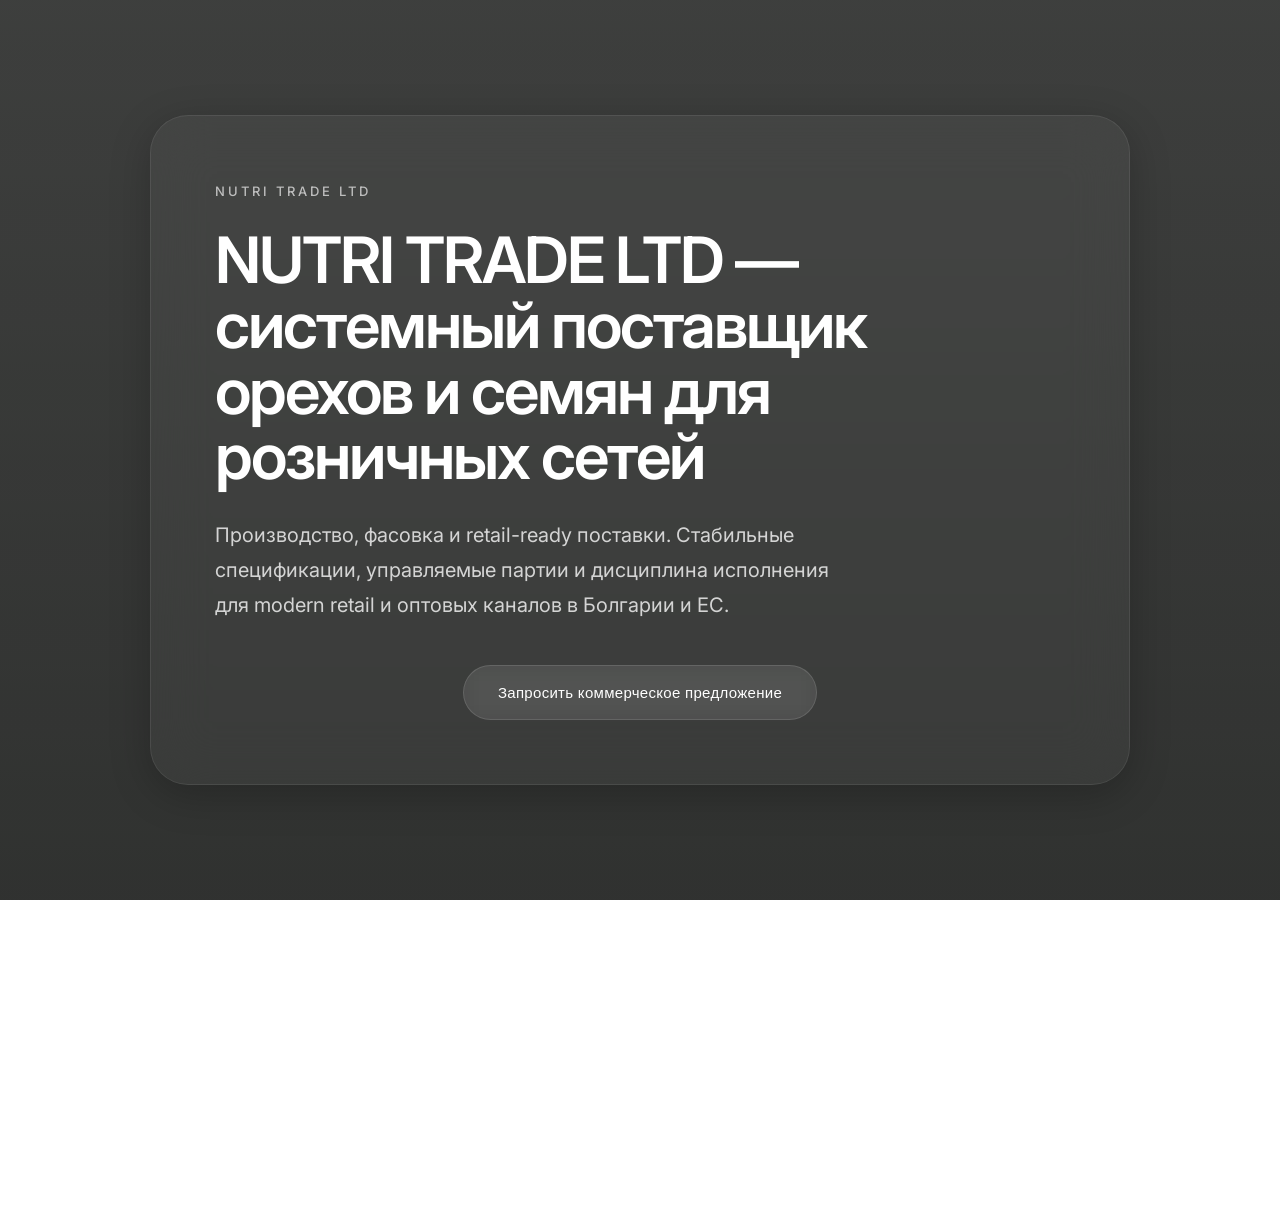
==== project/index.html @ 7fa8de8a "заголовок дизайн" ====
<!DOCTYPE html>
<html lang="ru">
<head>
    <meta charset="UTF-8">
    <link rel="stylesheet" href="style.css">
    <meta name="viewport" content="width=device-width, initial-scale=1.0">
    <title>NUTRI TRADE LTD</title>
</head>
<body>
    <!DOCTYPE html>
<html lang="ru">

<head>
  <meta charset="UTF-8">
  <title>NUTRI TRADE LTD</title>
  <link rel="stylesheet" href="styles.css">
</head>

<body>

  <main>

 <section class="hero">

  <div class="glass-panel">

    <span class="hero-label">
      NUTRI TRADE LTD
    </span>

    <h1>
      NUTRI TRADE LTD — системный поставщик
      орехов и семян для розничных сетей
    </h1>

    <p class="hero-description">
      Производство, фасовка и retail-ready поставки.
      Стабильные спецификации, управляемые партии
      и дисциплина исполнения для modern retail
      и оптовых каналов в Болгарии и ЕС.
    </p>

    <button class="hero-button">
      Запросить коммерческое предложение
    </button>

  </div>

</section>

<section class="about">

  <div class="about-container">

    <span class="section-label">
      О КОМПАНИИ
    </span>

    <p class="about-intro">
      NUTRI TRADE LTD — болгарская B2B-компания,
      работающая в сегменте nuts & seeds с 2014 года.
      Мы специализируемся на фасовке, подготовке
      и поставке орехов и семян в форматах,
      соответствующих требованиям современных
      розничных сетей.
    </p>

    <p class="about-text">
      Мы работаем не как спотовый трейдер,
      а как операционный партнер категории.
      Наша модель строится на трех принципах:
    </p>

    <!-- PRINCIPLES -->

    <div class="principles">

      <div class="principle">

        <span class="number">01</span>

        <div class="principle-content">

          <h3>
            Контроль параметров
          </h3>

          <p>
            стабильная спецификация продукта
            и повторяемость качества.
          </p>

        </div>

      </div>

      <div class="principle">

        <span class="number">02</span>

        <div class="principle-content">

          <h3>
            Готовность к retail
          </h3>

          <p>
            упаковка, маркировка и партия полностью
            соответствуют требованиям сети.
          </p>

        </div>

      </div>

      <div class="principle">

        <span class="number">03</span>

        <div class="principle-content">

          <h3>
            Предсказуемость поставок
          </h3>

          <p>
            планирование объемов и работа
            с регулярным пополнением.
          </p>

        </div>

      </div>

    </div>

    <!-- BOTTOM -->

    <div class="about-bottom">

      <p>
        Компания ориентирована на долгосрочное
        сотрудничество с розничными операторами,
        дистрибьюторами и корпоративными клиентами,
        которым важна системность и управляемость
        поставщика.
      </p>

      <p>
        Наша цель — не просто поставлять продукт,
        а стать устойчивым поставщиком категории
        nuts & seeds для розничных сетей
        Болгарии и ЕС.
      </p>

    </div>

  </div>

</section>

  </main>

</body>
</html>
</body>
</html>
---- project/style.css ----
@import url('https://fonts.googleapis.com/css2?family=Inter:wght@300;400;500;600;700&display=swap');

* {
  margin: 0;
  padding: 0;
  box-sizing: border-box;
}

body {
  font-family: 'Inter', sans-serif;
}

/* ФОН */

body {
  margin: 0;
  min-height: 100vh;

  font-family: 'Inter', sans-serif;

  background:
    linear-gradient(
      rgba(8, 12, 8, 0.58),
      rgba(8, 12, 8, 0.68)
    ),

    url("https://i.pinimg.com/1200x/a6/bd/4d/a6bd4db7ee7053689bd971b36cbcd1ef.jpg");

  background-size: cover;

  background-position: center;

  background-repeat: no-repeat;

  background-attachment: fixed;

  color: white;
}

.hero {
  min-height: 100vh;

  display: flex;
  align-items: center;
  justify-content: center;

  padding: 40px;

  background:
    linear-gradient(rgba(0,0,0,0.45), rgba(0,0,0,0.45)),
    url("bg.jpg") center/cover no-repeat;
}

/* ГЛАВНЫЙ БЛОК */

.glass-panel {
  width: 100%;
  max-width: 980px;

  padding: 64px;

  border-radius: 38px;

  background: rgba(255,255,255,0.045);

  backdrop-filter: blur(28px);
  -webkit-backdrop-filter: blur(28px);

  border: 1px solid rgba(255,255,255,0.08);

  box-shadow:
    0 10px 40px rgba(0,0,0,0.22);

  color: white;
}

/* МАЛЕНЬКИЙ ТЕКСТ */

.hero-label {
  display: inline-block;

  margin-bottom: 28px;

  font-size: 13px;
  font-weight: 500;
  letter-spacing: 3px;

  text-transform: uppercase;

  opacity: 0.65;
}

/* ЗАГОЛОВОК */

.glass-panel h1 {
  max-width: 760px;

  font-size: 64px;
  font-weight: 600;
  line-height: 1.02;
  letter-spacing: -2px;

  margin-bottom: 30px;
}

/* ПОДЗАГОЛОВОК */

.hero-description {
  max-width: 630px;

  font-size: 20px;
  font-weight: 400;
  line-height: 1.75;

  color: rgba(255,255,255,0.78);

  margin-bottom: 42px;
}

/* КНОПКА */

.hero-button {
  padding: 18px 34px;

  border: 1px solid rgba(255,255,255,0.12);
  border-radius: 999px;

  background: rgba(255,255,255,0.08);

  backdrop-filter: blur(10px);

  color: white;

  font-size: 15px;
  font-weight: 500;
  letter-spacing: 0.3px;

  cursor: pointer;

  transition: 0.3s ease;
}

.hero-button {
  display: block;
  margin: 0 auto;
}

.hero-button:hover {
  background: rgba(255,255,255,0.14);

  transform: translateY(-2px);
}

/* АДАПТИВ */

@media (max-width: 900px) {

  .glass-panel {
    padding: 40px;
  }

  .glass-panel h1 {
    font-size: 46px;
  }

  .hero-description {
    font-size: 18px;
  }

}

@media (max-width: 600px) {

  .glass-panel {
    padding: 30px;
    border-radius: 28px;
  }

  .glass-panel h1 {
    font-size: 36px;
    line-height: 1.08;
  }

  .hero-description {
    font-size: 16px;
    line-height: 1.7;
  }

  .about {
  padding: 180px 80px;
}

.about-container {
  max-width: 1100px;
}

.section-label {
  display: inline-block;

  margin-bottom: 42px;

  font-size: 13px;
  font-weight: 500;

  letter-spacing: 3px;
  text-transform: uppercase;

  color: rgba(255,255,255,0.5);
}

.about-intro {
  max-width: 920px;

  font-size: 40px;
  font-weight: 400;
  line-height: 1.42;

  letter-spacing: -1.5px;

  color: rgba(255,255,255,0.96);

  margin-bottom: 60px;
}

.about-text {
  max-width: 760px;

  font-size: 22px;
  line-height: 1.9;

  color: rgba(255,255,255,0.76);

  margin-bottom: 100px;
}

.principles {
  display: flex;
  flex-direction: column;

  gap: 56px;

  margin-bottom: 120px;
}

.principle {
  display: flex;
  align-items: flex-start;

  gap: 36px;

  padding-bottom: 42px;

  border-bottom: 1px solid rgba(255,255,255,0.08);
}

.number {
  min-width: 90px;

  font-size: 58px;
  font-weight: 300;

  color: rgba(255,255,255,0.24);
}

.principle-content h3 {
  font-size: 30px;
  font-weight: 500;

  margin-bottom: 14px;

  color: rgba(255,255,255,0.95);
}

.principle-content p {
  max-width: 700px;

  font-size: 20px;
  line-height: 1.85;

  color: rgba(255,255,255,0.72);
}

.about-bottom {
  max-width: 860px;
}

.about-bottom p {
  font-size: 22px;
  line-height: 1.9;

  color: rgba(255,255,255,0.78);

  margin-bottom: 42px;
}
}
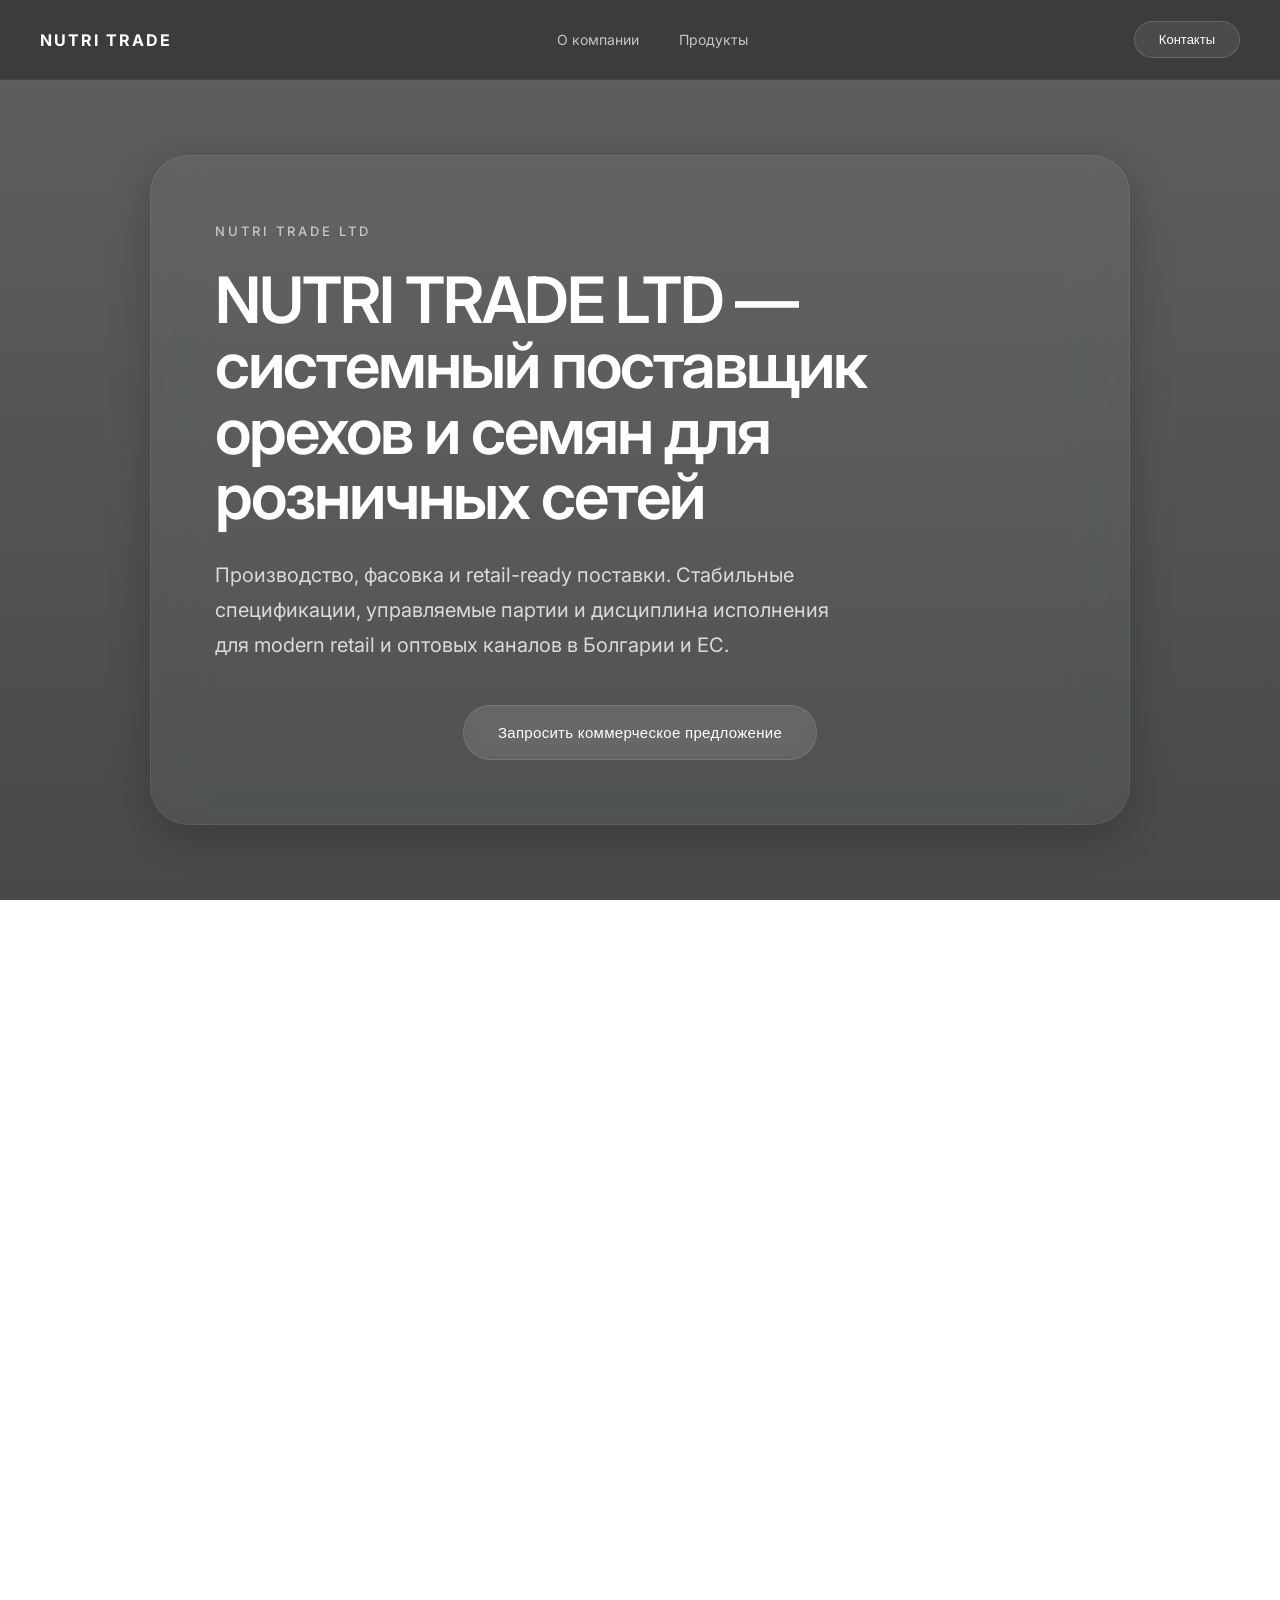
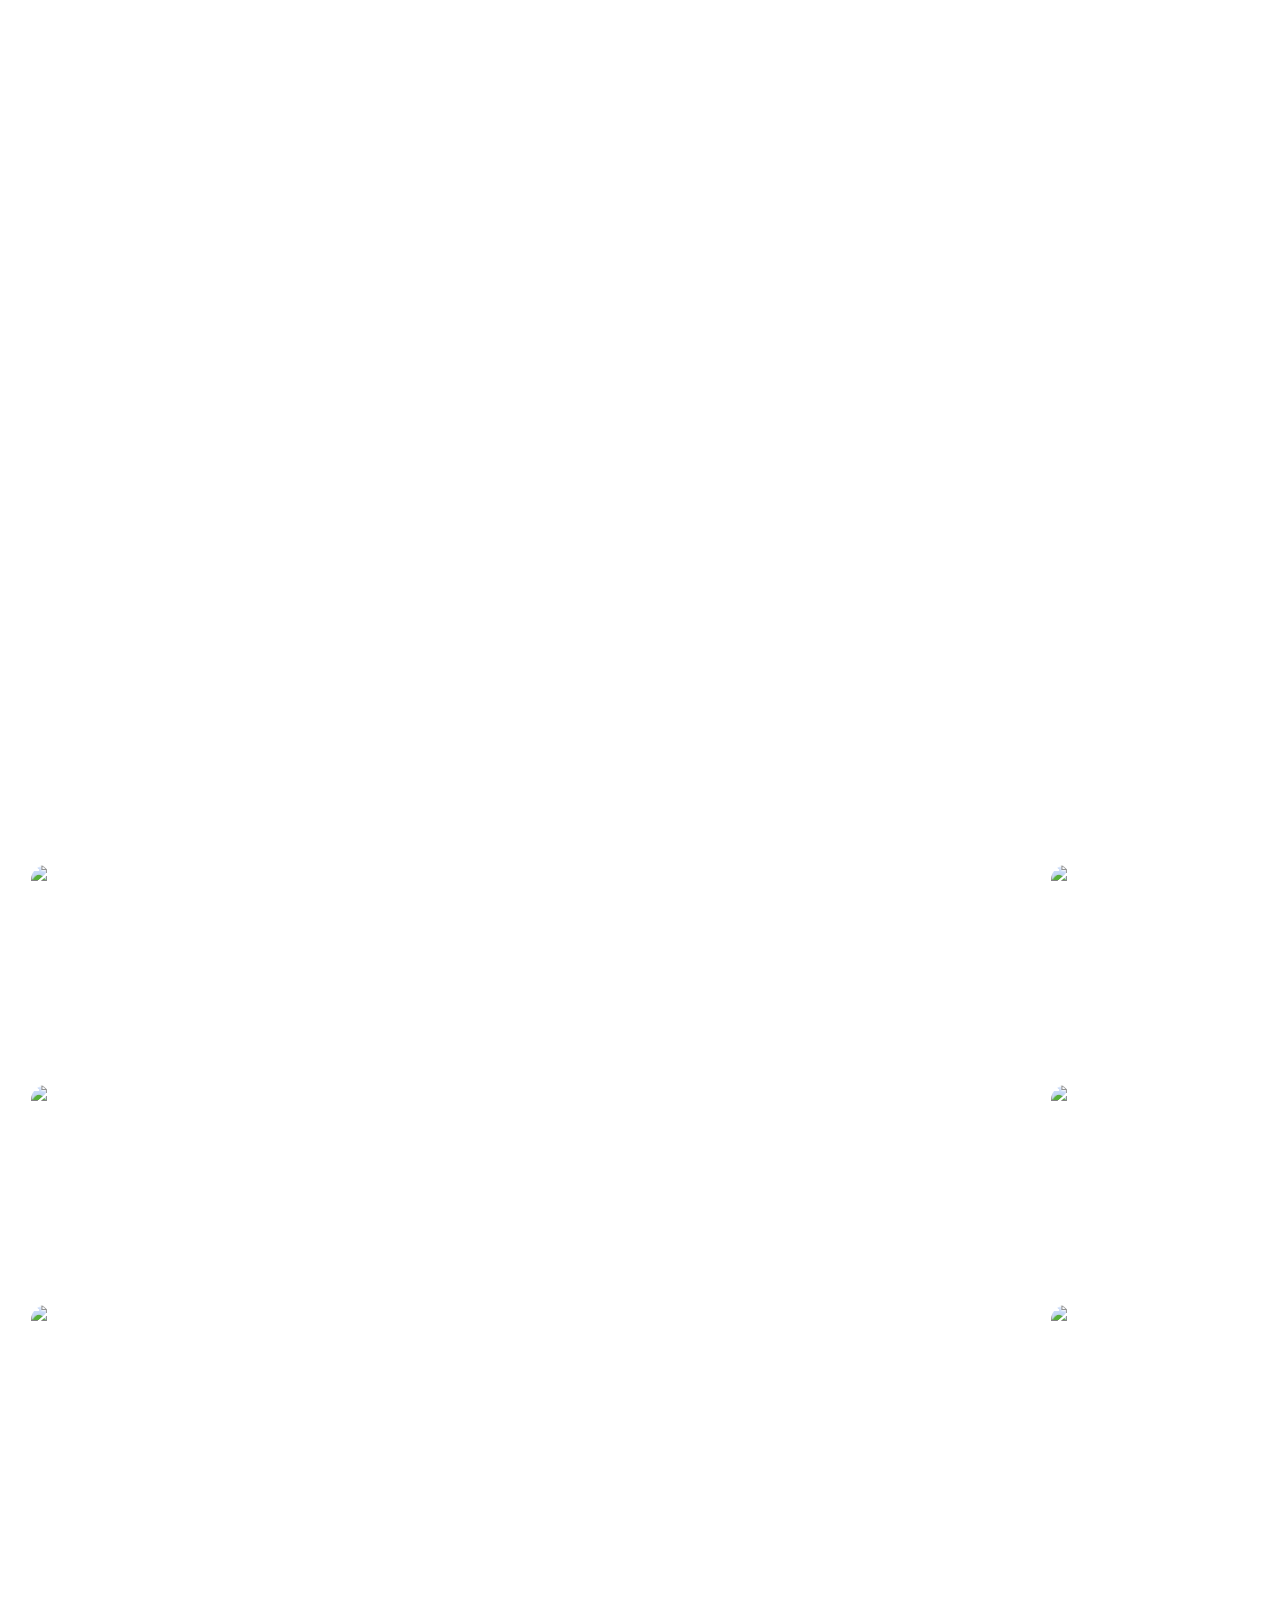
==== commit a0a24444: "сделаны блоки 1-4 добавлены картинки и стили" ====
--- a/project/index.html
+++ b/project/index.html
@@ -1,167 +1,565 @@
 <!DOCTYPE html>
+
 <html lang="ru">
+
 <head>
-    <meta charset="UTF-8">
-    <link rel="stylesheet" href="style.css">
-    <meta name="viewport" content="width=device-width, initial-scale=1.0">
-    <title>NUTRI TRADE LTD</title>
+
+  <meta charset="UTF-8">
+
+  <link rel="stylesheet" href="style.css">
+
+  <meta name="viewport" content="width=device-width, initial-scale=1.0">
+
+  <title>NUTRI TRADE LTD</title>
+
 </head>
+
 <body>
-    <!DOCTYPE html>
-<html lang="ru">
-
-<head>
-  <meta charset="UTF-8">
-  <title>NUTRI TRADE LTD</title>
-  <link rel="stylesheet" href="styles.css">
-</head>
-
-<body>
+
+
+
+  <header class="main-header">
+
+    <div class="header-container">
+
+      <a href="#" class="logo">NUTRI TRADE</a>
+
+      <nav class="nav-menu">
+
+        <a href="#about">О компании</a>
+
+        <a href="#products">Продукты</a>
+
+      </nav>
+
+      <button class="header-cta"
+        onclick="document.getElementById('hero-action').scrollIntoView({behavior: 'smooth'})">Контакты</button>
+
+    </div>
+
+  </header>
+
 
   <main>
 
- <section class="hero">
-
-  <div class="glass-panel">
-
-    <span class="hero-label">
-      NUTRI TRADE LTD
-    </span>
-
-    <h1>
-      NUTRI TRADE LTD — системный поставщик
-      орехов и семян для розничных сетей
-    </h1>
-
-    <p class="hero-description">
-      Производство, фасовка и retail-ready поставки.
-      Стабильные спецификации, управляемые партии
-      и дисциплина исполнения для modern retail
-      и оптовых каналов в Болгарии и ЕС.
-    </p>
-
-    <button class="hero-button">
-      Запросить коммерческое предложение
-    </button>
-
-  </div>
-
-</section>
-
-<section class="about">
-
-  <div class="about-container">
-
-    <span class="section-label">
-      О КОМПАНИИ
-    </span>
-
-    <p class="about-intro">
-      NUTRI TRADE LTD — болгарская B2B-компания,
-      работающая в сегменте nuts & seeds с 2014 года.
-      Мы специализируемся на фасовке, подготовке
-      и поставке орехов и семян в форматах,
-      соответствующих требованиям современных
-      розничных сетей.
-    </p>
-
-    <p class="about-text">
-      Мы работаем не как спотовый трейдер,
-      а как операционный партнер категории.
-      Наша модель строится на трех принципах:
-    </p>
-
-    <!-- PRINCIPLES -->
-
-    <div class="principles">
-
-      <div class="principle">
-
-        <span class="number">01</span>
-
-        <div class="principle-content">
-
-          <h3>
-            Контроль параметров
-          </h3>
+
+
+    <section class="hero">
+
+      <div class="glass-panel">
+
+        <span class="hero-label">NUTRI TRADE LTD</span>
+
+        <h1>
+
+          NUTRI TRADE LTD — системный поставщик
+
+          орехов и семян для розничных сетей
+
+        </h1>
+
+        <p class="hero-description">
+
+          Производство, фасовка и retail-ready поставки.
+
+          Стабильные спецификации, управляемые партии
+
+          и дисциплина исполнения для modern retail
+
+          и оптовых каналов в Болгарии и ЕС.
+
+        </p>
+
+        <button id="hero-action" class="hero-button">
+
+          Запросить коммерческое предложение
+
+        </button>
+
+      </div>
+
+    </section>
+
+
+
+    <section id="about" class="about">
+
+      <div class="about-container">
+
+        <span class="about-label">О КОМПАНИИ</span>
+
+        <h2 class="about-title">
+
+          NUTRI TRADE LTD — болгарская B2B-компания,
+
+          работающая в сегменте nuts & seeds с 2014 года.
+
+        </h2>
+
+
+
+        <div class="about-text">
 
           <p>
-            стабильная спецификация продукта
-            и повторяемость качества.
+
+            Мы специализируемся на фасовке, подготовке
+
+            и поставке орехов и семян в форматах,
+
+            соответствующих требованиям современных
+
+            розничных сетей.
+
           </p>
 
+          <p>
+
+            Мы работаем не как спотовый трейдер,
+
+            а как операционный партнер категории.
+
+            Наша модель строится на трех принципах:
+
+          </p>
+
+        </div>
+
+
+
+        <div class="principles">
+
+          <div class="principle">
+
+            <span>01</span>
+
+            <div>
+
+              <h3>Контроль параметров</h3>
+
+              <p>стабильная спецификация продукта и повторяемость качества.</p>
+
+            </div>
+
+          </div>
+
+
+
+          <div class="principle">
+
+            <span>02</span>
+
+            <div>
+
+              <h3>Готовность к retail</h3>
+
+              <p>упаковка, маркировка и партия полностью соответствуют требованиям сети.</p>
+
+            </div>
+
+          </div>
+
+
+
+          <div class="principle">
+
+            <span>03</span>
+
+            <div>
+
+              <h3>Предсказуемость поставок</h3>
+
+              <p>планирование объемов и работа с регулярным пополнением.</p>
+
+            </div>
+
+          </div>
+
+        </div>
+
+
+
+        <div class="about-footer">
+
+          <p>
+
+            Компания ориентирована на долгосрочное
+
+            сотрудничество с розничными операторами,
+
+            дистрибьюторами и корпоративными клиентами,
+
+            которым важна системность и управляемость
+
+            поставщика.
+
+          </p>
+
+          <p>
+
+            Наша цель — не просто поставлять продукт,
+
+            а стать устойчивым поставщиком категории
+
+            nuts & seeds для розничных сетей
+
+            Болгарии и ЕС.
+
+          </p>
+
         </div>
 
       </div>
 
-      <div class="principle">
-
-        <span class="number">02</span>
-
-        <div class="principle-content">
-
-          <h3>
-            Готовность к retail
-          </h3>
+    </section>
+
+
+
+    <section id="products" class="about-with-images">
+
+
+      <!-- ЛЕВАЯ КОЛОНКА С КАРТИНКАМИ -->
+
+      <div class="side-gallery left-gallery">
+
+        <div class="side-image-wrapper"><img
+            src="https://i.pinimg.com/736x/41/07/f4/4107f4b997346288504368086fe5787e.jpg" alt="Product"></div>
+
+        <div class="side-image-wrapper"><img
+            src="https://i.pinimg.com/736x/2b/35/a3/2b35a3c12fa46bfa6d5dc0084721e55c.jpg" alt="Product"></div>
+
+        <div class="side-image-wrapper"><img
+            src="https://i.pinimg.com/736x/5d/20/ed/5d20ed44b436d05259170c17de82c818.jpg" alt="Product"></div>
+
+      </div>
+
+
+
+      <!-- ЦЕНТРАЛЬНЫЙ КОНТЕНТ (БЛОК 3) -->
+
+      <div class="about-container">
+
+
+        <h2 class="about-title">Продукт и стандарты поставки</h2>
+
+
+        <div class="about-text">
 
           <p>
-            упаковка, маркировка и партия полностью
-            соответствуют требованиям сети.
+
+            Мы формируем ассортимент как структурированную категорию, способную закрывать разные ценовые сегменты и
+            сценарии потребления.
+
           </p>
 
         </div>
 
+
+
+        <div class="principles">
+
+
+
+          <div class="principle">
+
+            <div class="block-body">
+
+              <h3>Орехи</h3>
+
+              <p>Миндаль, кешью, фундук, фисташка, грецкий орех — в стабильной спецификации и согласованных калибрах.
+              </p>
+
+            </div>
+
+          </div>
+
+
+
+          <div class="principle">
+
+            <div class="block-body">
+
+              <h3>Семена</h3>
+
+              <p>Подсолнечные, тыквенные и другие позиции с высокой круглогодичной оборачиваемостью.</p>
+
+            </div>
+
+          </div>
+
+
+
+          <div class="principle">
+
+            <div class="block-body">
+
+              <h3>Миксы</h3>
+
+              <p>Классические, премиальные и функциональные комбинации, а также решения под индивидуальные требования
+                сети.</p>
+
+            </div>
+
+          </div>
+
+
+
+          <div class="principle">
+
+            <div class="block-body">
+
+              <h3>Форматы упаковки</h3>
+
+              <ul class="clean-list icon-dot">
+
+                <li>50–200 г — стандартная полка.</li>
+
+                <li>250–500 г — расширенный потребительский формат.</li>
+
+                <li>500 г – 1 кг — семейные упаковки.</li>
+
+                <li>1–5 кг — HoReCa и оптовые поставки.</li>
+
+              </ul>
+
+              <p class="sub-text">
+
+                Возможна разработка индивидуального веса и структуры упаковки под требования конкретной сети.
+
+              </p>
+
+            </div>
+
+          </div>
+
+
+
+          <div class="principle">
+
+            <div class="block-body">
+
+              <h3>Private Label</h3>
+
+              <p class="list-lead">Мы производим продукцию под собственные торговые марки партнеров:</p>
+
+              <ul class="clean-list icon-dash">
+
+                <li>разработка продуктовой матрицы;</li>
+
+                <li>адаптация веса и состава;</li>
+
+                <li>подготовка упаковки по бренд-гайдлайнам;</li>
+
+                <li>регулярные поставки по согласованному графику.</li>
+
+              </ul>
+
+              <p class="footer-statement">
+
+                Private Label рассматривается как стратегическое направление долгосрочного сотрудничества.
+
+              </p>
+
+            </div>
+
+          </div>
+
+
+
+          <div class="principle">
+
+            <div class="block-body">
+
+              <h3>Что отличает наш продукт</h3>
+
+              <p class="list-lead">В категории орехов и семян решает не только цена, но и контроль параметров. Мы
+                работаем по фиксированным спецификациям, включая:</p>
+
+              <ul class="clean-list icon-dash">
+
+                <li>калибр и целостность ядра;</li>
+
+                <li>допустимый уровень влажности;</li>
+
+                <li>отсутствие посторонних включений;</li>
+
+                <li>стабильный органолептический профиль;</li>
+
+                <li>корректные весовые допуски при фасовке.</li>
+
+              </ul>
+
+              <p class="sub-text">
+
+                Каждая партия сопровождается маркировкой и идентификацией, что обеспечивает прослеживаемость и
+                соответствие требованиям retail.
+
+              </p>
+
+            </div>
+
+          </div>
+
+
+
+          <div class="principle">
+
+            <div class="block-body">
+
+              <h3>Форматы поставки</h3>
+
+              <p class="list-lead">Мы работаем в различных форматах, в зависимости от канала продаж:</p>
+
+              <ul class="clean-list icon-dash">
+
+                <li>розничные упаковки для полки;</li>
+
+                <li>увеличенные форматы для семейного потребления;</li>
+
+                <li>оптовые партии для HoReCa и дистрибьюторов.</li>
+
+              </ul>
+
+              <p class="sub-text">
+
+                Упаковка адаптируется под требования клиента — от стандартных решений до индивидуальных форматов.
+
+              </p>
+
+            </div>
+
+          </div>
+
+
+
+        </div>
+
       </div>
 
-      <div class="principle">
-
-        <span class="number">03</span>
-
-        <div class="principle-content">
-
-          <h3>
-            Предсказуемость поставок
-          </h3>
-
+
+
+      <!-- ПРАВАЯ КОЛОНКА С КАРТИНКАМИ -->
+
+      <div class="side-gallery right-gallery">
+
+        <div class="side-image-wrapper"><img
+            src="https://i.pinimg.com/736x/6f/4b/25/6f4b251cf238e83b33476d13d8d8c1b0.jpg" alt="Product"></div>
+
+        <div class="side-image-wrapper"><img
+            src="https://i.pinimg.com/736x/94/e7/72/94e7726dc7855d75522d4743e9cf7b90.jpg" alt="Product"></div>
+
+        <div class="side-image-wrapper"><img
+            src="https://i.pinimg.com/736x/4c/29/f6/4c29f63965912426379886164852e07c.jpg" alt="Product"></div>
+
+      </div>
+
+
+
+    </section>
+
+    <section id="workflow" class="about workflow-section">
+
+      <div class="block-decor decor-left"></div>
+      <div class="block-decor decor-right"></div>
+
+      <div class="about-container">
+        <span class="about-label">Блок 4</span>
+        <h2 class="about-title">Как мы работаем</h2>
+
+        <div class="about-text">
           <p>
-            планирование объемов и работа
-            с регулярным пополнением.
+            Работа с категорией nuts & seeds требует не только качественного продукта, но и четко выстроенного
+            операционного цикла. NUTRI TRADE выстраивает процесс поставки как управляемую систему — от спецификации до
+            регулярного пополнения полки.
           </p>
-
-        </div>
-
+        </div>
+
+        <div class="principles">
+
+          <div class="principle">
+            <span>01</span>
+            <div class="block-body">
+              <h3>Анализ запроса и формирование задачи</h3>
+              <p class="list-lead">На первом этапе мы определяем:</p>
+              <ul class="clean-list icon-dash">
+                <li>формат сотрудничества: сеть, дистрибьютор, HoReCa, private label;</li>
+                <li>требуемый ассортимент и объемы;</li>
+                <li>формат упаковки и ценовой сегмент;</li>
+                <li>требования к маркировке и документации.</li>
+              </ul>
+              <p class="sub-text">Если речь идет о retail, мы учитываем планограмму, SKU-архитектуру и сезонность
+                категории.</p>
+            </div>
+          </div>
+
+          <div class="principle">
+            <span>02</span>
+            <div class="block-body">
+              <h3>Спецификация и согласование параметров</h3>
+              <p class="list-lead">Каждая позиция фиксируется в виде согласованной спецификации:</p>
+              <ul class="clean-list icon-dash">
+                <li>калибр и допустимые отклонения;</li>
+                <li>требования к целостности и внешнему виду;</li>
+                <li>весовые допуски при фасовке;</li>
+                <li>срок годности и условия хранения;</li>
+                <li>структура упаковки и маркировки.</li>
+              </ul>
+            </div>
+          </div>
+
+          <div class="principle">
+            <span>03</span>
+            <div class="block-body">
+              <h3>Подготовка коммерческого предложения</h3>
+              <p>Коммерческое предложение формируется на основе согласованной спецификации, планируемого объема,
+                логистической схемы поставки и условий оплаты. Для сетей дополнительно учитываются промо-планы и
+                возможные пиковые объемы.</p>
+            </div>
+          </div>
+
+          <div class="principle">
+            <span>04</span>
+            <div class="block-body">
+              <h3>Производственная и упаковочная подготовка</h3>
+              <p>Перед запуском регулярных поставок мы подтверждаем стабильность сырьевой базы, резервируем упаковочные
+                материалы, планируем производственную загрузку и формируем график отгрузок. В случае private label
+                проводится отдельное согласование макетов и утверждение образцов.</p>
+            </div>
+          </div>
+
+          <div class="principle">
+            <span>05</span>
+            <div class="block-body">
+              <h3>Регулярные поставки и контроль исполнения</h3>
+              <p>Поставки осуществляются в соответствии с согласованным графиком. Контроль включает проверку
+                соответствия спецификации, корректность маркировки, соблюдение сроков годности и документальное
+                сопровождение.</p>
+            </div>
+          </div>
+
+          <div class="principle">
+            <span>06</span>
+            <div class="block-body">
+              <h3>Сопровождение и развитие сотрудничества</h3>
+              <p>После запуска поставок мы адаптируем ассортимент при необходимости, готовим продукт к промо-периодам и
+                расширяем линейку по результатам продаж. Наша задача — долгосрочное присутствие продукта в категории.
+              </p>
+            </div>
+          </div>
+
+        </div>
       </div>
-
-    </div>
-
-    <!-- BOTTOM -->
-
-    <div class="about-bottom">
-
-      <p>
-        Компания ориентирована на долгосрочное
-        сотрудничество с розничными операторами,
-        дистрибьюторами и корпоративными клиентами,
-        которым важна системность и управляемость
-        поставщика.
-      </p>
-
-      <p>
-        Наша цель — не просто поставлять продукт,
-        а стать устойчивым поставщиком категории
-        nuts & seeds для розничных сетей
-        Болгарии и ЕС.
-      </p>
-
-    </div>
-
-  </div>
-
-</section>
+    </section>
 
   </main>
 
 </body>
+
 </html>
+
+</main>
+
+
+
 </body>
+
 </html>
--- a/project/style.css
+++ b/project/style.css
@@ -1,295 +1,480 @@
 @import url('https://fonts.googleapis.com/css2?family=Inter:wght@300;400;500;600;700&display=swap');
 
 * {
-  margin: 0;
-  padding: 0;
-  box-sizing: border-box;
+    margin: 0;
+    padding: 0;
+    box-sizing: border-box;
+    scroll-behavior: smooth;
 }
 
 body {
-  font-family: 'Inter', sans-serif;
-}
-
-/* ФОН */
-
-body {
-  margin: 0;
-  min-height: 100vh;
-
-  font-family: 'Inter', sans-serif;
-
-  background:
-    linear-gradient(
-      rgba(8, 12, 8, 0.58),
-      rgba(8, 12, 8, 0.68)
-    ),
-
-    url("https://i.pinimg.com/1200x/a6/bd/4d/a6bd4db7ee7053689bd971b36cbcd1ef.jpg");
-
-  background-size: cover;
-
-  background-position: center;
-
-  background-repeat: no-repeat;
-
-  background-attachment: fixed;
-
-  color: white;
+    margin: 0;
+    min-height: 100vh;
+    font-family: 'Inter', sans-serif;
+    background:
+        linear-gradient(rgba(8, 12, 8, 0.65),
+            rgba(8, 12, 8, 0.75)),
+        url("https://i.pinimg.com/1200x/a6/bd/4d/a6bd4db7ee7053689bd971b36cbcd1ef.jpg");
+    background-size: cover;
+    background-position: center;
+    background-repeat: no-repeat;
+    background-attachment: fixed;
+    color: white;
+    padding-top: 80px;
+    overflow-x: hidden;
+}
+
+.main-header {
+    position: fixed;
+    top: 0;
+    left: 0;
+    width: 100%;
+    height: 80px;
+    z-index: 1000;
+    background: rgba(8, 12, 8, 0.4);
+    backdrop-filter: blur(20px);
+    -webkit-backdrop-filter: blur(20px);
+    border-bottom: 1px solid rgba(255, 255, 255, 0.05);
+}
+
+.header-container {
+    max-width: 1600px;
+    height: 100%;
+    margin: 0 auto;
+    padding: 0 40px;
+    display: flex;
+    align-items: center;
+    justify-content: space-between;
+}
+
+.logo {
+    font-size: 16px;
+    font-weight: 700;
+    letter-spacing: 2px;
+    color: white;
+    text-decoration: none;
+    text-transform: uppercase;
+}
+
+.nav-menu {
+    display: flex;
+    gap: 40px;
+}
+
+.nav-menu a {
+    font-size: 14px;
+    font-weight: 400;
+    color: rgba(255, 255, 255, 0.7);
+    text-decoration: none;
+    transition: color 0.3s ease;
+}
+
+.nav-menu a:hover {
+    color: white;
+}
+
+.header-cta {
+    padding: 10px 24px;
+    background: rgba(255, 255, 255, 0.08);
+    border: 1px solid rgba(255, 255, 255, 0.15);
+    border-radius: 999px;
+    color: white;
+    font-size: 13px;
+    font-weight: 500;
+    cursor: pointer;
+    transition: all 0.3s ease;
+}
+
+.header-cta:hover {
+    background: white;
+    color: black;
 }
 
 .hero {
-  min-height: 100vh;
-
-  display: flex;
-  align-items: center;
-  justify-content: center;
-
-  padding: 40px;
-
-  background:
-    linear-gradient(rgba(0,0,0,0.45), rgba(0,0,0,0.45)),
-    url("bg.jpg") center/cover no-repeat;
-}
-
-/* ГЛАВНЫЙ БЛОК */
+    min-height: calc(100vh - 80px);
+    display: flex;
+    align-items: center;
+    justify-content: center;
+    padding: 40px;
+    position: relative;
+    z-index: 2;
+}
 
 .glass-panel {
-  width: 100%;
-  max-width: 980px;
-
-  padding: 64px;
-
-  border-radius: 38px;
-
-  background: rgba(255,255,255,0.045);
-
-  backdrop-filter: blur(28px);
-  -webkit-backdrop-filter: blur(28px);
-
-  border: 1px solid rgba(255,255,255,0.08);
-
-  box-shadow:
-    0 10px 40px rgba(0,0,0,0.22);
-
-  color: white;
-}
-
-/* МАЛЕНЬКИЙ ТЕКСТ */
+    width: 100%;
+    max-width: 980px;
+    padding: 64px;
+    border-radius: 38px;
+    background: rgba(255, 255, 255, 0.045);
+    backdrop-filter: blur(28px);
+    -webkit-backdrop-filter: blur(28px);
+    border: 1px solid rgba(255, 255, 255, 0.08);
+    box-shadow: 0 10px 40px rgba(0, 0, 0, 0.22);
+    color: white;
+}
 
 .hero-label {
-  display: inline-block;
-
-  margin-bottom: 28px;
-
-  font-size: 13px;
-  font-weight: 500;
-  letter-spacing: 3px;
-
-  text-transform: uppercase;
-
-  opacity: 0.65;
-}
-
-/* ЗАГОЛОВОК */
+    display: inline-block;
+    margin-bottom: 28px;
+    font-size: 13px;
+    font-weight: 500;
+    letter-spacing: 3px;
+    text-transform: uppercase;
+    opacity: 0.65;
+}
 
 .glass-panel h1 {
-  max-width: 760px;
-
-  font-size: 64px;
-  font-weight: 600;
-  line-height: 1.02;
-  letter-spacing: -2px;
-
-  margin-bottom: 30px;
-}
-
-/* ПОДЗАГОЛОВОК */
+    max-width: 760px;
+    font-size: 64px;
+    font-weight: 600;
+    line-height: 1.02;
+    letter-spacing: -2px;
+    margin-bottom: 30px;
+}
 
 .hero-description {
-  max-width: 630px;
-
-  font-size: 20px;
-  font-weight: 400;
-  line-height: 1.75;
-
-  color: rgba(255,255,255,0.78);
-
-  margin-bottom: 42px;
-}
-
-/* КНОПКА */
+    max-width: 630px;
+    font-size: 20px;
+    font-weight: 400;
+    line-height: 1.75;
+    color: rgba(255, 255, 255, 0.78);
+    margin-bottom: 42px;
+}
 
 .hero-button {
-  padding: 18px 34px;
-
-  border: 1px solid rgba(255,255,255,0.12);
-  border-radius: 999px;
-
-  background: rgba(255,255,255,0.08);
-
-  backdrop-filter: blur(10px);
-
-  color: white;
-
-  font-size: 15px;
-  font-weight: 500;
-  letter-spacing: 0.3px;
-
-  cursor: pointer;
-
-  transition: 0.3s ease;
-}
-
-.hero-button {
-  display: block;
-  margin: 0 auto;
+    padding: 18px 34px;
+    border: 1px solid rgba(255, 255, 255, 0.12);
+    border-radius: 999px;
+    background: rgba(255, 255, 255, 0.08);
+    backdrop-filter: blur(10px);
+    color: white;
+    font-size: 15px;
+    font-weight: 500;
+    letter-spacing: 0.3px;
+    cursor: pointer;
+    transition: 0.3s ease;
+    display: block;
+    margin: 0 auto;
 }
 
 .hero-button:hover {
-  background: rgba(255,255,255,0.14);
-
-  transform: translateY(-2px);
-}
-
-/* АДАПТИВ */
+    background: rgba(255, 255, 255, 0.14);
+    transform: translateY(-2px);
+}
+
+.about {
+    padding: 90px 40px;
+    position: relative;
+    z-index: 2;
+}
+
+.about-container {
+    width: 100%;
+    max-width: 760px;
+    margin: 0 auto;
+    flex-shrink: 0;
+}
+
+.about-label {
+    display: inline-block;
+    margin-bottom: 24px;
+    font-size: 13px;
+    letter-spacing: 3px;
+    text-transform: uppercase;
+    color: rgba(255, 255, 255, 0.5);
+}
+
+.about-title {
+    font-size: 44px;
+    font-weight: 500;
+    line-height: 1.25;
+    letter-spacing: -1.5px;
+    margin-bottom: 40px;
+}
+
+.about-text {
+    margin-bottom: 60px;
+}
+
+.about-text p {
+    font-size: 20px;
+    line-height: 1.8;
+    color: rgba(255, 255, 255, 0.78);
+    margin-bottom: 24px;
+}
+
+.principles {
+    display: flex;
+    flex-direction: column;
+    gap: 40px;
+    margin-bottom: 60px;
+}
+
+.principle {
+    display: flex;
+    align-items: flex-start;
+    gap: 34px;
+    padding-bottom: 34px;
+    border-bottom: 1px solid rgba(255, 255, 255, 0.08);
+}
+
+.principle span {
+    font-size: 34px;
+    opacity: 0.35;
+    font-weight: 300;
+    line-height: 1;
+}
+
+.principle h3 {
+    font-size: 26px;
+    font-weight: 500;
+    margin-bottom: 12px;
+}
+
+.principle p {
+    font-size: 18px;
+    line-height: 1.75;
+    color: rgba(255, 255, 255, 0.72);
+}
+
+.about-footer {
+    margin: 80px auto 0;
+}
+
+.about-footer p {
+    font-size: 22px;
+    font-weight: 500;
+    line-height: 1.75;
+    color: rgba(255, 255, 255, 0.76);
+    margin-bottom: 30px;
+}
+
+.about-with-images {
+    display: flex;
+    justify-content: center;
+    align-items: flex-start;
+    gap: 60px;
+    padding: 90px 40px;
+    max-width: 1600px;
+    margin: 0 auto;
+    position: relative;
+    z-index: 2;
+}
+
+.side-gallery {
+    display: flex;
+    flex-direction: column;
+    gap: 30px;
+    width: 260px;
+    flex-shrink: 0;
+    position: sticky;
+    top: 120px;
+}
+
+.side-image-wrapper {
+    width: 100%;
+    aspect-ratio: 1 / 1;
+    overflow: hidden;
+    border-radius: 16px;
+    border: 1px solid rgba(255, 255, 255, 0.08);
+    background: rgba(255, 255, 255, 0.02);
+}
+
+.side-image-wrapper img {
+    width: 100%;
+    height: 100%;
+    object-fit: cover;
+    object-position: center;
+}
+
+.workflow-section {
+    position: relative;
+}
+
+.block-decor {
+    position: absolute;
+    top: 0;
+    bottom: 0;
+    width: 320px;
+    pointer-events: none;
+    z-index: 1;
+    opacity: 0.12;
+    background-repeat: no-repeat;
+    background-size: 100% auto;
+}
+
+.decor-left {
+    left: 0;
+    background-image: url("data:image/svg+xml,%3Csvg xmlns='http://www.w3.org/2000/svg' viewBox='0 0 100 800'%3E%3Cpath d='M-10,50 Q30,200 5,400 T20,700 M5,180 Q40,150 50,200 M12,340 Q45,360 60,300 M7,520 Q50,500 40,580' fill='none' stroke='%23ffffff' stroke-width='1.2' stroke-linecap='round'/%3E%3Ccircle cx='50' cy='200' r='2' fill='%23ffffff'/%3E%3Ccircle cx='60' cy='300' r='3' fill='%23ffffff'/%3E%3C/svg%3E");
+    background-position: left top;
+}
+
+.decor-right {
+    right: 0;
+    background-image: url("data:image/svg+xml,%3Csvg xmlns='http://www.w3.org/2000/svg' viewBox='0 0 100 800'%3E%3Cpath d='M110,50 Q70,220 90,420 T75,750 M90,140 Q50,110 40,160 M85,300 Q45,330 35,270 M92,500 Q50,470 55,530' fill='none' stroke='%23ffffff' stroke-width='1.2' stroke-linecap='round'/%3E%3Ccircle cx='40' cy='160' r='3' fill='%23ffffff'/%3E%3Ccircle cx='55' cy='530' r='2' fill='%23ffffff'/%3E%3C/svg%3E");
+    background-position: right top;
+}
+
+.block-body {
+    width: 100%;
+}
+
+.list-lead {
+    margin-bottom: 20px;
+    font-size: 18px;
+    color: rgba(255, 255, 255, 0.85);
+}
+
+.clean-list {
+    list-style: none;
+    padding-left: 0;
+    margin-bottom: 24px;
+}
+
+.clean-list li {
+    font-size: 18px;
+    line-height: 1.75;
+    color: rgba(255, 255, 255, 0.72);
+    margin-bottom: 12px;
+    position: relative;
+}
+
+.icon-dot li {
+    padding-left: 20px;
+}
+
+.icon-dot li::before {
+    content: "•";
+    position: absolute;
+    left: 0;
+    color: rgba(255, 255, 255, 0.5);
+}
+
+.icon-dash li {
+    padding-left: 24px;
+}
+
+.icon-dash li::before {
+    content: "—";
+    position: absolute;
+    left: 0;
+    color: rgba(255, 255, 255, 0.4);
+}
+
+.about .sub-text {
+    font-size: 15px;
+    line-height: 1.6;
+    color: rgba(255, 255, 255, 0.5);
+    margin-top: 24px;
+}
+
+.about .footer-statement {
+    font-size: 22px;
+    font-weight: 500;
+    line-height: 1.75;
+    color: rgba(255, 255, 255, 0.76);
+    margin-top: 34px;
+}
+
+@media (max-width: 1400px) {
+    .side-gallery {
+        width: 200px;
+        gap: 20px;
+    }
+
+    .about-with-images {
+        gap: 30px;
+    }
+
+    .block-decor {
+        width: 220px;
+        opacity: 0.06;
+    }
+}
+
+@media (max-width: 1100px) {
+
+    .side-gallery,
+    .block-decor {
+        display: none;
+    }
+
+    .about-with-images {
+        padding: 90px 40px;
+    }
+}
 
 @media (max-width: 900px) {
-
-  .glass-panel {
-    padding: 40px;
-  }
-
-  .glass-panel h1 {
-    font-size: 46px;
-  }
-
-  .hero-description {
-    font-size: 18px;
-  }
-
+    .glass-panel {
+        padding: 40px;
+    }
+
+    .glass-panel h1 {
+        font-size: 46px;
+    }
+
+    .hero-description {
+        font-size: 18px;
+    }
+
+    .nav-menu {
+        display: none;
+    }
+}
+
+@media (max-width: 768px) {
+    body {
+        padding-top: 70px;
+    }
+
+    .main-header {
+        height: 70px;
+    }
+
+    .header-container {
+        padding: 0 20px;
+    }
+
+    .about,
+    .about-with-images {
+        padding: 60px 20px;
+    }
+
+    .about-title {
+        font-size: 30px;
+    }
+
+    .about-text p,
+    .principle p,
+    .about-footer p,
+    .clean-list li,
+    .about .footer-statement {
+        font-size: 16px;
+    }
+
+    .principle {
+        flex-direction: column;
+        gap: 14px;
+    }
+
+    .principle span {
+        font-size: 28px;
+    }
 }
 
 @media (max-width: 600px) {
-
-  .glass-panel {
-    padding: 30px;
-    border-radius: 28px;
-  }
-
-  .glass-panel h1 {
-    font-size: 36px;
-    line-height: 1.08;
-  }
-
-  .hero-description {
-    font-size: 16px;
-    line-height: 1.7;
-  }
-
-  .about {
-  padding: 180px 80px;
-}
-
-.about-container {
-  max-width: 1100px;
-}
-
-.section-label {
-  display: inline-block;
-
-  margin-bottom: 42px;
-
-  font-size: 13px;
-  font-weight: 500;
-
-  letter-spacing: 3px;
-  text-transform: uppercase;
-
-  color: rgba(255,255,255,0.5);
-}
-
-.about-intro {
-  max-width: 920px;
-
-  font-size: 40px;
-  font-weight: 400;
-  line-height: 1.42;
-
-  letter-spacing: -1.5px;
-
-  color: rgba(255,255,255,0.96);
-
-  margin-bottom: 60px;
-}
-
-.about-text {
-  max-width: 760px;
-
-  font-size: 22px;
-  line-height: 1.9;
-
-  color: rgba(255,255,255,0.76);
-
-  margin-bottom: 100px;
-}
-
-.principles {
-  display: flex;
-  flex-direction: column;
-
-  gap: 56px;
-
-  margin-bottom: 120px;
-}
-
-.principle {
-  display: flex;
-  align-items: flex-start;
-
-  gap: 36px;
-
-  padding-bottom: 42px;
-
-  border-bottom: 1px solid rgba(255,255,255,0.08);
-}
-
-.number {
-  min-width: 90px;
-
-  font-size: 58px;
-  font-weight: 300;
-
-  color: rgba(255,255,255,0.24);
-}
-
-.principle-content h3 {
-  font-size: 30px;
-  font-weight: 500;
-
-  margin-bottom: 14px;
-
-  color: rgba(255,255,255,0.95);
-}
-
-.principle-content p {
-  max-width: 700px;
-
-  font-size: 20px;
-  line-height: 1.85;
-
-  color: rgba(255,255,255,0.72);
-}
-
-.about-bottom {
-  max-width: 860px;
-}
-
-.about-bottom p {
-  font-size: 22px;
-  line-height: 1.9;
-
-  color: rgba(255,255,255,0.78);
-
-  margin-bottom: 42px;
-}
+    .glass-panel {
+        padding: 24px;
+        border-radius: 24px;
+    }
+
+    .glass-panel h1 {
+        font-size: 32px;
+        line-height: 1.1;
+    }
+
+    .hero-description {
+        font-size: 15px;
+        line-height: 1.6;
+    }
 }
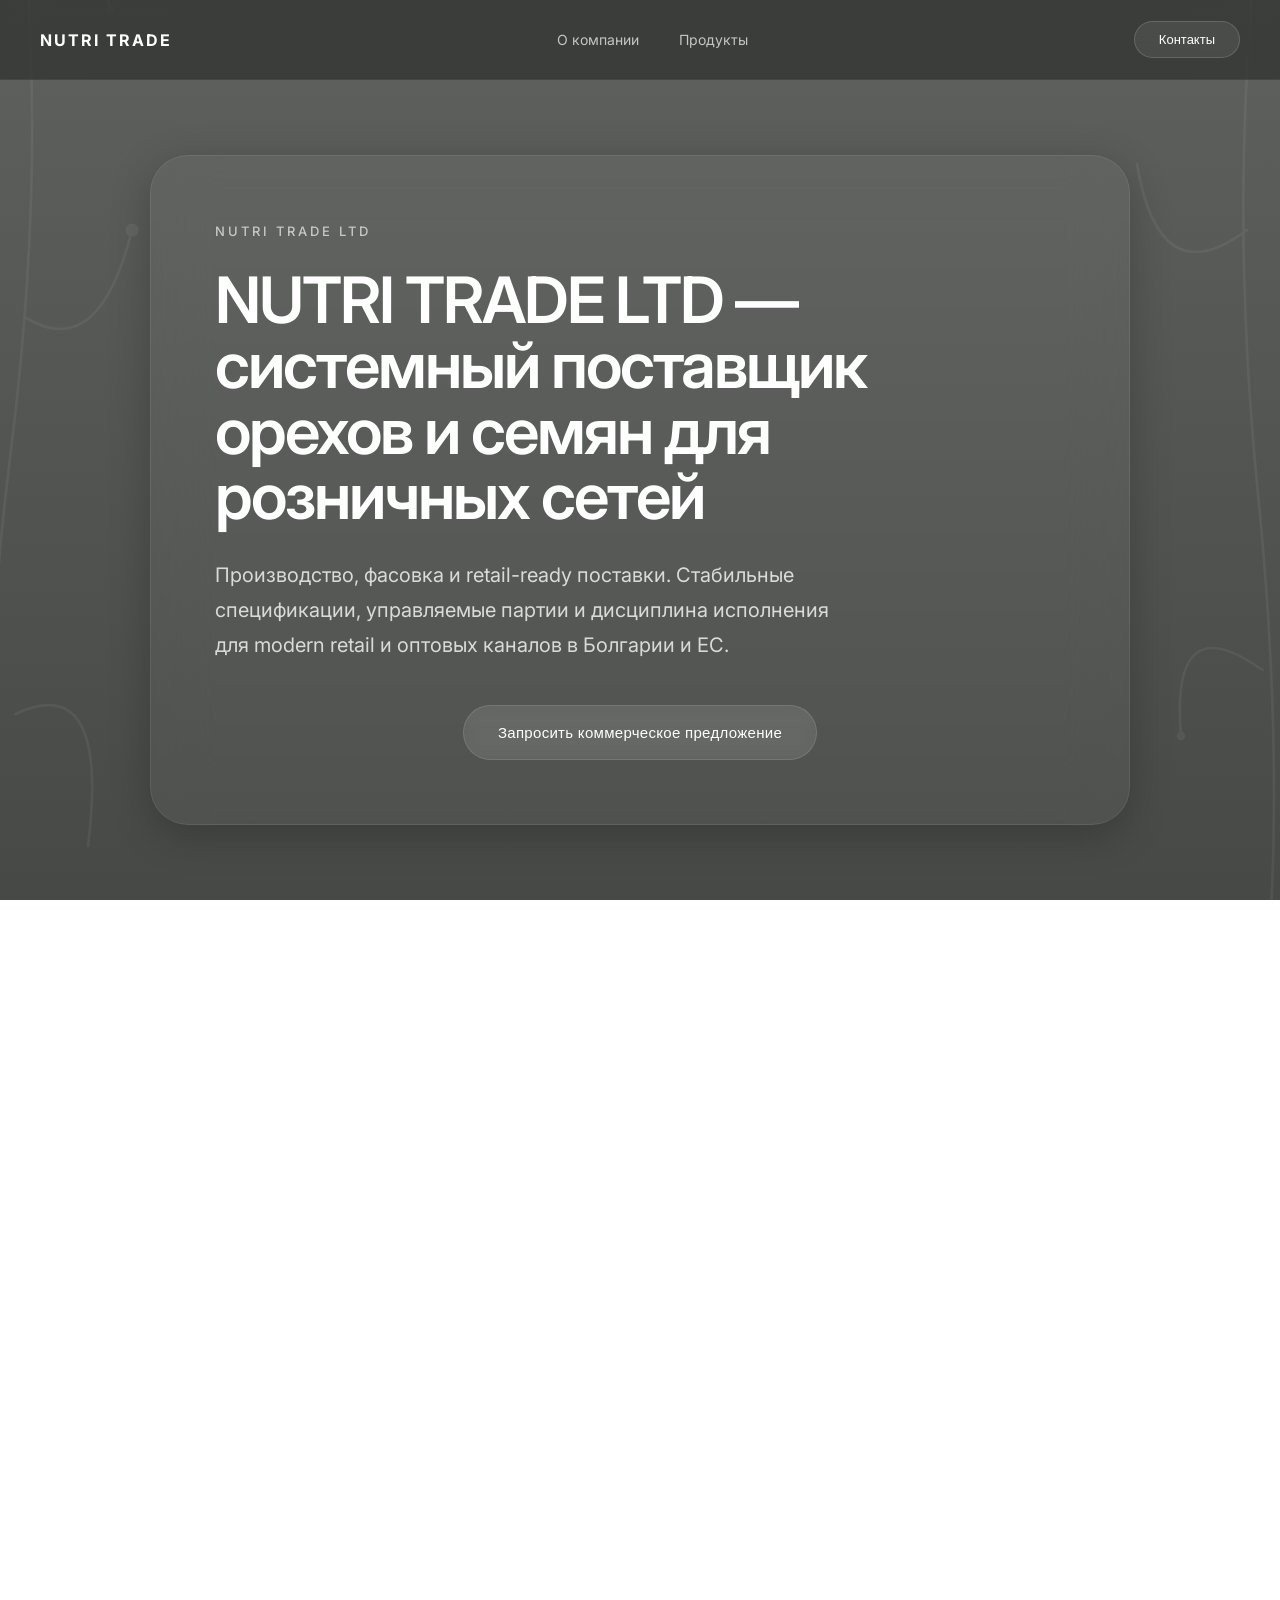
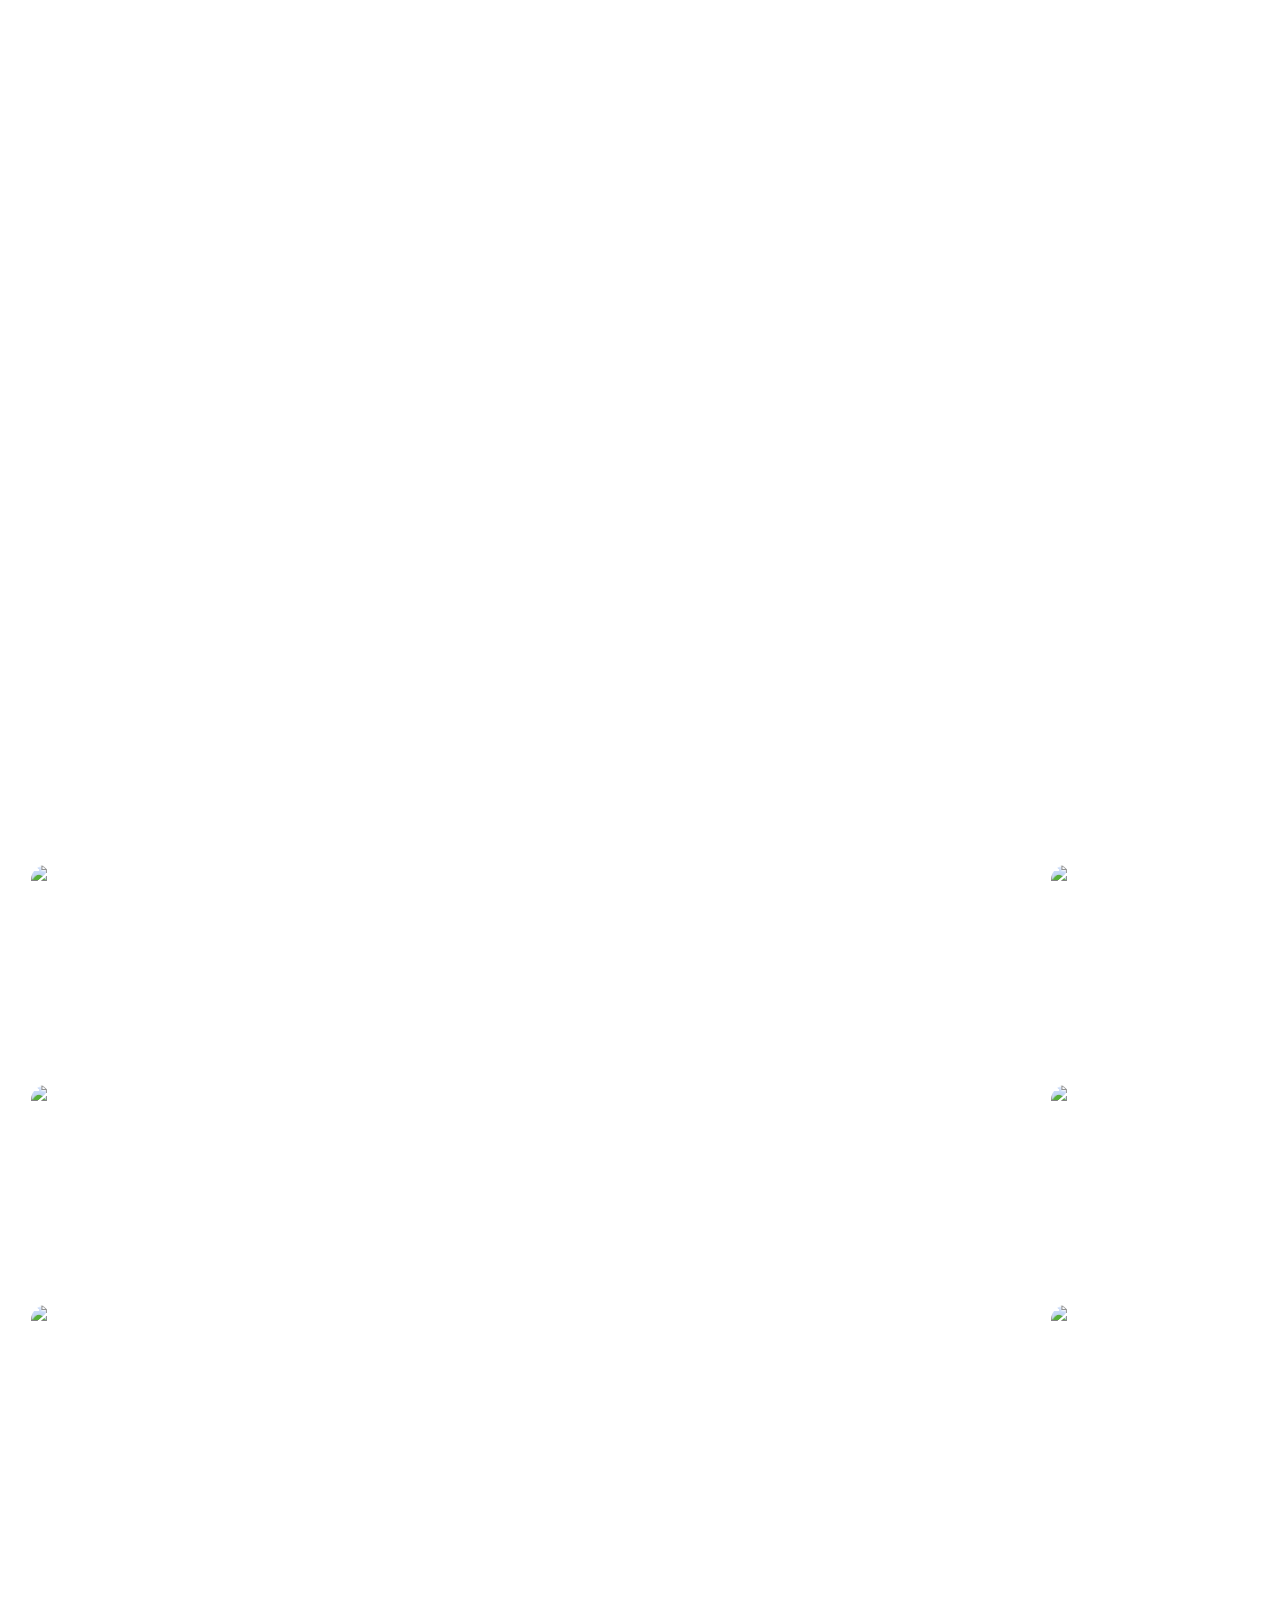
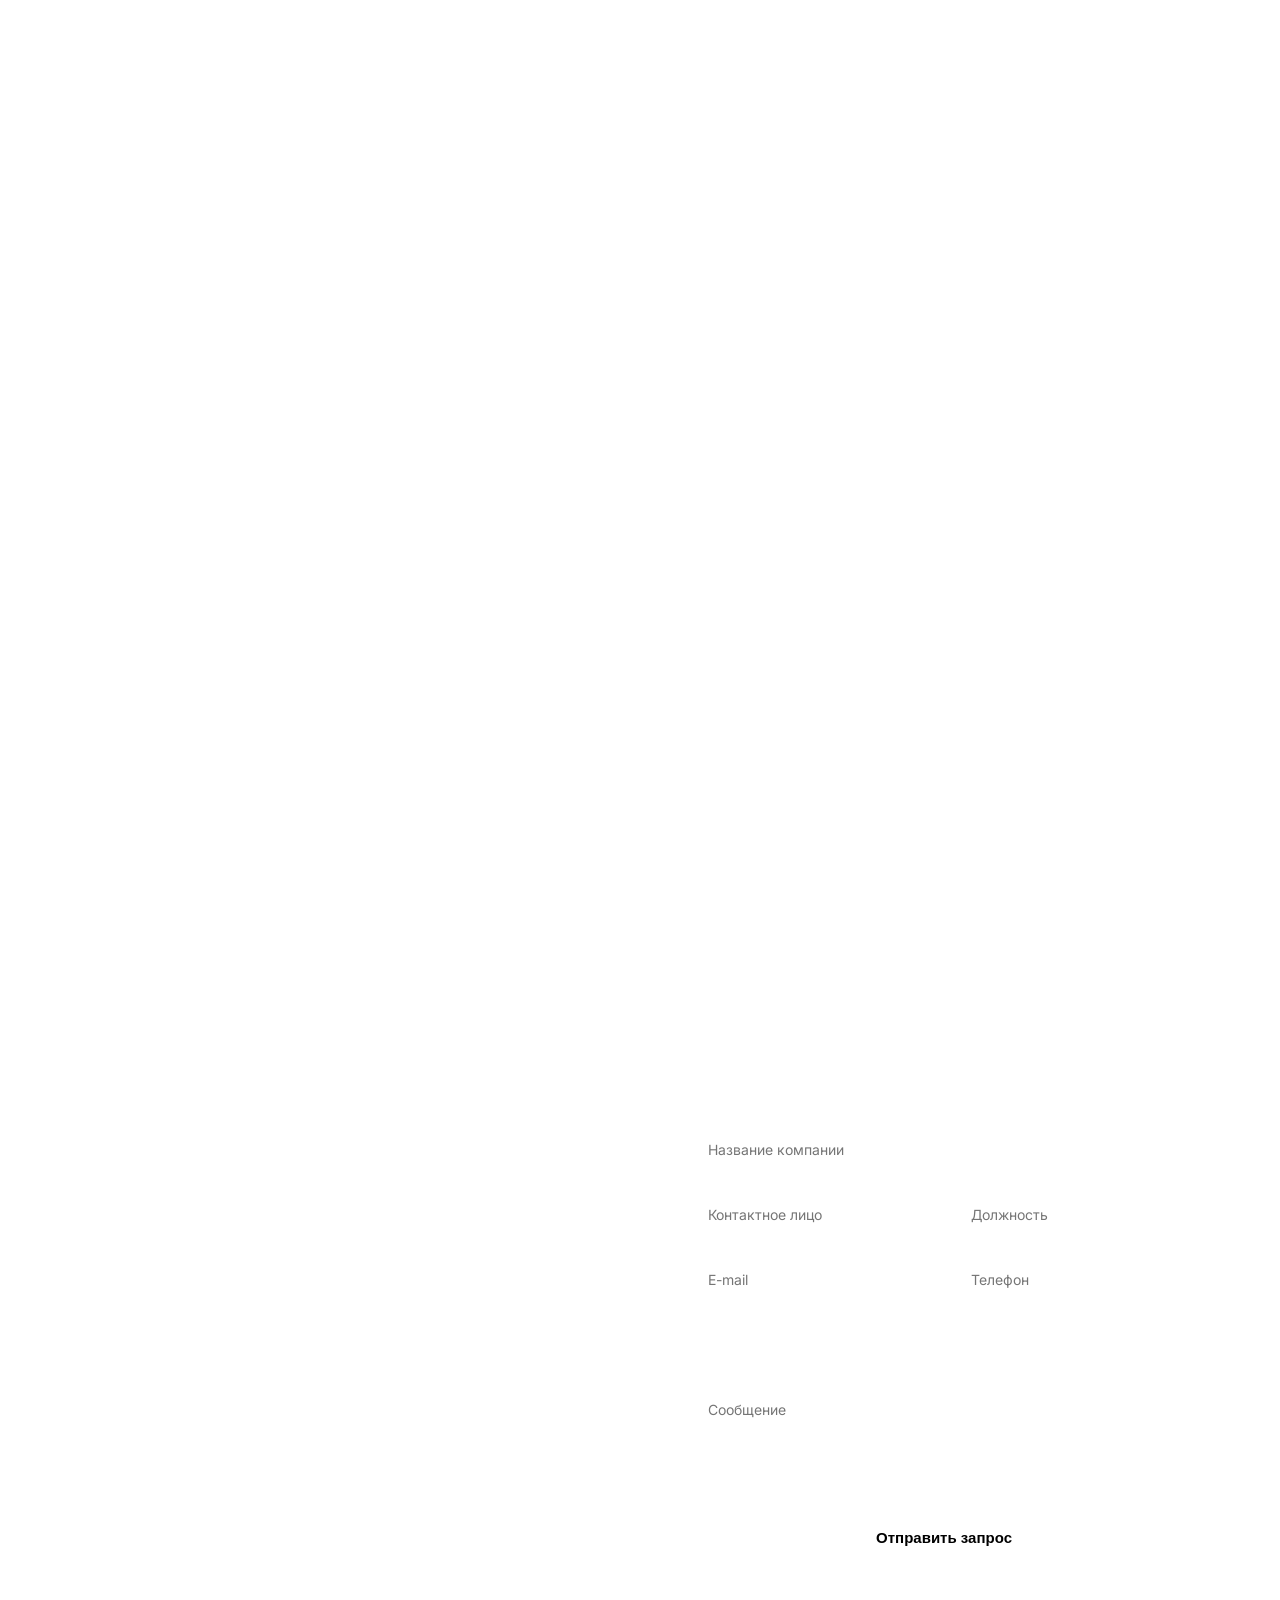
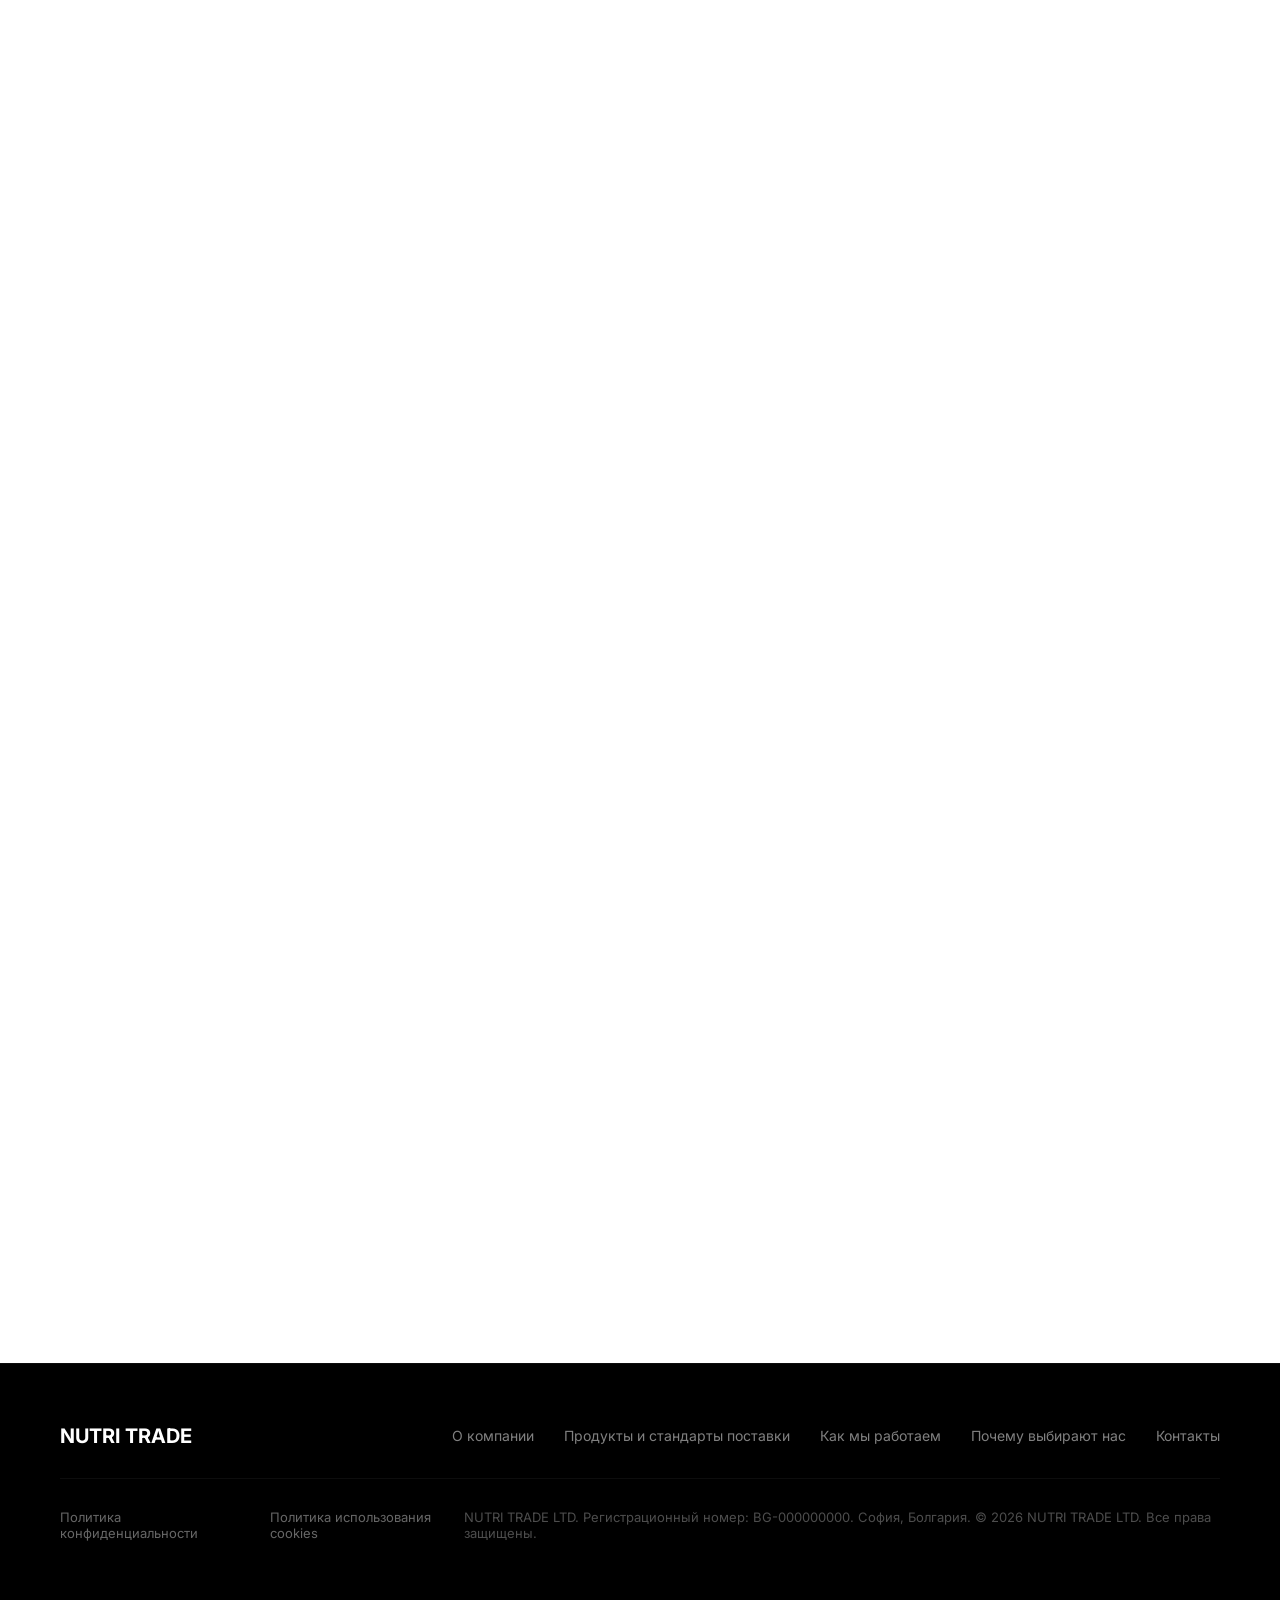
==== commit 9f0abca1: "все блоки лендинга" ====
--- a/project/index.html
+++ b/project/index.html
@@ -33,7 +33,7 @@
       </nav>
 
       <button class="header-cta"
-        onclick="document.getElementById('hero-action').scrollIntoView({behavior: 'smooth'})">Контакты</button>
+        onclick="document.getElementById('contacts').scrollIntoView({behavior: 'smooth'})">Контакты</button>
 
     </div>
 
@@ -216,8 +216,6 @@
 
     <section id="products" class="about-with-images">
 
-
-      <!-- ЛЕВАЯ КОЛОНКА С КАРТИНКАМИ -->
 
       <div class="side-gallery left-gallery">
 
@@ -234,8 +232,6 @@
 
 
 
-      <!-- ЦЕНТРАЛЬНЫЙ КОНТЕНТ (БЛОК 3) -->
-
       <div class="about-container">
 
 
@@ -437,8 +433,6 @@
 
 
 
-      <!-- ПРАВАЯ КОЛОНКА С КАРТИНКАМИ -->
-
       <div class="side-gallery right-gallery">
 
         <div class="side-image-wrapper"><img
@@ -462,7 +456,6 @@
       <div class="block-decor decor-right"></div>
 
       <div class="about-container">
-        <span class="about-label">Блок 4</span>
         <h2 class="about-title">Как мы работаем</h2>
 
         <div class="about-text">
@@ -550,16 +543,237 @@
       </div>
     </section>
 
-  </main>
+    <section id="advantages" class="about advantages-section">
+      <div class="about-container">
+        <span class="about-label">Преимущества</span>
+        <h2 class="about-title">Почему выбирают NUTRI TRADE</h2>
+
+        <div class="advantages-list">
+
+          <div class="advantage-item">
+            <h3>Сетевой подход к работе</h3>
+            <ul class="clean-list icon-dash">
+              <li>соответствие требованиям по маркировке и штрихкодированию;</li>
+              <li>готовность к централизованным поставкам;</li>
+              <li>соблюдение графиков отгрузок и требований к упаковке;</li>
+              <li>подготовка к промо-периодам и сезонным пикам.</li>
+            </ul>
+          </div>
+
+          <div class="advantage-item">
+            <h3>Предсказуемость качества</h3>
+            <ul class="clean-list icon-dash">
+              <li>калибр и целостность продукта;</li>
+              <li>уровень влажности;</li>
+              <li>органолептические характеристики;</li>
+              <li>весовые допуски при фасовке.</li>
+            </ul>
+          </div>
+
+          <div class="advantage-item">
+            <h3>Гибкий и управляемый ассортимент</h3>
+            <ul class="clean-list icon-dash">
+              <li>базовые позиции с высокой оборачиваемостью;</li>
+              <li>премиальные SKU с более высокой добавленной стоимостью;</li>
+              <li>миксы и специальные форматы под планограммы.</li>
+            </ul>
+          </div>
+
+          <div class="advantage-item">
+            <h3>Документы и операционная дисциплина</h3>
+            <ul class="clean-list icon-dash">
+              <li>корректная маркировка: аллергены, пищевая ценность, сроки;</li>
+              <li>идентификация партий и прослеживаемость;</li>
+              <li>соблюдение условий хранения;</li>
+              <li>готовность к анализу рекламаций.</li>
+            </ul>
+          </div>
+
+        </div>
+      </div>
+    </section>
+
+    <section id="contacts" class="about">
+    <div class="about-container">
+      <span class="about-label">Блок 6 & 7</span>
+      <h2 class="about-title">Контакты и обратная связь</h2>
+      
+      <div class="contacts-main-grid">
+        
+        <div class="contact-info-block">
+          <h3 class="company-name-title">NUTRI TRADE LTD</h3>
+          <p class="company-reg-info">
+            Регистрационный номер: BG-000000000<br>
+            VAT: BG000000000
+          </p>
+          
+          <div class="contact-details-item">
+            <span class="item-label">Юридический адрес</span>
+            <p class="item-text">Болгария, г. София, учебный адрес компании.</p>
+          </div>
+
+          <div class="contact-details-item">
+            <span class="item-label">Связь</span>
+            <p class="item-text">
+              <a href="mailto:contact@nutritrade.example">contact@nutritrade.example</a><br>
+              <a href="tel:+359000000000">+359 000 000 000</a>
+            </p>
+          </div>
+
+          <div class="contact-details-item">
+            <span class="item-label">Формат сотрудничества</span>
+            <p class="cooperation-tags">B2B-поставки • Retail • Дистрибьюторы • Private Label</p>
+          </div>
+        </div>
+
+        <div class="contact-form-block">
+          <p class="form-instruction">Запрос коммерческого предложения. Пожалуйста, укажите детали вашего запроса. Мы свяжемся с вами в рабочее время.</p>
+          
+          <form class="custom-b2b-form" onsubmit="event.preventDefault();">
+            <div class="input-group-full">
+              <input type="text" placeholder="Название компании" required>
+            </div>
+            
+            <div class="input-group-twin">
+              <input type="text" placeholder="Контактное лицо" required>
+              <input type="text" placeholder="Должность" required>
+            </div>
+            
+            <div class="input-group-twin">
+              <input type="email" placeholder="E-mail" required>
+              <input type="tel" placeholder="Телефон" required>
+            </div>
+            
+            <div class="input-group-full">
+              <select required>
+                <option value="" disabled selected hidden>Интересующий формат сотрудничества</option>
+                <option value="own-brand">поставка под собственный бренд</option>
+                <option value="private-label">private label</option>
+                <option value="wholesale">оптовые партии</option>
+                <option value="other">другое</option>
+              </select>
+            </div>
+            
+            <div class="input-group-full">
+              <textarea placeholder="Сообщение" rows="4" required></textarea>
+            </div>
+            
+            <button type="submit" class="submit-form-btn">Отправить запрос</button>
+            
+            <p class="form-privacy-disclaimer">
+              Я подтверждаю, что ознакомлен(а) с Политикой конфиденциальности NUTRI TRADE LTD и даю согласие на обработку моих персональных данных компанией NUTRI TRADE LTD с целью обработки данного запроса и осуществления последующей деловой коммуникации.
+            </p>
+          </form>
+        </div>
+
+      </div>
+    </div>
+  </section>
+
+  <section class="legal-section" id="legal-docs">
+    <div class="about-container">
+      
+      <div class="legal-tabs-header">
+        <button class="tab-toggle-btn active" onclick="toggleLegalTab(event, 'tab-privacy')">Политика конфиденциальности</button>
+        <button class="tab-toggle-btn" onclick="toggleLegalTab(event, 'tab-cookies')">Политика использования cookies</button>
+      </div>
+
+      <div class="legal-tabs-body">
+        <div id="tab-privacy" class="legal-tab-content active">
+          <div class="legal-article">
+            <h3>Политика конфиденциальности</h3>
+            <h4>1. Общая информация</h4>
+            <p>Администратор персональных данных: NUTRI TRADE LTD. Регистрационный номер: BG-000000000. VAT: BG000000000. Адрес: Болгария, г. София. E-mail: privacy@nutritrade.example. Компания действует в качестве администратора персональных данных в соответствии с Регламентом ЕС 2016/679 (GDPR).</p>
+            <h4>2. Какие данные мы обрабатываем</h4>
+            <p>2.1. Данные через форму запроса: имя и фамилия, должность, название компании, e-mail, телефон, содержание сообщения.</p>
+            <p>2.2. Данные при деловой коммуникации: контактные данные представителей, информация для КП, договорные данные.</p>
+            <p>2.3. Технические данные: IP-адрес, данные о браузере, cookies.</p>
+            <h4>3. Цели обработки</h4>
+            <p>Обработка запросов, подготовка договоров, выполнение преддоговорных мер, бухгалтерский учет, защита интересов компании, безопасность сайта.</p>
+            <h4>4. Правовые основания</h4>
+            <p>Статьи 6(1)(b), 6(1)(c), 6(1)(f), 6(1)(a) GDPR.</p>
+            <h4>5. Срок хранения данных</h4>
+            <p>В течение срока деловых отношений или в течение срока, предусмотренного законодательством Болгарии.</p>
+            <h4>6. Передача данных третьим лицам</h4>
+            <p>Консультантам, IT-поставщикам, госорганам. Данные не передаются за пределы ЕС без гарантий.</p>
+            <h4>7. Права субъектов данных</h4>
+            <p>Доступ, исправление, удаление, ограничение, переносимость, возражение, отзыв согласия, жалоба в Комиссию по защите личных данных Республики Болгария (www.cpdp.bg).</p>
+            <h4>8. Безопасность данных</h4>
+            <p>Технические и организационные меры для защиты от несанкционированного доступа, утраты или изменения.</p>
+            <h4>9. Изменения политики</h4>
+            <p>Актуальная версия всегда доступна на сайте.</p>
+          </div>
+        </div>
+
+        <div id="tab-cookies" class="legal-tab-content">
+          <div class="legal-article">
+            <h3>Политика использования cookies</h3>
+            <h4>1. Что такое cookies</h4>
+            <p>Небольшие текстовые файлы, которые сохраняются на устройстве при посещении веб-сайта.</p>
+            <h4>2. Какие cookies мы используем</h4>
+            <p>2.1. Обязательные технические: необходимы для работы сайта.</p>
+            <p>2.2. Аналитические: Google Analytics (только после согласия).</p>
+            <p>2.3. Маркетинговые: для персонализации рекламы (только после согласия).</p>
+            <h4>3. Правовое основание</h4>
+            <p>Статья 6(1)(a) GDPR, директива ePrivacy.</p>
+            <h4>4. Управление cookies</h4>
+            <p>Через cookie-баннер при первом посещении или настройки браузера.</p>
+            <h4>5. Срок хранения</h4>
+            <p>Сессионные (до закрытия браузера) и постоянные (до истечения срока).</p>
+            <h4>6. Контакты</h4>
+            <p><a href="mailto:privacy@nutritrade.example">privacy@nutritrade.example</a></p>
+          </div>
+        </div>
+      </div>
+
+    </div>
+  </section>
+
+  <footer class="site-footer">
+    <div class="footer-inner-container">
+      
+      <div class="footer-top-row">
+        <a href="#" class="footer-site-logo">NUTRI TRADE</a>
+        <nav class="footer-site-menu">
+          <a href="#about">О компании</a>
+          <a href="#products">Продукты и стандарты поставки</a>
+          <a href="#workflow">Как мы работаем</a>
+          <a href="#advantages">Почему выбирают нас</a>
+          <a href="#contacts">Контакты</a>
+        </nav>
+      </div>
+
+      <div class="footer-bottom-row">
+        <div class="footer-legal-links">
+          <a href="javascript:void(0)" onclick="goToLegalTab('tab-privacy')">Политика конфиденциальности</a>
+          <a href="javascript:void(0)" onclick="goToLegalTab('tab-cookies')">Политика использования cookies</a>
+        </div>
+        <div class="footer-copyright-text">
+          <p>NUTRI TRADE LTD. Регистрационный номер: BG-000000000. София, Болгария. © 2026 NUTRI TRADE LTD. Все права защищены.</p>
+        </div>
+      </div>
+
+    </div>
+  </footer>
+
+  <script>
+    function toggleLegalTab(evt, tabId) {
+      const panes = document.querySelectorAll('.legal-tab-content');
+      const buttons = document.querySelectorAll('.tab-toggle-btn');
+      panes.forEach(p => p.classList.remove('active'));
+      buttons.forEach(b => b.classList.remove('active'));
+      document.getElementById(tabId).classList.add('active');
+      evt.currentTarget.classList.add('active');
+    }
+
+    function goToLegalTab(tabId) {
+      document.getElementById('legal-docs').scrollIntoView({ behavior: 'smooth' });
+      const index = tabId === 'tab-privacy' ? 0 : 1;
+      document.querySelectorAll('.tab-toggle-btn')[index].click();
+    }
+  </script>
+
 
 </body>
 
-</html>
-
-</main>
-
-
-
-</body>
-
 </html>
--- a/project/style.css
+++ b/project/style.css
@@ -1,4 +1,4 @@
-@import url('https://fonts.googleapis.com/css2?family=Inter:wght@300;400;500;600;700&display=swap');
+@import url('https://fonts.googleapis.com/css2?family=Inter:wght=300;400;500;600;700&display=swap');
 
 * {
     margin: 0;
@@ -175,6 +175,11 @@
     flex-shrink: 0;
 }
 
+/* Специфическое расширение контейнера для корректной сетки контактов */
+#contacts .about-container {
+    max-width: 1200px;
+}
+
 .about-label {
     display: inline-block;
     margin-bottom: 24px;
@@ -292,7 +297,7 @@
 }
 
 .block-decor {
-    position: absolute;
+    position: fixed;
     top: 0;
     bottom: 0;
     width: 320px;
@@ -306,13 +311,13 @@
 .decor-left {
     left: 0;
     background-image: url("data:image/svg+xml,%3Csvg xmlns='http://www.w3.org/2000/svg' viewBox='0 0 100 800'%3E%3Cpath d='M-10,50 Q30,200 5,400 T20,700 M5,180 Q40,150 50,200 M12,340 Q45,360 60,300 M7,520 Q50,500 40,580' fill='none' stroke='%23ffffff' stroke-width='1.2' stroke-linecap='round'/%3E%3Ccircle cx='50' cy='200' r='2' fill='%23ffffff'/%3E%3Ccircle cx='60' cy='300' r='3' fill='%23ffffff'/%3E%3C/svg%3E");
-    background-position: left top;
+    background-position: left center;
 }
 
 .decor-right {
     right: 0;
     background-image: url("data:image/svg+xml,%3Csvg xmlns='http://www.w3.org/2000/svg' viewBox='0 0 100 800'%3E%3Cpath d='M110,50 Q70,220 90,420 T75,750 M90,140 Q50,110 40,160 M85,300 Q45,330 35,270 M92,500 Q50,470 55,530' fill='none' stroke='%23ffffff' stroke-width='1.2' stroke-linecap='round'/%3E%3Ccircle cx='40' cy='160' r='3' fill='%23ffffff'/%3E%3Ccircle cx='55' cy='530' r='2' fill='%23ffffff'/%3E%3C/svg%3E");
-    background-position: right top;
+    background-position: right center;
 }
 
 .block-body {
@@ -376,6 +381,352 @@
     margin-top: 34px;
 }
 
+.advantages-list {
+    display: flex;
+    flex-direction: column;
+    gap: 40px;
+}
+
+.advantage-item {
+    width: 100%;
+    padding-bottom: 34px;
+    border-bottom: 1px solid rgba(255, 255, 255, 0.08);
+}
+
+.advantage-item h3 {
+    font-size: 34px;
+    font-weight: 500;
+    margin-bottom: 20px;
+}
+
+.advantage-item .clean-list li {
+    font-size: 18px;
+    line-height: 1.75;
+    color: rgba(255, 255, 255, 0.72);
+}
+
+/* ==========================================================================
+   БЛОК 6, КОНТАКТЫ, ФОРМА, ТАБЫ И СТИЛИ КОММЕРЧЕСКОГО ФУТЕРА
+   ========================================================================== */
+
+section#contacts.about {
+    padding: 100px 40px;
+}
+
+.contacts-main-grid {
+    display: grid;
+    grid-template-columns: 1fr 1.1fr;
+    gap: 70px;
+    margin-top: 50px;
+    width: 100%;
+    text-align: left;
+}
+
+.contact-info-block {
+    display: flex;
+    flex-direction: column;
+    gap: 30px;
+}
+
+.company-name-title {
+    font-size: 32px;
+    font-weight: 700;
+    color: #ffffff;
+    margin: 0;
+}
+
+.company-reg-info {
+    font-size: 14px;
+    line-height: 1.6;
+    color: rgba(255, 255, 255, 0.4);
+    margin: -15px 0 0 0;
+}
+
+.contact-details-item {
+    display: flex;
+    flex-direction: column;
+    gap: 8px;
+}
+
+.contact-details-item .item-label {
+    font-size: 11px;
+    font-weight: 600;
+    text-transform: uppercase;
+    letter-spacing: 1.5px;
+    color: rgba(255, 255, 255, 0.3);
+}
+
+.contact-details-item .item-text {
+    font-size: 18px;
+    line-height: 1.5;
+    color: rgba(255, 255, 255, 0.8);
+    margin: 0;
+}
+
+.contact-details-item .item-text a {
+    color: rgba(255, 255, 255, 0.8);
+    text-decoration: none;
+    transition: color 0.2s ease;
+}
+
+.contact-details-item .item-text a:hover {
+    color: #ffffff;
+}
+
+.cooperation-tags {
+    font-size: 16px;
+    color: rgba(255, 255, 255, 0.6);
+    margin: 0;
+}
+
+.contact-form-block {
+    background: rgba(255, 255, 255, 0.02);
+    border: 1px solid rgba(255, 255, 255, 0.06);
+    border-radius: 20px;
+    padding: 40px;
+    box-sizing: border-box;
+}
+
+.form-instruction {
+    font-size: 14px;
+    line-height: 1.6;
+    color: rgba(255, 255, 255, 0.5);
+    margin: 0 0 25px 0;
+}
+
+.custom-b2b-form {
+    display: flex;
+    flex-direction: column;
+    gap: 16px;
+}
+
+.input-group-full {
+    width: 100%;
+}
+
+.input-group-twin {
+    display: flex;
+    gap: 16px;
+    width: 100%;
+}
+
+.input-group-twin input {
+    width: 50%;
+}
+
+.custom-b2b-form input,
+.custom-b2b-form select,
+.custom-b2b-form textarea {
+    width: 100%;
+    background: rgba(255, 255, 255, 0.04);
+    border: 1px solid rgba(255, 255, 255, 0.08);
+    border-radius: 10px;
+    padding: 15px 18px;
+    font-family: inherit;
+    font-size: 14px;
+    color: #ffffff;
+    outline: none;
+    box-sizing: border-box;
+    transition: all 0.2s ease;
+}
+
+.custom-b2b-form input:focus,
+.custom-b2b-form select:focus,
+.custom-b2b-form textarea:focus {
+    border-color: rgba(255, 255, 255, 0.2);
+    background: rgba(255, 255, 255, 0.06);
+}
+
+.custom-b2b-form select {
+    cursor: pointer;
+    appearance: none;
+    -webkit-appearance: none;
+    background-image: url("data:image/svg+xml,%3Csvg xmlns='http://www.w3.org/2000/svg' width='12' height='12' viewBox='0 0 24 24' fill='none' stroke='rgba%28255,255,255,0.4%29' stroke-width='2'%3E%3Cpolyline points='6 9 12 15 18 9'%3E%3C/polyline%3E%3C/svg%3E");
+    background-repeat: no-repeat;
+    background-position: right 18px center;
+}
+
+.custom-b2b-form select option {
+    background: #111111;
+    color: #ffffff;
+}
+
+.custom-b2b-form textarea {
+    resize: none;
+}
+
+.submit-form-btn {
+    width: 100%;
+    padding: 16px;
+    background: #ffffff;
+    border: none;
+    border-radius: 50px;
+    color: #000000;
+    font-size: 15px;
+    font-weight: 600;
+    cursor: pointer;
+    margin-top: 8px;
+    transition: background 0.2s ease;
+}
+
+.submit-form-btn:hover {
+    background: rgba(255, 255, 255, 0.9);
+}
+
+.form-privacy-disclaimer {
+    font-size: 12px;
+    line-height: 1.5;
+    color: rgba(255, 255, 255, 0.3);
+    margin: 10px 0 0 0;
+}
+
+.legal-section {
+    padding: 80px 40px;
+    background: rgba(255, 255, 255, 0.01);
+    border-top: 1px solid rgba(255, 255, 255, 0.05);
+}
+
+.legal-tabs-header {
+    display: flex;
+    gap: 40px;
+    border-bottom: 1px solid rgba(255, 255, 255, 0.06);
+    margin-bottom: 35px;
+}
+
+.tab-toggle-btn {
+    background: none;
+    border: none;
+    padding: 0 0 14px 0;
+    font-family: inherit;
+    font-size: 15px;
+    color: rgba(255, 255, 255, 0.4);
+    cursor: pointer;
+    position: relative;
+}
+
+.tab-toggle-btn.active, .tab-toggle-btn:hover {
+    color: #ffffff;
+}
+
+.tab-toggle-btn.active::after {
+    content: '';
+    position: absolute;
+    bottom: -1px;
+    left: 0;
+    width: 100%;
+    height: 2px;
+    background: #ffffff;
+}
+
+.legal-tab-content {
+    display: none;
+}
+
+.legal-tab-content.active {
+    display: block;
+}
+
+.legal-article {
+    max-width: 800px;
+    text-align: left;
+}
+
+.legal-article h3 {
+    font-size: 24px;
+    color: #ffffff;
+    margin: 0 0 20px 0;
+}
+
+.legal-article h4 {
+    font-size: 15px;
+    color: rgba(255, 255, 255, 0.85);
+    margin: 25px 0 10px 0;
+}
+
+.legal-article p {
+    font-size: 14px;
+    line-height: 1.6;
+    color: rgba(255, 255, 255, 0.5);
+    margin: 0 0 12px 0;
+}
+
+.site-footer {
+    background: #000000;
+    border-top: 1px solid rgba(255, 255, 255, 0.05);
+    padding: 60px 0;
+}
+
+.footer-inner-container {
+    max-width: 1200px;
+    margin: 0 auto;
+    padding: 0 20px;
+    width: 100%;
+    box-sizing: border-box;
+}
+
+.footer-top-row {
+    display: flex;
+    justify-content: space-between;
+    align-items: center;
+    padding-bottom: 30px;
+    border-bottom: 1px solid rgba(255, 255, 255, 0.05);
+}
+
+.footer-site-logo {
+    font-size: 20px;
+    font-weight: 700;
+    color: #ffffff;
+    text-decoration: none;
+}
+
+.footer-site-menu {
+    display: flex;
+    gap: 30px;
+}
+
+.footer-site-menu a {
+    font-size: 14px;
+    color: rgba(255, 255, 255, 0.5);
+    text-decoration: none;
+    transition: color 0.2s ease;
+}
+
+.footer-site-menu a:hover {
+    color: #ffffff;
+}
+
+.footer-bottom-row {
+    display: flex;
+    justify-content: space-between;
+    align-items: center;
+    padding-top: 30px;
+}
+
+.footer-legal-links {
+    display: flex;
+    gap: 25px;
+}
+
+.footer-legal-links a {
+    font-size: 13px;
+    color: rgba(255, 255, 255, 0.4);
+    text-decoration: none;
+}
+
+.footer-legal-links a:hover {
+    color: #ffffff;
+}
+
+.footer-copyright-text p {
+    font-size: 13px;
+    color: rgba(255, 255, 255, 0.3);
+    margin: 0;
+}
+
+/* ==========================================================================
+   МЕДИА-ЗАПРОСЫ И АДАПТИВНОСТЬ
+   ========================================================================== */
+
 @media (max-width: 1400px) {
     .side-gallery {
         width: 200px;
@@ -393,7 +744,6 @@
 }
 
 @media (max-width: 1100px) {
-
     .side-gallery,
     .block-decor {
         display: none;
@@ -404,6 +754,22 @@
     }
 }
 
+@media (max-width: 1024px) {
+    .contacts-main-grid {
+        grid-template-columns: 1fr;
+        gap: 50px;
+    }
+    .footer-top-row {
+        flex-direction: column;
+        align-items: flex-start;
+        gap: 25px;
+    }
+    .footer-site-menu {
+        flex-direction: column;
+        gap: 15px;
+    }
+}
+
 @media (max-width: 900px) {
     .glass-panel {
         padding: 40px;
@@ -436,7 +802,9 @@
     }
 
     .about,
-    .about-with-images {
+    .about-with-images,
+    section#contacts.about,
+    .legal-section {
         padding: 60px 20px;
     }
 
@@ -460,6 +828,38 @@
     .principle span {
         font-size: 28px;
     }
+
+    .advantage-item h3 {
+        font-size: 26px;
+    }
+
+    .advantage-item .clean-list li {
+        font-size: 16px;
+    }
+
+    .contact-form-block {
+        padding: 30px 20px;
+    }
+
+    .input-group-twin {
+        flex-direction: column;
+        gap: 16px;
+    }
+
+    .input-group-twin input {
+        width: 100%;
+    }
+
+    .footer-bottom-row {
+        flex-direction: column;
+        align-items: flex-start;
+        gap: 20px;
+    }
+
+    .footer-legal-links {
+        flex-direction: column;
+        gap: 12px;
+    }
 }
 
 @media (max-width: 600px) {
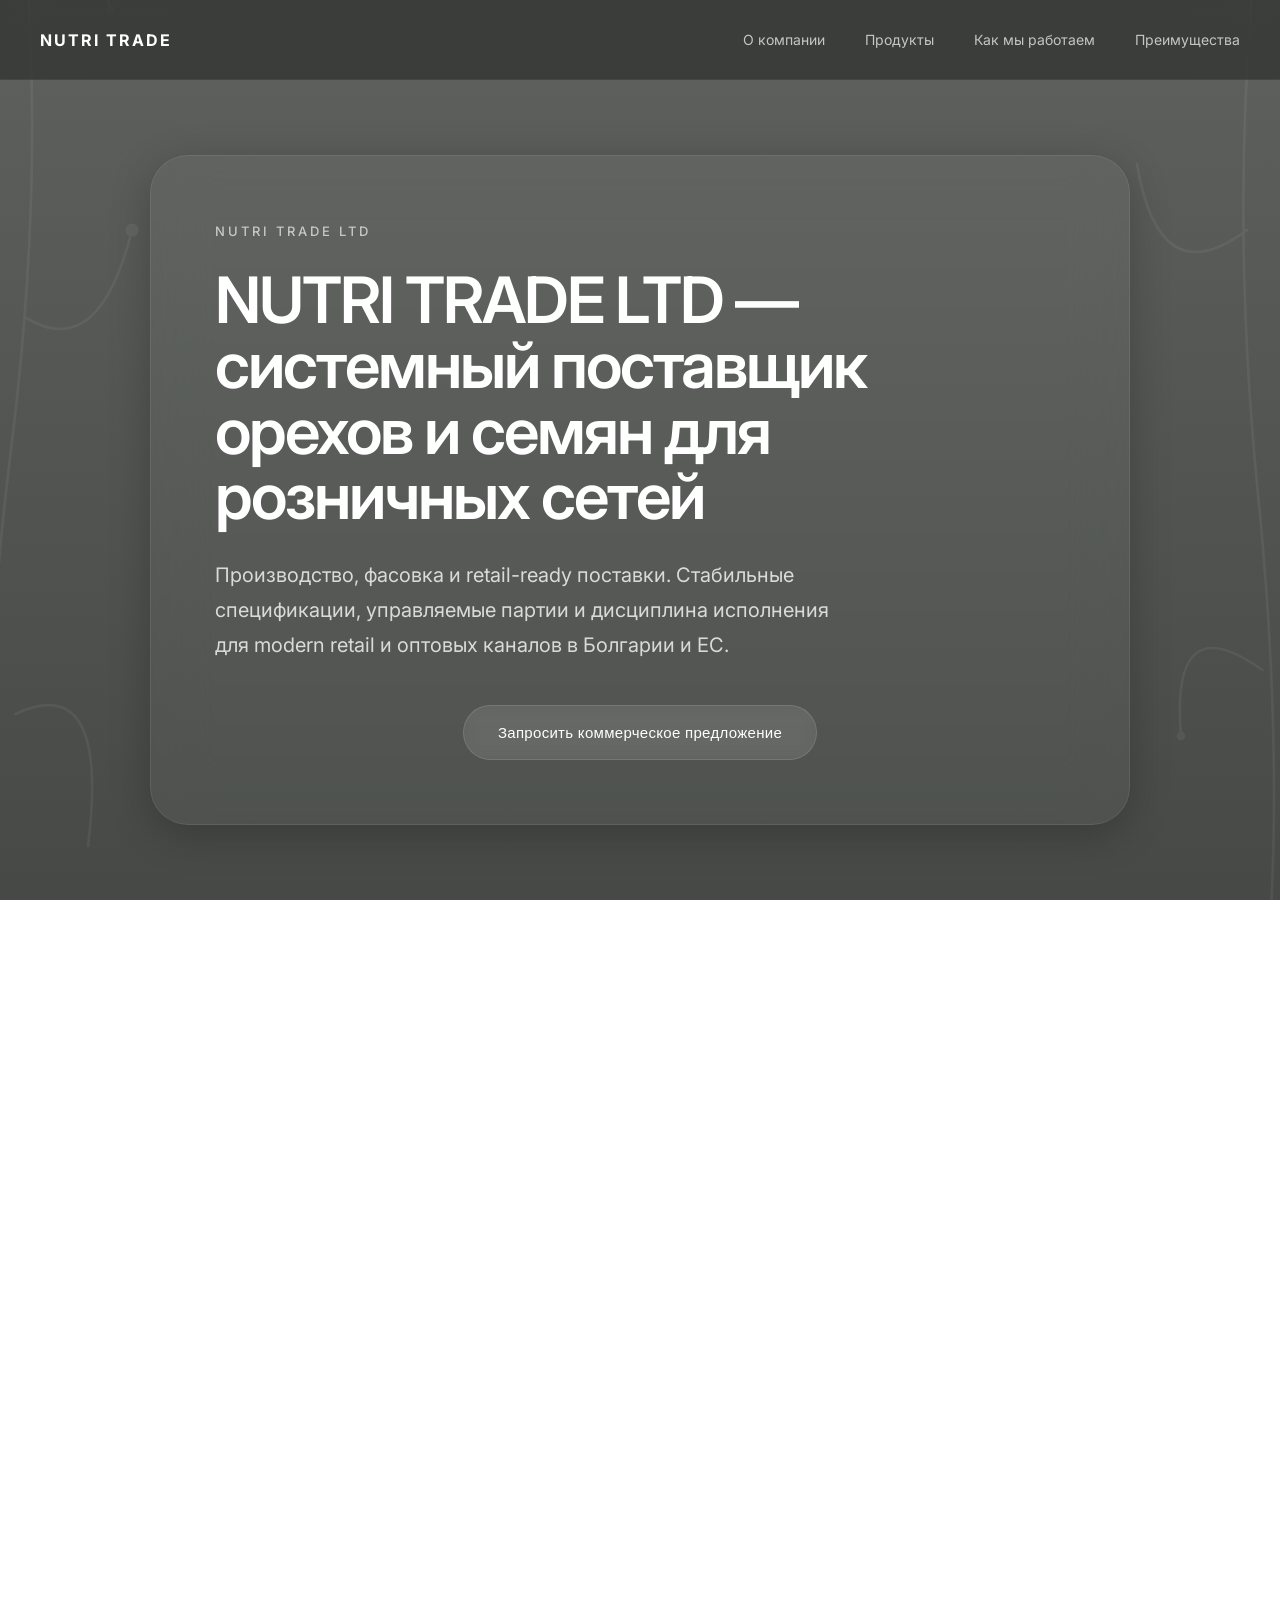
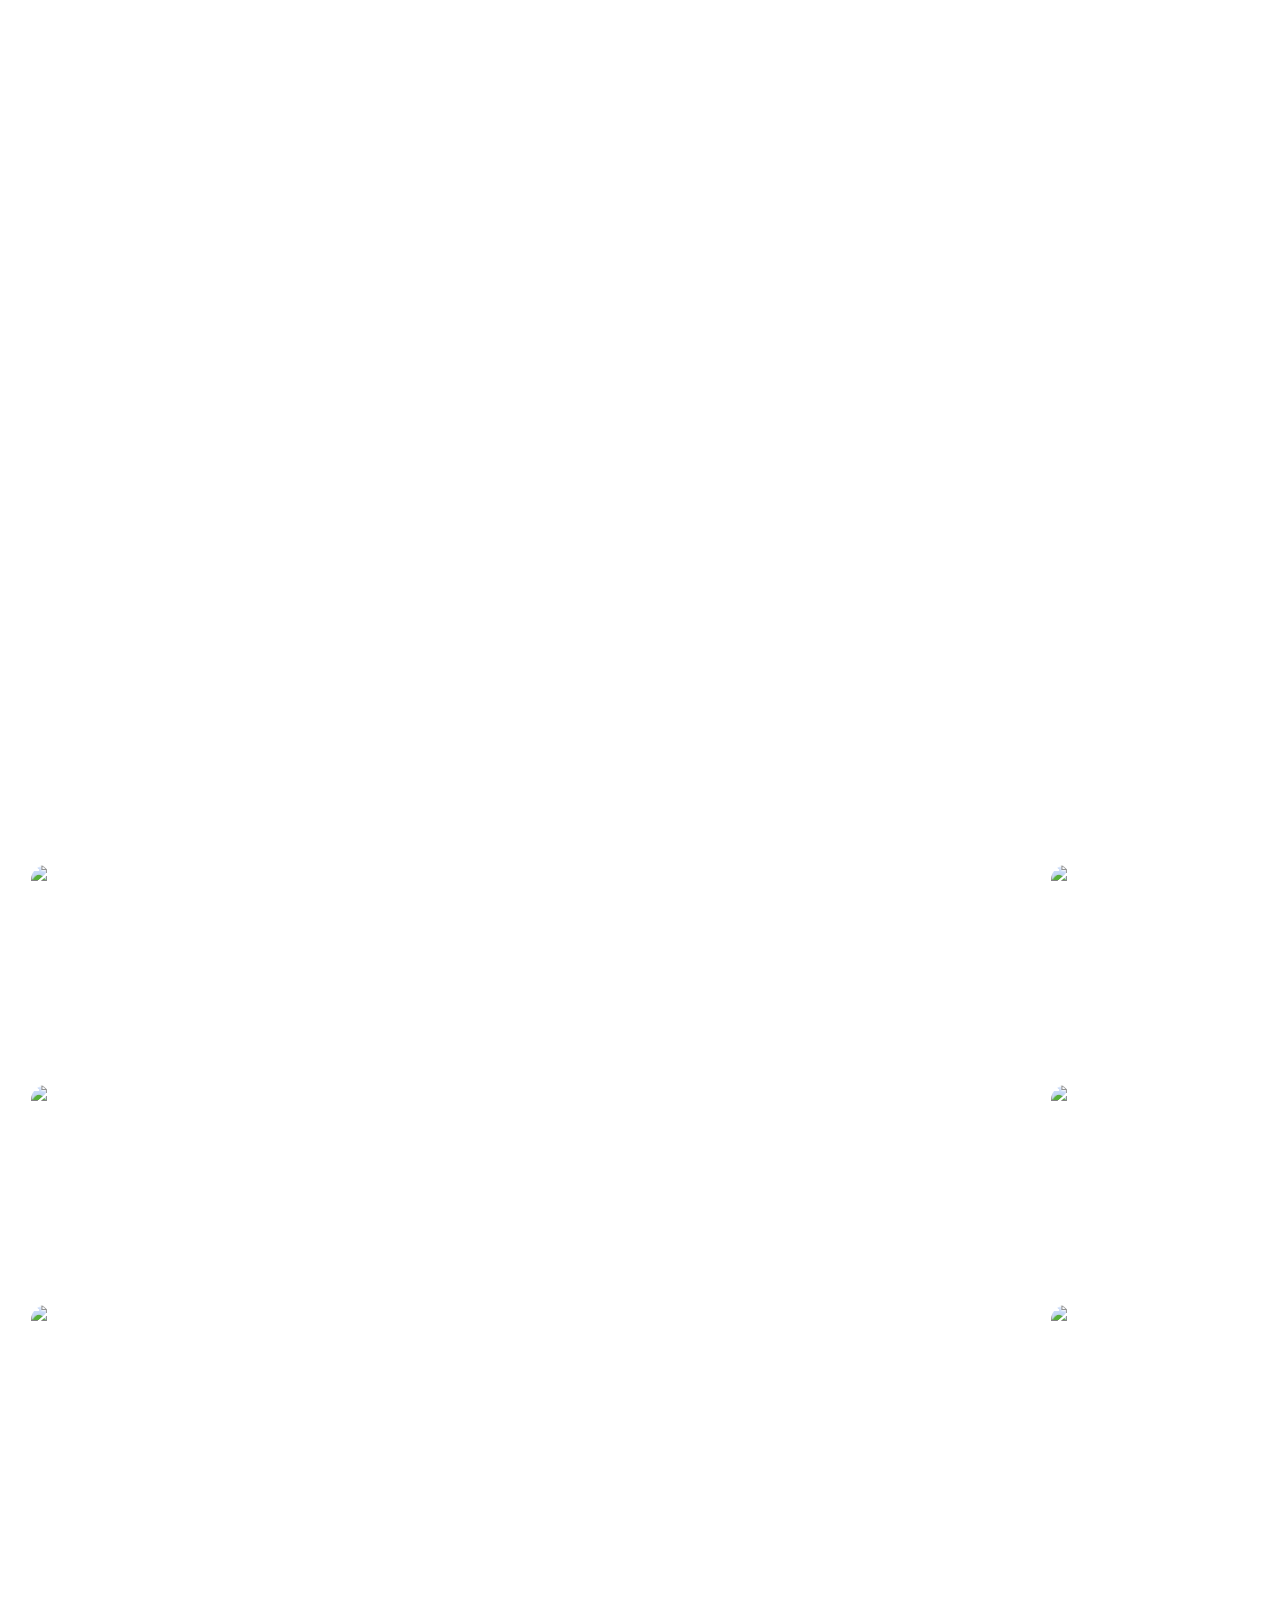
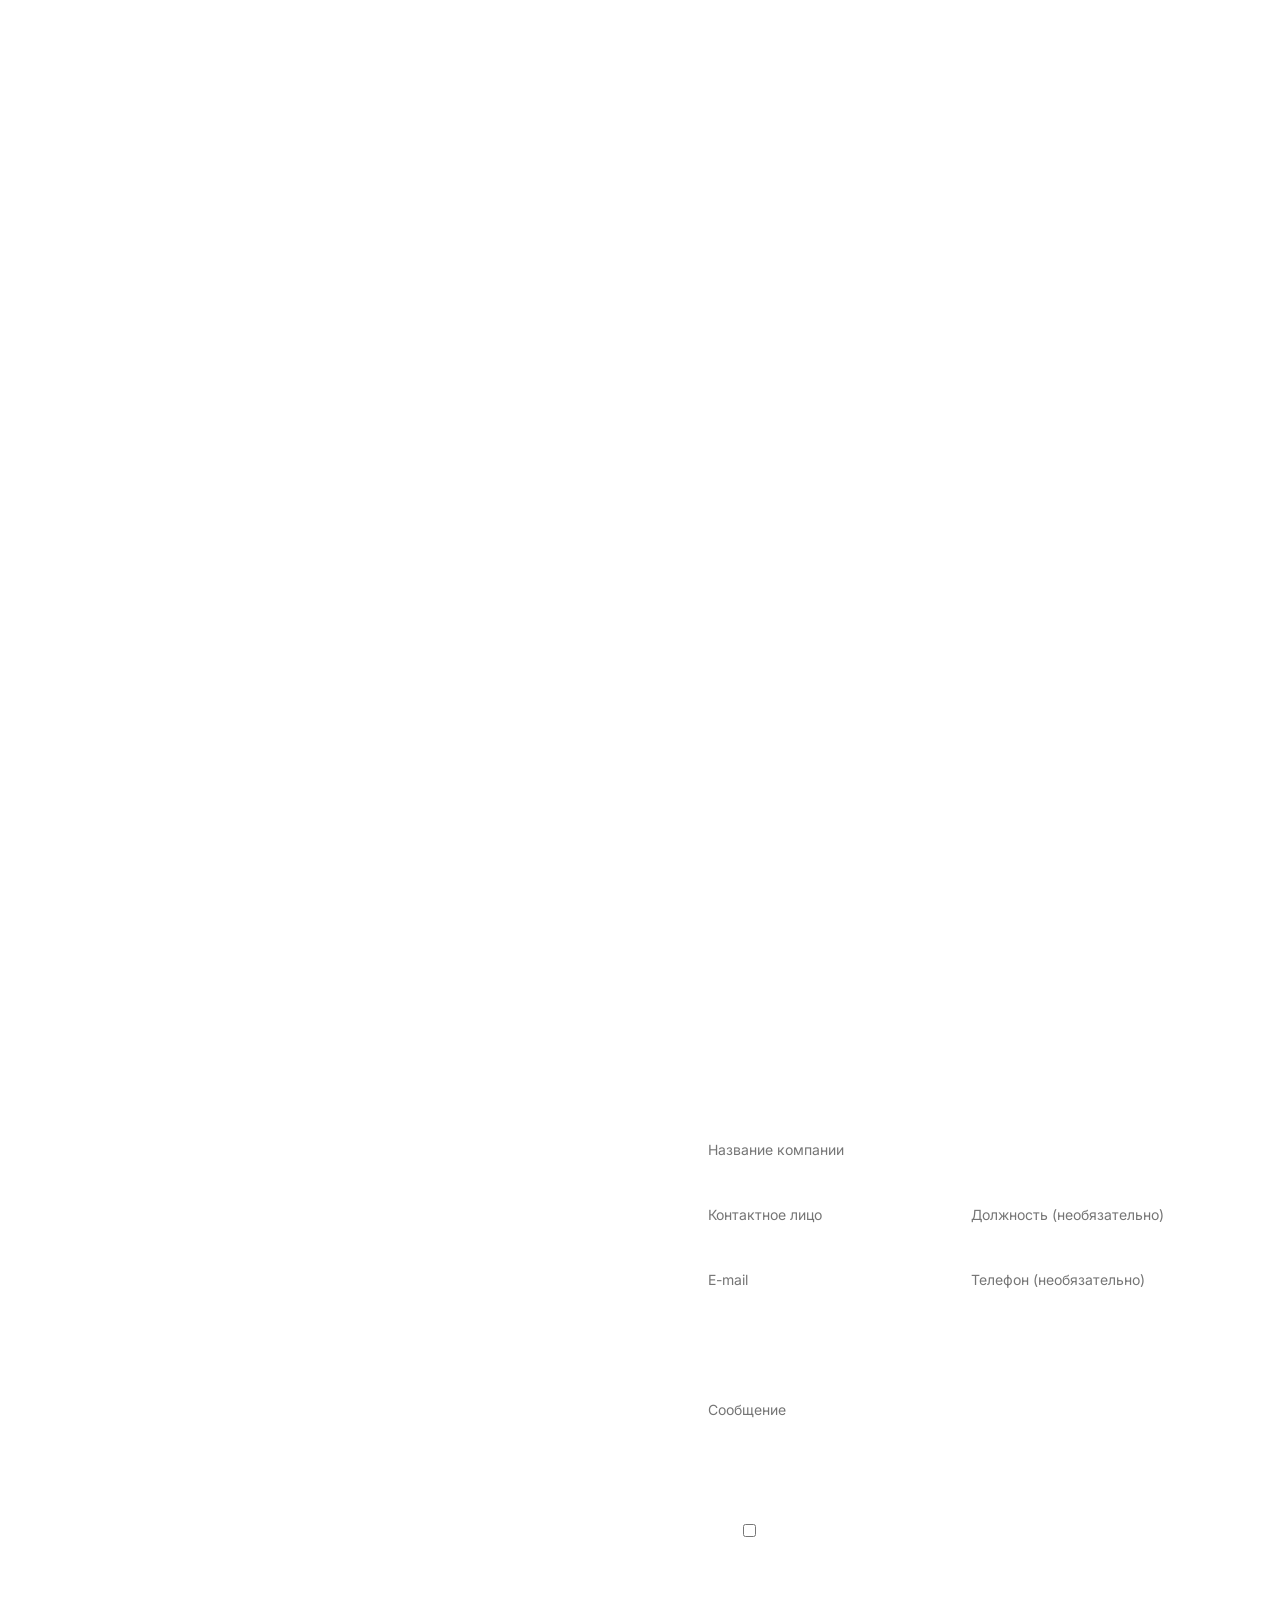
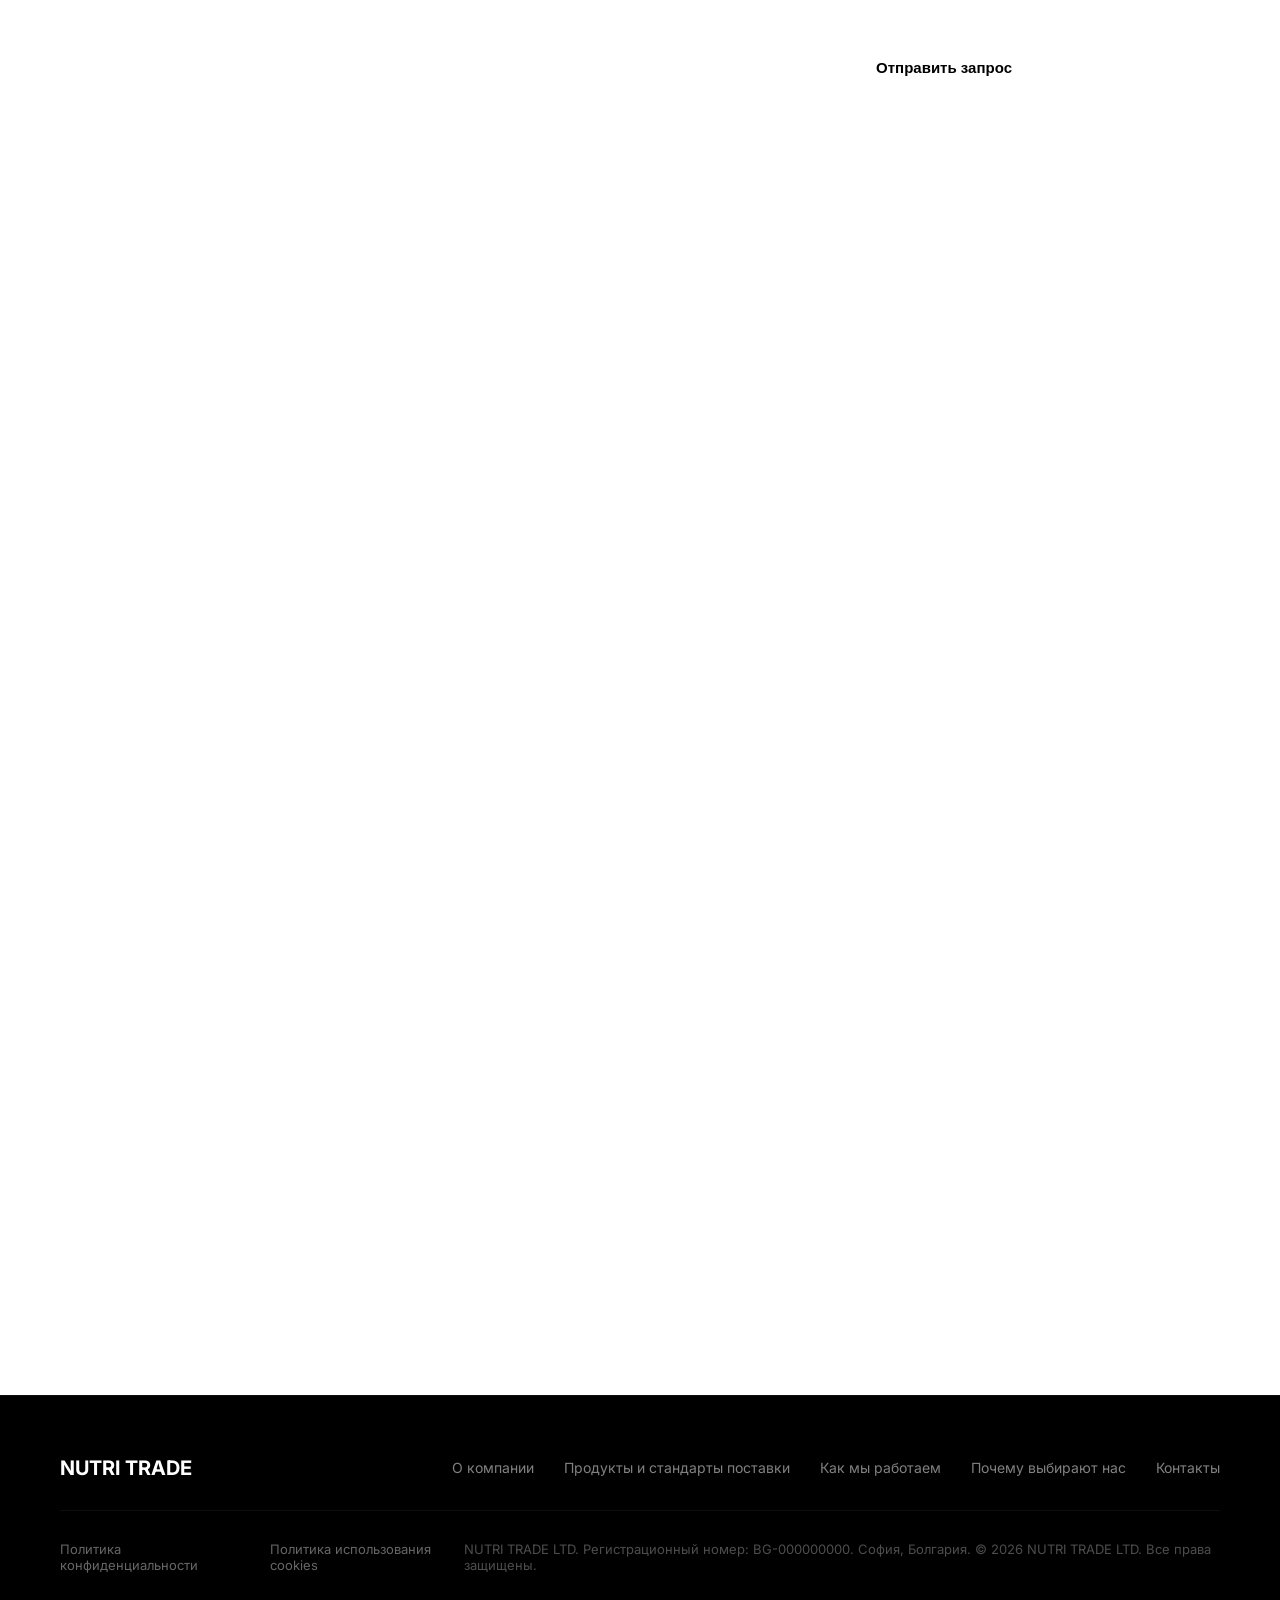
==== commit 88b0c98a: "все блоки лендинга и готовый дизайн." ====
--- a/project/index.html
+++ b/project/index.html
@@ -1,42 +1,24 @@
 <!DOCTYPE html>
-
 <html lang="ru">
 
 <head>
-
   <meta charset="UTF-8">
-
   <link rel="stylesheet" href="style.css">
-
   <meta name="viewport" content="width=device-width, initial-scale=1.0">
-
   <title>NUTRI TRADE LTD</title>
-
 </head>
 
 <body>
-
-
-
   <header class="main-header">
-
     <div class="header-container">
-
       <a href="#" class="logo">NUTRI TRADE</a>
-
       <nav class="nav-menu">
-
         <a href="#about">О компании</a>
-
         <a href="#products">Продукты</a>
-
+        <a href="#workflow">Как мы работаем</a>
+        <a href="#advantages">Преимущества</a>
       </nav>
-
-      <button class="header-cta"
-        onclick="document.getElementById('contacts').scrollIntoView({behavior: 'smooth'})">Контакты</button>
-
     </div>
-
   </header>
 
 
@@ -90,9 +72,8 @@
 
         <h2 class="about-title">
 
-          NUTRI TRADE LTD — болгарская B2B-компания,
-
-          работающая в сегменте nuts & seeds с 2014 года.
+          NUTRI TRADE LTD — болгарская
+          B2B-компания, работающая в сегменте nuts & seeds с 2014 года.
 
         </h2>
 
@@ -594,186 +575,193 @@
     </section>
 
     <section id="contacts" class="about">
-    <div class="about-container">
-      <span class="about-label">Блок 6 & 7</span>
-      <h2 class="about-title">Контакты и обратная связь</h2>
-      
-      <div class="contacts-main-grid">
-        
-        <div class="contact-info-block">
-          <h3 class="company-name-title">NUTRI TRADE LTD</h3>
-          <p class="company-reg-info">
-            Регистрационный номер: BG-000000000<br>
-            VAT: BG000000000
-          </p>
-          
-          <div class="contact-details-item">
-            <span class="item-label">Юридический адрес</span>
-            <p class="item-text">Болгария, г. София, учебный адрес компании.</p>
-          </div>
-
-          <div class="contact-details-item">
-            <span class="item-label">Связь</span>
-            <p class="item-text">
-              <a href="mailto:contact@nutritrade.example">contact@nutritrade.example</a><br>
-              <a href="tel:+359000000000">+359 000 000 000</a>
+      <div class="about-container">
+        <span class="about-label">Блок 6 & 7</span>
+        <h2 class="about-title">Контакты и обратная связь</h2>
+
+        <div class="contacts-main-grid">
+
+          <div class="contact-info-block">
+            <h3 class="company-name-title">NUTRI TRADE LTD</h3>
+            <p class="company-reg-info">
+              Регистрационный номер: BG-000000000<br>
+              VAT: BG000000000
             </p>
-          </div>
-
-          <div class="contact-details-item">
-            <span class="item-label">Формат сотрудничества</span>
-            <p class="cooperation-tags">B2B-поставки • Retail • Дистрибьюторы • Private Label</p>
-          </div>
-        </div>
-
-        <div class="contact-form-block">
-          <p class="form-instruction">Запрос коммерческого предложения. Пожалуйста, укажите детали вашего запроса. Мы свяжемся с вами в рабочее время.</p>
-          
-          <form class="custom-b2b-form" onsubmit="event.preventDefault();">
-            <div class="input-group-full">
-              <input type="text" placeholder="Название компании" required>
-            </div>
-            
-            <div class="input-group-twin">
-              <input type="text" placeholder="Контактное лицо" required>
-              <input type="text" placeholder="Должность" required>
-            </div>
-            
-            <div class="input-group-twin">
-              <input type="email" placeholder="E-mail" required>
-              <input type="tel" placeholder="Телефон" required>
-            </div>
-            
-            <div class="input-group-full">
-              <select required>
-                <option value="" disabled selected hidden>Интересующий формат сотрудничества</option>
-                <option value="own-brand">поставка под собственный бренд</option>
-                <option value="private-label">private label</option>
-                <option value="wholesale">оптовые партии</option>
-                <option value="other">другое</option>
-              </select>
-            </div>
-            
-            <div class="input-group-full">
-              <textarea placeholder="Сообщение" rows="4" required></textarea>
-            </div>
-            
-            <button type="submit" class="submit-form-btn">Отправить запрос</button>
-            
-            <p class="form-privacy-disclaimer">
-              Я подтверждаю, что ознакомлен(а) с Политикой конфиденциальности NUTRI TRADE LTD и даю согласие на обработку моих персональных данных компанией NUTRI TRADE LTD с целью обработки данного запроса и осуществления последующей деловой коммуникации.
-            </p>
-          </form>
-        </div>
-
-      </div>
-    </div>
-  </section>
-
-  <section class="legal-section" id="legal-docs">
-    <div class="about-container">
-      
-      <div class="legal-tabs-header">
-        <button class="tab-toggle-btn active" onclick="toggleLegalTab(event, 'tab-privacy')">Политика конфиденциальности</button>
-        <button class="tab-toggle-btn" onclick="toggleLegalTab(event, 'tab-cookies')">Политика использования cookies</button>
-      </div>
-
-      <div class="legal-tabs-body">
-        <div id="tab-privacy" class="legal-tab-content active">
-          <div class="legal-article">
-            <h3>Политика конфиденциальности</h3>
-            <h4>1. Общая информация</h4>
-            <p>Администратор персональных данных: NUTRI TRADE LTD. Регистрационный номер: BG-000000000. VAT: BG000000000. Адрес: Болгария, г. София. E-mail: privacy@nutritrade.example. Компания действует в качестве администратора персональных данных в соответствии с Регламентом ЕС 2016/679 (GDPR).</p>
-            <h4>2. Какие данные мы обрабатываем</h4>
-            <p>2.1. Данные через форму запроса: имя и фамилия, должность, название компании, e-mail, телефон, содержание сообщения.</p>
-            <p>2.2. Данные при деловой коммуникации: контактные данные представителей, информация для КП, договорные данные.</p>
-            <p>2.3. Технические данные: IP-адрес, данные о браузере, cookies.</p>
-            <h4>3. Цели обработки</h4>
-            <p>Обработка запросов, подготовка договоров, выполнение преддоговорных мер, бухгалтерский учет, защита интересов компании, безопасность сайта.</p>
-            <h4>4. Правовые основания</h4>
-            <p>Статьи 6(1)(b), 6(1)(c), 6(1)(f), 6(1)(a) GDPR.</p>
-            <h4>5. Срок хранения данных</h4>
-            <p>В течение срока деловых отношений или в течение срока, предусмотренного законодательством Болгарии.</p>
-            <h4>6. Передача данных третьим лицам</h4>
-            <p>Консультантам, IT-поставщикам, госорганам. Данные не передаются за пределы ЕС без гарантий.</p>
-            <h4>7. Права субъектов данных</h4>
-            <p>Доступ, исправление, удаление, ограничение, переносимость, возражение, отзыв согласия, жалоба в Комиссию по защите личных данных Республики Болгария (www.cpdp.bg).</p>
-            <h4>8. Безопасность данных</h4>
-            <p>Технические и организационные меры для защиты от несанкционированного доступа, утраты или изменения.</p>
-            <h4>9. Изменения политики</h4>
-            <p>Актуальная версия всегда доступна на сайте.</p>
-          </div>
-        </div>
-
-        <div id="tab-cookies" class="legal-tab-content">
-          <div class="legal-article">
-            <h3>Политика использования cookies</h3>
-            <h4>1. Что такое cookies</h4>
-            <p>Небольшие текстовые файлы, которые сохраняются на устройстве при посещении веб-сайта.</p>
-            <h4>2. Какие cookies мы используем</h4>
-            <p>2.1. Обязательные технические: необходимы для работы сайта.</p>
-            <p>2.2. Аналитические: Google Analytics (только после согласия).</p>
-            <p>2.3. Маркетинговые: для персонализации рекламы (только после согласия).</p>
-            <h4>3. Правовое основание</h4>
-            <p>Статья 6(1)(a) GDPR, директива ePrivacy.</p>
-            <h4>4. Управление cookies</h4>
-            <p>Через cookie-баннер при первом посещении или настройки браузера.</p>
-            <h4>5. Срок хранения</h4>
-            <p>Сессионные (до закрытия браузера) и постоянные (до истечения срока).</p>
-            <h4>6. Контакты</h4>
-            <p><a href="mailto:privacy@nutritrade.example">privacy@nutritrade.example</a></p>
-          </div>
-        </div>
-      </div>
-
-    </div>
-  </section>
-
-  <footer class="site-footer">
-    <div class="footer-inner-container">
-      
-      <div class="footer-top-row">
-        <a href="#" class="footer-site-logo">NUTRI TRADE</a>
-        <nav class="footer-site-menu">
-          <a href="#about">О компании</a>
-          <a href="#products">Продукты и стандарты поставки</a>
-          <a href="#workflow">Как мы работаем</a>
-          <a href="#advantages">Почему выбирают нас</a>
-          <a href="#contacts">Контакты</a>
-        </nav>
-      </div>
-
-      <div class="footer-bottom-row">
-        <div class="footer-legal-links">
-          <a href="javascript:void(0)" onclick="goToLegalTab('tab-privacy')">Политика конфиденциальности</a>
-          <a href="javascript:void(0)" onclick="goToLegalTab('tab-cookies')">Политика использования cookies</a>
-        </div>
-        <div class="footer-copyright-text">
-          <p>NUTRI TRADE LTD. Регистрационный номер: BG-000000000. София, Болгария. © 2026 NUTRI TRADE LTD. Все права защищены.</p>
-        </div>
-      </div>
-
-    </div>
-  </footer>
-
-  <script>
-    function toggleLegalTab(evt, tabId) {
-      const panes = document.querySelectorAll('.legal-tab-content');
-      const buttons = document.querySelectorAll('.tab-toggle-btn');
-      panes.forEach(p => p.classList.remove('active'));
-      buttons.forEach(b => b.classList.remove('active'));
-      document.getElementById(tabId).classList.add('active');
-      evt.currentTarget.classList.add('active');
-    }
-
-    function goToLegalTab(tabId) {
-      document.getElementById('legal-docs').scrollIntoView({ behavior: 'smooth' });
-      const index = tabId === 'tab-privacy' ? 0 : 1;
-      document.querySelectorAll('.tab-toggle-btn')[index].click();
-    }
-  </script>
-
-
+
+            <div class="contact-details-item">
+              <span class="item-label">Юридический адрес</span>
+              <p class="item-text">Болгария, г. София, учебный адрес компании.</p>
+            </div>
+
+            <div class="contact-details-item">
+              <span class="item-label">Связь</span>
+              <p class="item-text">
+                <a href="mailto:contact@nutritrade.example">contact@nutritrade.example</a><br>
+                <a href="tel:+359000000000">+359 000 000 000</a>
+              </p>
+            </div>
+
+            <div class="contact-details-item">
+              <span class="item-label">Формат сотрудничества</span>
+              <p class="cooperation-tags">B2B-поставки • Retail • Дистрибьюторы • Private Label</p>
+            </div>
+          </div>
+
+          <div class="contact-form-block">
+            <p class="form-instruction">Запрос коммерческого предложения. Пожалуйста, укажите детали вашего запроса. Мы
+              свяжемся с вами в рабочее время.</p>
+
+            <!-- Блок сообщения об успехе (изначально скрыт) -->
+            <div id="form-success-msg"
+              style="display: none; background: #e8f5e9; color: #2e7d32; padding: 15px; border-radius: 8px; margin-bottom: 20px; border: 1px solid #c8e6c9; font-weight: 500;">
+              ✓ Спасибо! Ваш запрос успешно отправлен. Мы свяжемся с вами в рабочее время.
+            </div>
+
+            <form class="custom-b2b-form" id="b2b-contact-form" novalidate>
+              <div class="input-group-full">
+                <input type="text" id="company_name" placeholder="Название компании">
+              </div>
+
+              <div class="input-group-twin">
+                <input type="text" id="contact_person" placeholder="Контактное лицо">
+                <input type="text" id="job_title" placeholder="Должность (необязательно)">
+              </div>
+
+              <div class="input-group-twin">
+                <input type="email" id="user_email" placeholder="E-mail">
+                <input type="tel" id="user_phone" placeholder="Телефон (необязательно)">
+              </div>
+
+              <div class="input-group-full">
+                <select id="cooperation_format">
+                  <option value="" disabled selected hidden>Интересующий формат сотрудничества</option>
+                  <option value="own-brand">поставка под собственный бренд</option>
+                  <option value="private-label">private label</option>
+                  <option value="wholesale">оптовые партии</option>
+                  <option value="other">другое</option>
+                </select>
+              </div>
+
+              <div class="input-group-full">
+                <textarea id="user_message" placeholder="Сообщение" rows="4"></textarea>
+              </div>
+
+              <div class="input-group-full checkbox-wrapper" style="margin: 15px 0;">
+                <label style="display: flex; align-items: flex-start; gap: 10px; cursor: pointer;">
+                  <input type="checkbox" id="privacy_agreement" style="margin-top: 4px;">
+                  <span class="form-privacy-disclaimer" style="margin: 0; font-size: 12px; line-height: 1.4;">
+                    Я подтверждаю, что ознакомлен(а) с Политикой конфиденциальности NUTRI TRADE LTD и даю согласие на
+                    обработку моих персональных данных компанией NUTRI TRADE LTD с целью обработки данного запроса и
+                    осуществления последующей деловой коммуникации.
+                  </span>
+                </label>
+              </div>
+
+              <button type="submit" class="submit-form-btn">Отправить запрос</button>
+            </form>
+          </div>
+
+        </div>
+      </div>
+    </section>
+
+    <section class="legal-section" id="legal-docs">
+      <div class="about-container">
+
+        <div class="legal-tabs-header">
+          <button class="tab-toggle-btn active" onclick="toggleLegalTab(event, 'tab-privacy')">Политика
+            конфиденциальности</button>
+          <button class="tab-toggle-btn" onclick="toggleLegalTab(event, 'tab-cookies')">Политика использования
+            cookies</button>
+        </div>
+
+        <div class="legal-tabs-body">
+          <div id="tab-privacy" class="legal-tab-content active">
+            <div class="legal-article">
+              <h3>Политика конфиденциальности</h3>
+              <h4>1. Общая информация</h4>
+              <p>Администратор персональных данных: NUTRI TRADE LTD. Регистрационный номер: BG-000000000. VAT:
+                BG000000000. Адрес: Болгария, г. София. E-mail: privacy@nutritrade.example. Компания действует в
+                качестве администратора персональных данных в соответствии с Регламентом ЕС 2016/679 (GDPR).</p>
+              <h4>2. Какие данные мы обрабатываем</h4>
+              <p>2.1. Данные через форму запроса: имя и фамилия, должность, название компании, e-mail, телефон,
+                содержание сообщения.</p>
+              <p>2.2. Данные при деловой коммуникации: контактные данные представителей, информация для КП, договорные
+                данные.</p>
+              <p>2.3. Технические данные: IP-адрес, данные о браузере, cookies.</p>
+              <h4>3. Цели обработки</h4>
+              <p>Обработка запросов, подготовка договоров, выполнение преддоговорных мер, бухгалтерский учет, защита
+                интересов компании, безопасность сайта.</p>
+              <h4>4. Правовые основания</h4>
+              <p>Статьи 6(1)(b), 6(1)(c), 6(1)(f), 6(1)(a) GDPR.</p>
+              <h4>5. Срок хранения данных</h4>
+              <p>В течение срока деловых отношений или в течение срока, предусмотренного законодательством Болгарии.</p>
+              <h4>6. Передача данных третьим лицам</h4>
+              <p>Консультантам, IT-поставщикам, госорганам. Данные не передаются за пределы ЕС без гарантий.</p>
+              <h4>7. Права субъектов данных</h4>
+              <p>Доступ, исправление, удаление, ограничение, переносимость, возражение, отзыв согласия, жалоба в
+                Комиссию по защите личных данных Республики Болгария (www.cpdp.bg).</p>
+              <h4>8. Безопасность данных</h4>
+              <p>Технические и организационные меры для защиты от несанкционированного доступа, утраты или изменения.
+              </p>
+              <h4>9. Изменения политики</h4>
+              <p>Актуальная версия всегда доступна на сайте.</p>
+            </div>
+          </div>
+
+          <div id="tab-cookies" class="legal-tab-content">
+            <div class="legal-article">
+              <h3>Политика использования cookies</h3>
+              <h4>1. Что такое cookies</h4>
+              <p>Небольшие текстовые файлы, которые сохраняются на устройстве при посещении веб-сайта.</p>
+              <h4>2. Какие cookies мы используем</h4>
+              <p>2.1. Обязательные технические: необходимы для работы сайта.</p>
+              <p>2.2. Аналитические: Google Analytics (только после согласия).</p>
+              <p>2.3. Маркетинговые: для персонализации рекламы (только после согласия).</p>
+              <h4>3. Правовое основание</h4>
+              <p>Статья 6(1)(a) GDPR, директива ePrivacy.</p>
+              <h4>4. Управление cookies</h4>
+              <p>Через cookie-баннер при первом посещении или настройки браузера.</p>
+              <h4>5. Срок хранения</h4>
+              <p>Сессионные (до закрытия браузера) и постоянные (до истечения срока).</p>
+              <h4>6. Контакты</h4>
+              <p><a href="mailto:privacy@nutritrade.example">privacy@nutritrade.example</a></p>
+            </div>
+          </div>
+        </div>
+
+      </div>
+    </section>
+
+    <footer class="site-footer">
+      <div class="footer-inner-container">
+
+        <div class="footer-top-row">
+          <a href="#" class="footer-site-logo">NUTRI TRADE</a>
+          <nav class="footer-site-menu">
+            <a href="#about">О компании</a>
+            <a href="#products">Продукты и стандарты поставки</a>
+            <a href="#workflow">Как мы работаем</a>
+            <a href="#advantages">Почему выбирают нас</a>
+            <a href="#contacts">Контакты</a>
+          </nav>
+        </div>
+
+        <div class="footer-bottom-row">
+          <div class="footer-legal-links">
+            <a href="javascript:void(0)" onclick="goToLegalTab('tab-privacy')">Политика конфиденциальности</a>
+            <a href="javascript:void(0)" onclick="goToLegalTab('tab-cookies')">Политика использования cookies</a>
+          </div>
+          <div class="footer-copyright-text">
+            <p>NUTRI TRADE LTD. Регистрационный номер: BG-000000000. София, Болгария. © 2026 NUTRI TRADE LTD. Все права
+              защищены.</p>
+          </div>
+        </div>
+
+      </div>
+    </footer>
+
+    <script src="script.js"></script>
 </body>
 
 </html>
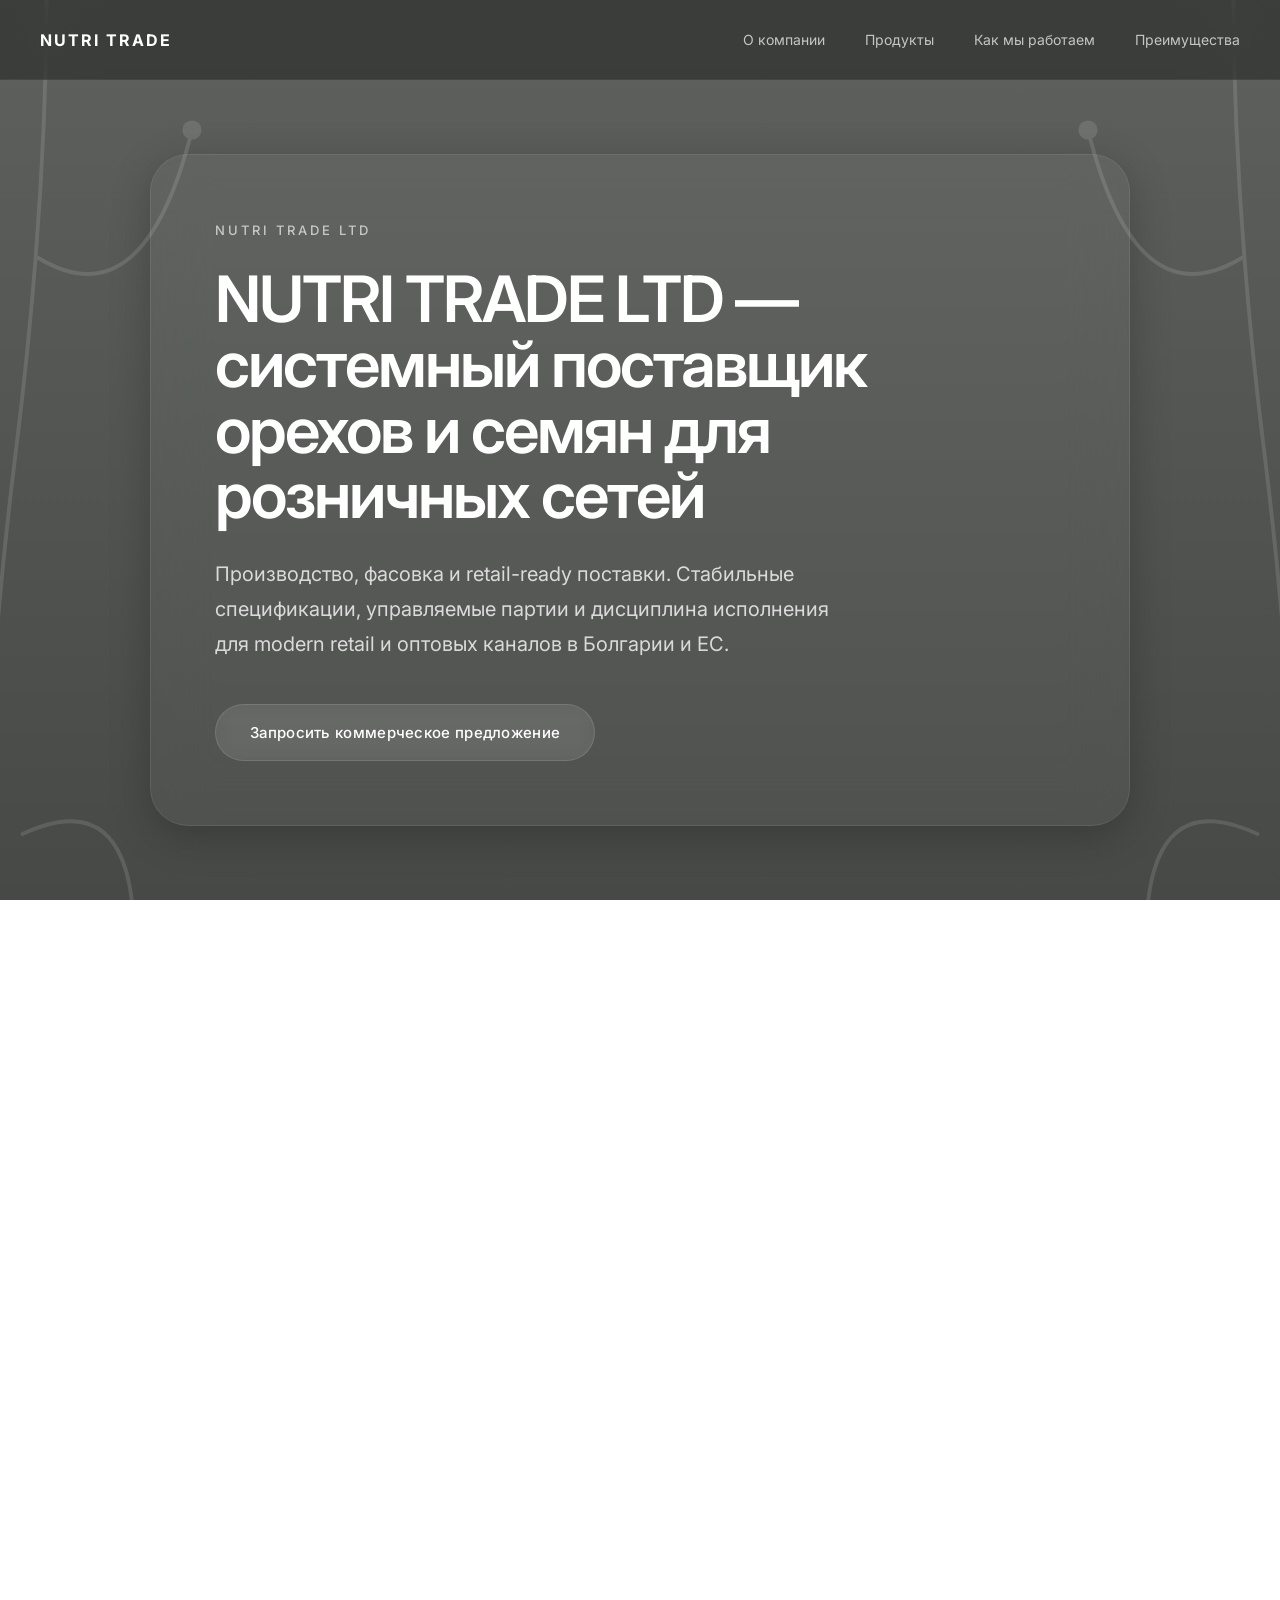
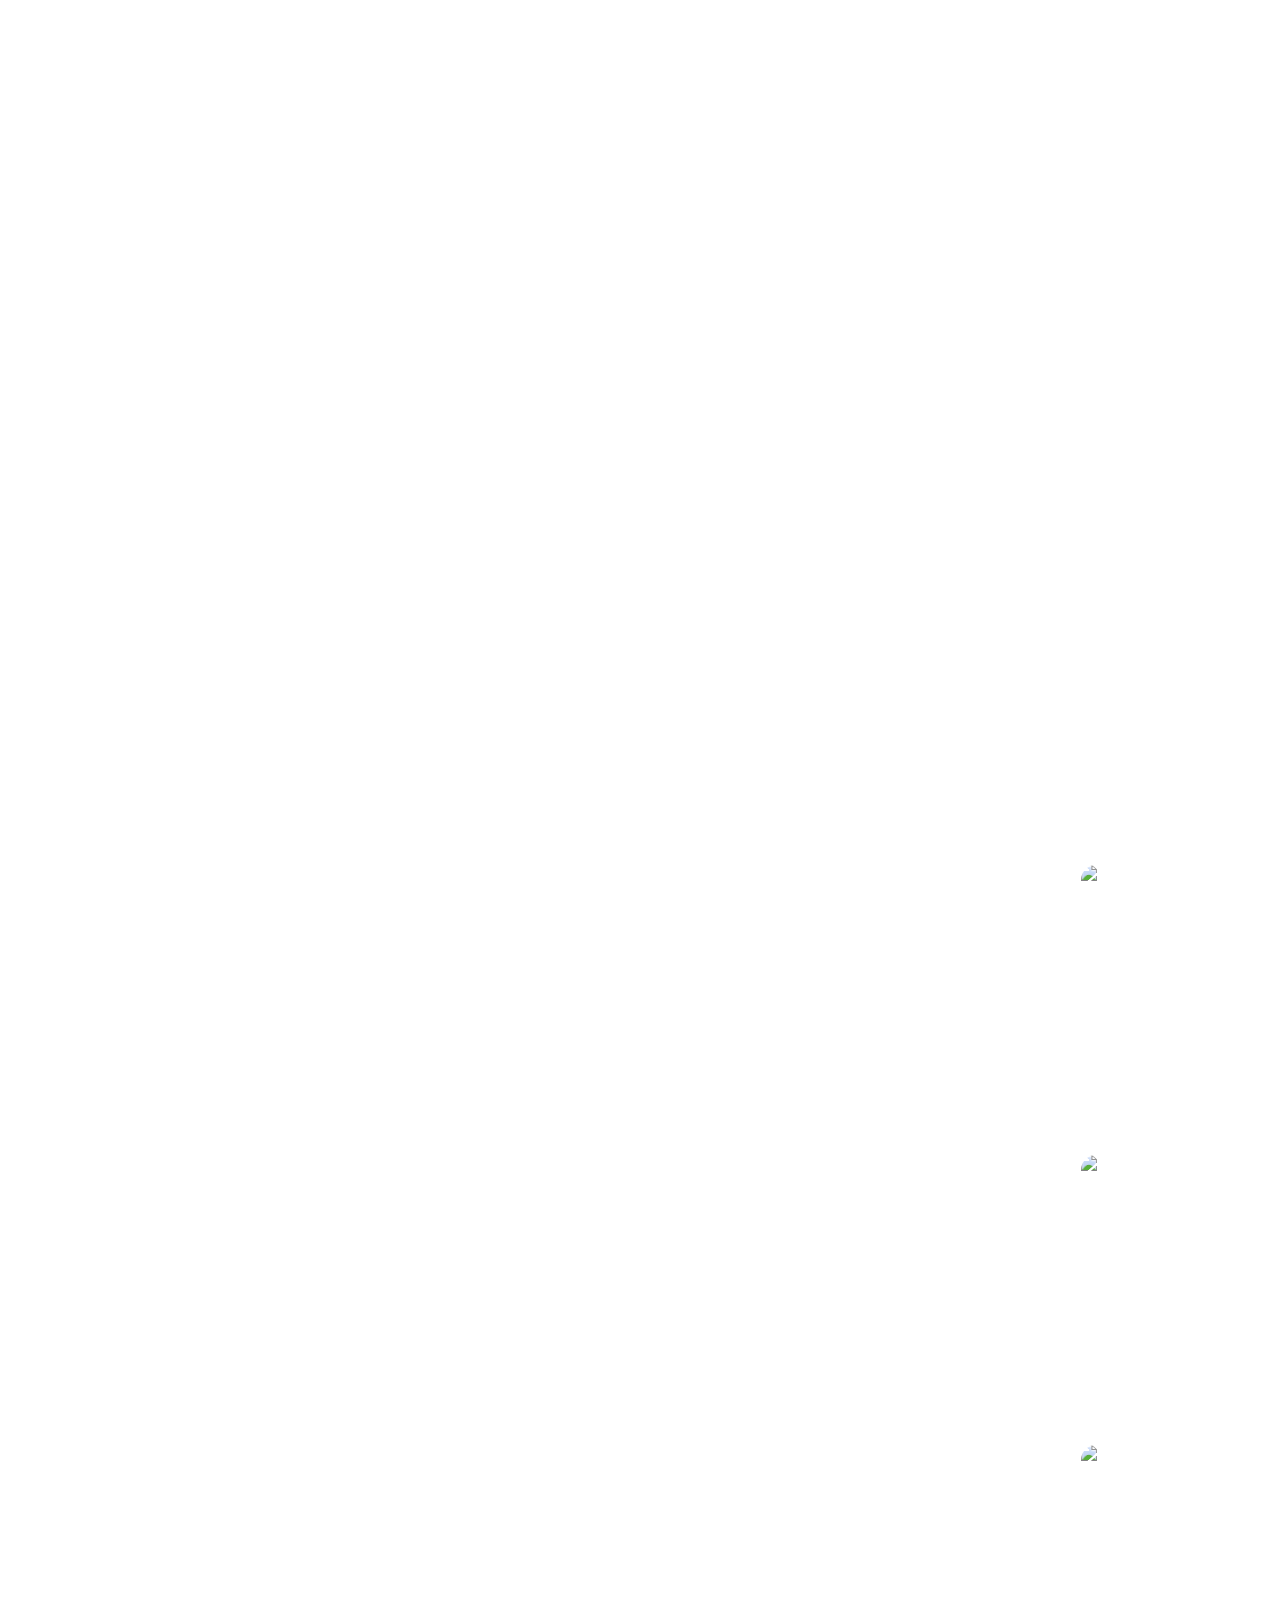
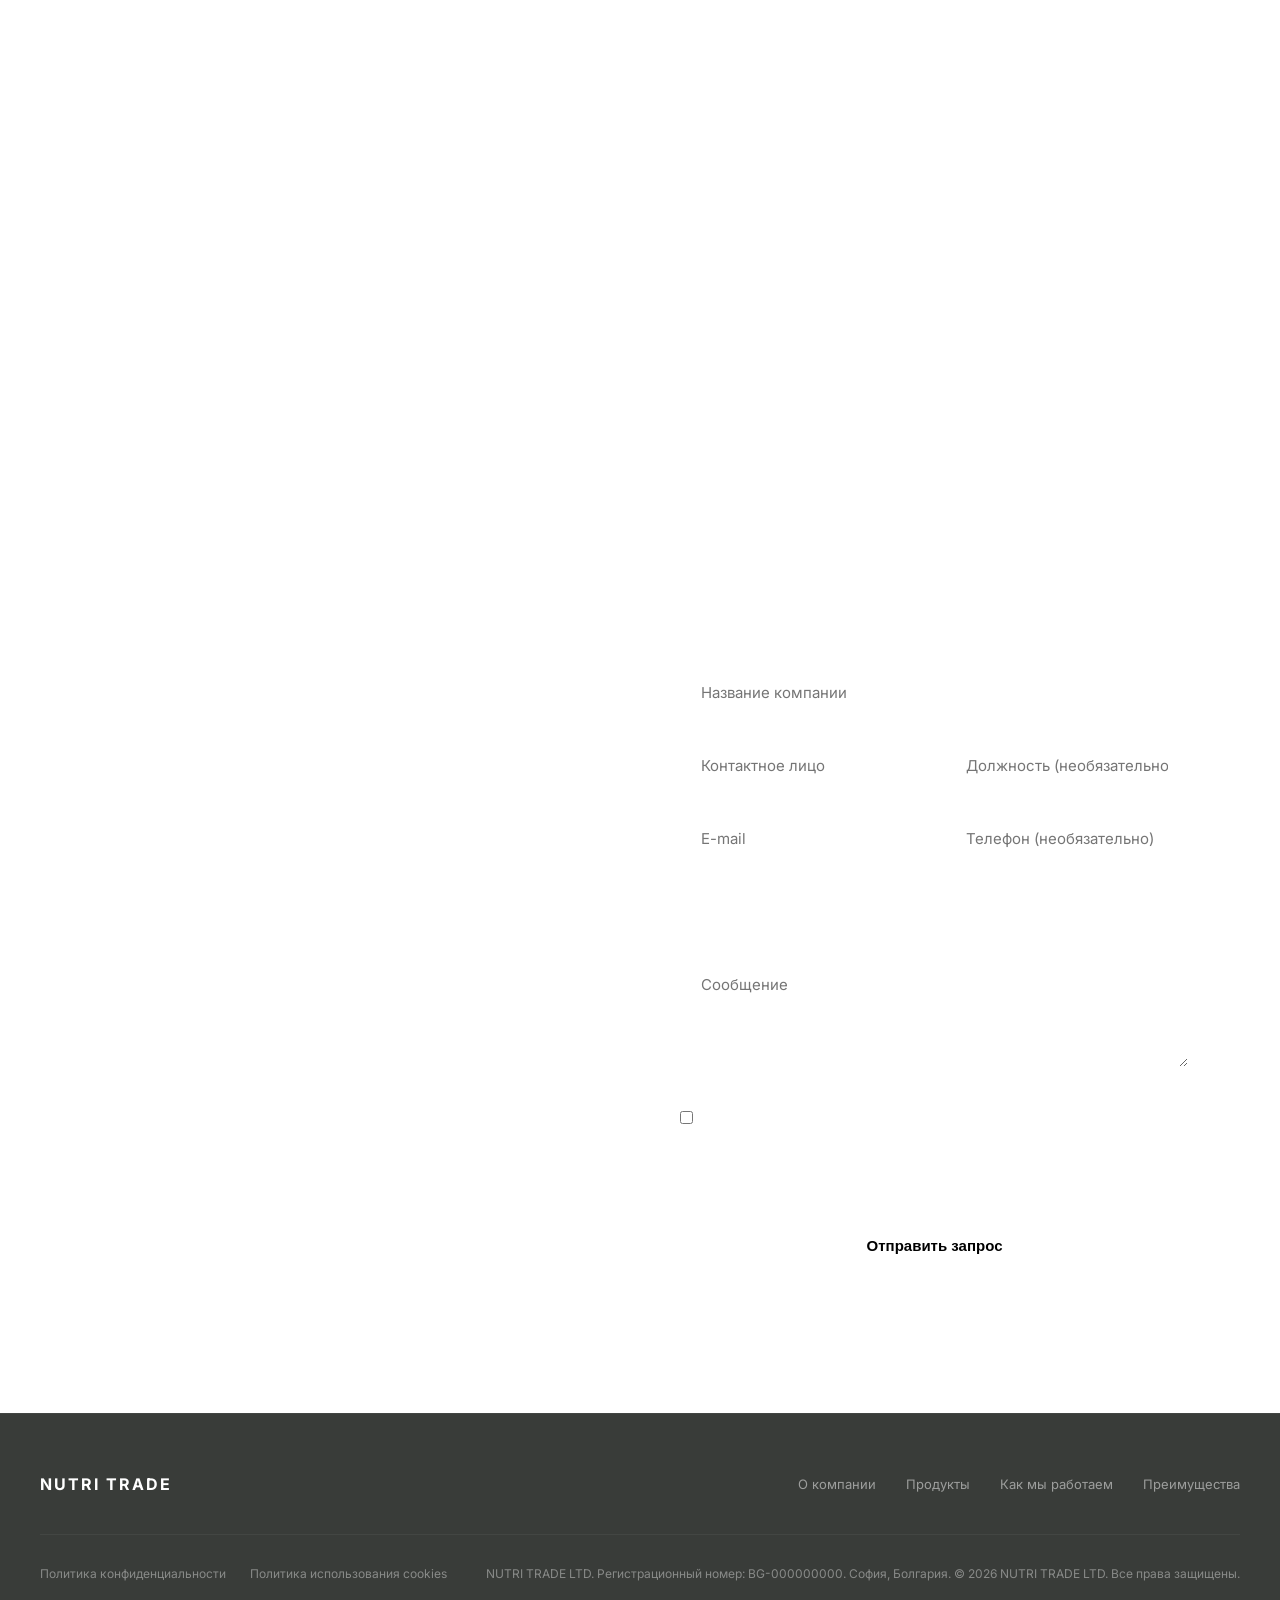
==== commit 79d57416: "очищен код" ====
--- a/project/index.html
+++ b/project/index.html
@@ -1,14 +1,13 @@
 <!DOCTYPE html>
 <html lang="ru">
-
 <head>
   <meta charset="UTF-8">
-  <link rel="stylesheet" href="style.css">
   <meta name="viewport" content="width=device-width, initial-scale=1.0">
   <title>NUTRI TRADE LTD</title>
+  <link rel="stylesheet" href="style.css">
 </head>
-
 <body>
+
   <header class="main-header">
     <div class="header-container">
       <a href="#" class="logo">NUTRI TRADE</a>
@@ -21,434 +20,153 @@
     </div>
   </header>
 
-
   <main>
-
-
-
     <section class="hero">
-
       <div class="glass-panel">
-
         <span class="hero-label">NUTRI TRADE LTD</span>
-
-        <h1>
-
-          NUTRI TRADE LTD — системный поставщик
-
-          орехов и семян для розничных сетей
-
-        </h1>
-
-        <p class="hero-description">
-
-          Производство, фасовка и retail-ready поставки.
-
-          Стабильные спецификации, управляемые партии
-
-          и дисциплина исполнения для modern retail
-
-          и оптовых каналов в Болгарии и ЕС.
-
-        </p>
-
-        <button id="hero-action" class="hero-button">
-
-          Запросить коммерческое предложение
-
-        </button>
-
-      </div>
-
-    </section>
-
-
+        <h1>NUTRI TRADE LTD — системный поставщик орехов и семян для розничных сетей</h1>
+        <p class="hero-description">Производство, фасовка и retail-ready поставки. Стабильные спецификации, управляемые партии и дисциплина исполнения для modern retail и оптовых каналов в Болгарии и ЕС.</p>
+        <a href="#contacts" class="hero-button" style="text-align: center; text-decoration: none; display: inline-block;">Запросить коммерческое предложение</a>
+      </div>
+    </section>
 
     <section id="about" class="about">
-
       <div class="about-container">
-
         <span class="about-label">О КОМПАНИИ</span>
-
-        <h2 class="about-title">
-
-          NUTRI TRADE LTD — болгарская
-          B2B-компания, работающая в сегменте nuts & seeds с 2014 года.
-
-        </h2>
-
-
-
+        <h2 class="about-title">NUTRI TRADE LTD — болгарская B2B-компания, работающая в сегменте nuts & seeds с 2014 года.</h2>
         <div class="about-text">
-
-          <p>
-
-            Мы специализируемся на фасовке, подготовке
-
-            и поставке орехов и семян в форматах,
-
-            соответствующих требованиям современных
-
-            розничных сетей.
-
-          </p>
-
-          <p>
-
-            Мы работаем не как спотовый трейдер,
-
-            а как операционный партнер категории.
-
-            Наша модель строится на трех принципах:
-
-          </p>
-
-        </div>
-
-
-
+          <p>Мы специализируемся на фасовке, подготовке и поставке орехов и семян в форматах, соответствующих требованиям современных розничных сетей.</p>
+          <p>Мы работаем не как спотовый трейдер, а как операционный партнер категории. Наша модель строится на трех принципах:</p>
+        </div>
         <div class="principles">
-
-          <div class="principle">
-
+          <div class="principle">
             <span>01</span>
-
             <div>
-
               <h3>Контроль параметров</h3>
-
               <p>стабильная спецификация продукта и повторяемость качества.</p>
-
-            </div>
-
-          </div>
-
-
-
-          <div class="principle">
-
+            </div>
+          </div>
+          <div class="principle">
             <span>02</span>
-
             <div>
-
               <h3>Готовность к retail</h3>
-
               <p>упаковка, маркировка и партия полностью соответствуют требованиям сети.</p>
-
-            </div>
-
-          </div>
-
-
-
-          <div class="principle">
-
+            </div>
+          </div>
+          <div class="principle">
             <span>03</span>
-
             <div>
-
               <h3>Предсказуемость поставок</h3>
-
               <p>планирование объемов и работа с регулярным пополнением.</p>
-
-            </div>
-
-          </div>
-
-        </div>
-
-
-
+            </div>
+          </div>
+        </div>
         <div class="about-footer">
-
-          <p>
-
-            Компания ориентирована на долгосрочное
-
-            сотрудничество с розничными операторами,
-
-            дистрибьюторами и корпоративными клиентами,
-
-            которым важна системность и управляемость
-
-            поставщика.
-
-          </p>
-
-          <p>
-
-            Наша цель — не просто поставлять продукт,
-
-            а стать устойчивым поставщиком категории
-
-            nuts & seeds для розничных сетей
-
-            Болгарии и ЕС.
-
-          </p>
-
-        </div>
-
-      </div>
-
-    </section>
-
-
+          <p>Компания ориентирована на долгосрочное сотрудничество с розничными операторами, дистрибьюторами и корпоративными клиентами, которым важна системность и управляемость поставщика.</p>
+          <p>Наша цель — не просто поставлять продукт, а стать устойчивым поставщиком категории nuts & seeds для розничных сетей Болгарии и ЕС.</p>
+        </div>
+      </div>
+    </section>
 
     <section id="products" class="about-with-images">
-
-
       <div class="side-gallery left-gallery">
-
-        <div class="side-image-wrapper"><img
-            src="https://i.pinimg.com/736x/41/07/f4/4107f4b997346288504368086fe5787e.jpg" alt="Product"></div>
-
-        <div class="side-image-wrapper"><img
-            src="https://i.pinimg.com/736x/2b/35/a3/2b35a3c12fa46bfa6d5dc0084721e55c.jpg" alt="Product"></div>
-
-        <div class="side-image-wrapper"><img
-            src="https://i.pinimg.com/736x/5d/20/ed/5d20ed44b436d05259170c17de82c818.jpg" alt="Product"></div>
-
-      </div>
-
-
-
+        <div class="side-image-wrapper"><img src="https://i.pinimg.com/736x/41/07/f4/4107f4b997346288504368086fe5787e.jpg" alt="Product"></div>
+        <div class="side-image-wrapper"><img src="https://i.pinimg.com/736x/2b/35/a3/2b35a3c12fa46bfa6d5dc0084721e55c.jpg" alt="Product"></div>
+        <div class="side-image-wrapper"><img src="https://i.pinimg.com/736x/5d/20/ed/5d20ed44b436d05259170c17de82c818.jpg" alt="Product"></div>
+      </div>
       <div class="about-container">
-
-
         <h2 class="about-title">Продукт и стандарты поставки</h2>
-
-
         <div class="about-text">
-
-          <p>
-
-            Мы формируем ассортимент как структурированную категорию, способную закрывать разные ценовые сегменты и
-            сценарии потребления.
-
-          </p>
-
-        </div>
-
-
-
+          <p>Мы формируем ассортимент как структурированную категорию, способную закрывать разные ценовые сегменты и сценарии потребления.</p>
+        </div>
         <div class="principles">
-
-
-
-          <div class="principle">
-
-            <div class="block-body">
-
+          <div class="principle">
+            <div class="block-body">
               <h3>Орехи</h3>
-
-              <p>Миндаль, кешью, фундук, фисташка, грецкий орех — в стабильной спецификации и согласованных калибрах.
-              </p>
-
-            </div>
-
-          </div>
-
-
-
-          <div class="principle">
-
-            <div class="block-body">
-
+              <p>Миндаль, кешью, фундук, фисташка, грецкий орех — в стабильной спецификации и согласованных калибрах.</p>
+            </div>
+          </div>
+          <div class="principle">
+            <div class="block-body">
               <h3>Семена</h3>
-
               <p>Подсолнечные, тыквенные и другие позиции с высокой круглогодичной оборачиваемостью.</p>
-
-            </div>
-
-          </div>
-
-
-
-          <div class="principle">
-
-            <div class="block-body">
-
+            </div>
+          </div>
+          <div class="principle">
+            <div class="block-body">
               <h3>Миксы</h3>
-
-              <p>Классические, премиальные и функциональные комбинации, а также решения под индивидуальные требования
-                сети.</p>
-
-            </div>
-
-          </div>
-
-
-
-          <div class="principle">
-
-            <div class="block-body">
-
+              <p>Классические, премиальные и функциональные комбинации, а также решения под индивидуальные требования сети.</p>
+            </div>
+          </div>
+          <div class="principle">
+            <div class="block-body">
               <h3>Форматы упаковки</h3>
-
               <ul class="clean-list icon-dot">
-
                 <li>50–200 г — стандартная полка.</li>
-
                 <li>250–500 г — расширенный потребительский формат.</li>
-
                 <li>500 г – 1 кг — семейные упаковки.</li>
-
                 <li>1–5 кг — HoReCa и оптовые поставки.</li>
-
-              </ul>
-
-              <p class="sub-text">
-
-                Возможна разработка индивидуального веса и структуры упаковки под требования конкретной сети.
-
-              </p>
-
-            </div>
-
-          </div>
-
-
-
-          <div class="principle">
-
-            <div class="block-body">
-
+              </ul>
+              <p class="sub-text">Возможна разработка индивидуального веса и структуры упаковки под требования конкретной сети.</p>
+            </div>
+          </div>
+          <div class="principle">
+            <div class="block-body">
               <h3>Private Label</h3>
-
               <p class="list-lead">Мы производим продукцию под собственные торговые марки партнеров:</p>
-
               <ul class="clean-list icon-dash">
-
                 <li>разработка продуктовой матрицы;</li>
-
                 <li>адаптация веса и состава;</li>
-
                 <li>подготовка упаковки по бренд-гайдлайнам;</li>
-
                 <li>регулярные поставки по согласованному графику.</li>
-
-              </ul>
-
-              <p class="footer-statement">
-
-                Private Label рассматривается как стратегическое направление долгосрочного сотрудничества.
-
-              </p>
-
-            </div>
-
-          </div>
-
-
-
-          <div class="principle">
-
-            <div class="block-body">
-
+              </ul>
+              <p class="footer-statement">Private Label рассматривается как стратегическое направление долгосрочного сотрудничества.</p>
+            </div>
+          </div>
+          <div class="principle">
+            <div class="block-body">
               <h3>Что отличает наш продукт</h3>
-
-              <p class="list-lead">В категории орехов и семян решает не только цена, но и контроль параметров. Мы
-                работаем по фиксированным спецификациям, включая:</p>
-
+              <p class="list-lead">В категории орехов и семян решает не только цена, но и контроль параметров. Мы работаем по фиксированным спецификациям, включая:</p>
               <ul class="clean-list icon-dash">
-
                 <li>калибр и целостность ядра;</li>
-
                 <li>допустимый уровень влажности;</li>
-
                 <li>отсутствие посторонних включений;</li>
-
                 <li>стабильный органолептический профиль;</li>
-
                 <li>корректные весовые допуски при фасовке.</li>
-
-              </ul>
-
-              <p class="sub-text">
-
-                Каждая партия сопровождается маркировкой и идентификацией, что обеспечивает прослеживаемость и
-                соответствие требованиям retail.
-
-              </p>
-
-            </div>
-
-          </div>
-
-
-
-          <div class="principle">
-
-            <div class="block-body">
-
+              </ul>
+              <p class="sub-text">Каждая партия сопровождается маркировкой и идентификацией, что обеспечивает прослеживаемость и соответствие требованиям retail.</p>
+            </div>
+          </div>
+          <div class="principle">
+            <div class="block-body">
               <h3>Форматы поставки</h3>
-
               <p class="list-lead">Мы работаем в различных форматах, в зависимости от канала продаж:</p>
-
               <ul class="clean-list icon-dash">
-
                 <li>розничные упаковки для полки;</li>
-
                 <li>увеличенные форматы для семейного потребления;</li>
-
                 <li>оптовые партии для HoReCa и дистрибьюторов.</li>
-
-              </ul>
-
-              <p class="sub-text">
-
-                Упаковка адаптируется под требования клиента — от стандартных решений до индивидуальных форматов.
-
-              </p>
-
-            </div>
-
-          </div>
-
-
-
-        </div>
-
-      </div>
-
-
-
+              </ul>
+              <p class="sub-text">Упаковка адаптируется под требования клиента — от стандартных решений до индивидуальных форматов.</p>
+            </div>
+          </div>
+        </div>
+      </div>
       <div class="side-gallery right-gallery">
-
-        <div class="side-image-wrapper"><img
-            src="https://i.pinimg.com/736x/6f/4b/25/6f4b251cf238e83b33476d13d8d8c1b0.jpg" alt="Product"></div>
-
-        <div class="side-image-wrapper"><img
-            src="https://i.pinimg.com/736x/94/e7/72/94e7726dc7855d75522d4743e9cf7b90.jpg" alt="Product"></div>
-
-        <div class="side-image-wrapper"><img
-            src="https://i.pinimg.com/736x/4c/29/f6/4c29f63965912426379886164852e07c.jpg" alt="Product"></div>
-
-      </div>
-
-
-
+        <div class="side-image-wrapper"><img src="https://i.pinimg.com/736x/6f/4b/25/6f4b251cf238e83b33476d13d8d8c1b0.jpg" alt="Product"></div>
+        <div class="side-image-wrapper"><img src="https://i.pinimg.com/736x/94/e7/72/94e7726dc7855d75522d4743e9cf7b90.jpg" alt="Product"></div>
+        <div class="side-image-wrapper"><img src="https://i.pinimg.com/736x/4c/29/f6/4c29f63965912426379886164852e07c.jpg" alt="Product"></div>
+      </div>
     </section>
 
     <section id="workflow" class="about workflow-section">
-
       <div class="block-decor decor-left"></div>
       <div class="block-decor decor-right"></div>
-
       <div class="about-container">
         <h2 class="about-title">Как мы работаем</h2>
-
         <div class="about-text">
-          <p>
-            Работа с категорией nuts & seeds требует не только качественного продукта, но и четко выстроенного
-            операционного цикла. NUTRI TRADE выстраивает процесс поставки как управляемую систему — от спецификации до
-            регулярного пополнения полки.
-          </p>
-        </div>
-
+          <p>Работа с категорией nuts & seeds требует не только качественного продукта, но и чётко выстроенного операционного цикла. NUTRI TRADE выстраивает process поставки как управляемую систему — от спецификации до регулярного пополнения полки.</p>
+        </div>
         <div class="principles">
-
           <div class="principle">
             <span>01</span>
             <div class="block-body">
@@ -460,11 +178,9 @@
                 <li>формат упаковки и ценовой сегмент;</li>
                 <li>требования к маркировке и документации.</li>
               </ul>
-              <p class="sub-text">Если речь идет о retail, мы учитываем планограмму, SKU-архитектуру и сезонность
-                категории.</p>
-            </div>
-          </div>
-
+              <p class="sub-text">Если речь идет о retail, мы учитываем планограмму, SKU-архитектуру и сезонность категории.</p>
+            </div>
+          </div>
           <div class="principle">
             <span>02</span>
             <div class="block-body">
@@ -479,47 +195,34 @@
               </ul>
             </div>
           </div>
-
           <div class="principle">
             <span>03</span>
             <div class="block-body">
               <h3>Подготовка коммерческого предложения</h3>
-              <p>Коммерческое предложение формируется на основе согласованной спецификации, планируемого объема,
-                логистической схемы поставки и условий оплаты. Для сетей дополнительно учитываются промо-планы и
-                возможные пиковые объемы.</p>
-            </div>
-          </div>
-
+              <p>Коммерческое предложение формируется на основе согласованной спецификации, планируемого объема, логистической схемы поставки и условий оплаты. Для сетей дополнительно учитываются промо-планы и возможные пиковые объемы.</p>
+            </div>
+          </div>
           <div class="principle">
             <span>04</span>
             <div class="block-body">
               <h3>Производственная и упаковочная подготовка</h3>
-              <p>Перед запуском регулярных поставок мы подтверждаем стабильность сырьевой базы, резервируем упаковочные
-                материалы, планируем производственную загрузку и формируем график отгрузок. В случае private label
-                проводится отдельное согласование макетов и утверждение образцов.</p>
-            </div>
-          </div>
-
+              <p>Перед запуском регулярных поставок мы подтверждаем стабильность сырьевой базы, резервируем упаковочные материалы, планируем производственную загрузку и формируем график отгрузок. В случае private label проводится отдельное согласование макетов и утверждение образцов.</p>
+            </div>
+          </div>
           <div class="principle">
             <span>05</span>
             <div class="block-body">
               <h3>Регулярные поставки и контроль исполнения</h3>
-              <p>Поставки осуществляются в соответствии с согласованным графиком. Контроль включает проверку
-                соответствия спецификации, корректность маркировки, соблюдение сроков годности и документальное
-                сопровождение.</p>
-            </div>
-          </div>
-
+              <p>Поставки осуществляются в соответствии с согласованным графиком. Контроль включает проверку соответствия спецификации, корректность маркировки, соблюдение сроков годности и документальное сопровождение.</p>
+            </div>
+          </div>
           <div class="principle">
             <span>06</span>
             <div class="block-body">
               <h3>Сопровождение и развитие сотрудничества</h3>
-              <p>После запуска поставок мы адаптируем ассортимент при необходимости, готовим продукт к промо-периодам и
-                расширяем линейку по результатам продаж. Наша задача — долгосрочное присутствие продукта в категории.
-              </p>
-            </div>
-          </div>
-
+              <p>После запуска поставок мы адаптируем ассортимент при необходимости, готовим продукт к промо-периодам и расширяем линейку по результатам продаж. Наша задача — долгосрочное присутствие продукта в категории.</p>
+            </div>
+          </div>
         </div>
       </div>
     </section>
@@ -528,9 +231,7 @@
       <div class="about-container">
         <span class="about-label">Преимущества</span>
         <h2 class="about-title">Почему выбирают NUTRI TRADE</h2>
-
         <div class="advantages-list">
-
           <div class="advantage-item">
             <h3>Сетевой подход к работе</h3>
             <ul class="clean-list icon-dash">
@@ -540,7 +241,6 @@
               <li>подготовка к промо-периодам и сезонным пикам.</li>
             </ul>
           </div>
-
           <div class="advantage-item">
             <h3>Предсказуемость качества</h3>
             <ul class="clean-list icon-dash">
@@ -550,7 +250,6 @@
               <li>весовые допуски при фасовке.</li>
             </ul>
           </div>
-
           <div class="advantage-item">
             <h3>Гибкий и управляемый ассортимент</h3>
             <ul class="clean-list icon-dash">
@@ -559,7 +258,6 @@
               <li>миксы и специальные форматы под планограммы.</li>
             </ul>
           </div>
-
           <div class="advantage-item">
             <h3>Документы и операционная дисциплина</h3>
             <ul class="clean-list icon-dash">
@@ -569,30 +267,22 @@
               <li>готовность к анализу рекламаций.</li>
             </ul>
           </div>
-
         </div>
       </div>
     </section>
 
     <section id="contacts" class="about">
       <div class="about-container">
-        <span class="about-label">Блок 6 & 7</span>
-        <h2 class="about-title">Контакты и обратная связь</h2>
-
+        <span class="about-label">ОБРАТНАЯ СВЯЗЬ</span>
+        <h2 class="about-title">Обратная связь</h2>
         <div class="contacts-main-grid">
-
           <div class="contact-info-block">
             <h3 class="company-name-title">NUTRI TRADE LTD</h3>
-            <p class="company-reg-info">
-              Регистрационный номер: BG-000000000<br>
-              VAT: BG000000000
-            </p>
-
+            <p class="company-reg-info">Регистрационный номер: BG-000000000<br>VAT: BG000000000</p>
             <div class="contact-details-item">
               <span class="item-label">Юридический адрес</span>
               <p class="item-text">Болгария, г. София, учебный адрес компании.</p>
             </div>
-
             <div class="contact-details-item">
               <span class="item-label">Связь</span>
               <p class="item-text">
@@ -600,38 +290,28 @@
                 <a href="tel:+359000000000">+359 000 000 000</a>
               </p>
             </div>
-
             <div class="contact-details-item">
               <span class="item-label">Формат сотрудничества</span>
               <p class="cooperation-tags">B2B-поставки • Retail • Дистрибьюторы • Private Label</p>
             </div>
           </div>
-
           <div class="contact-form-block">
-            <p class="form-instruction">Запрос коммерческого предложения. Пожалуйста, укажите детали вашего запроса. Мы
-              свяжемся с вами в рабочее время.</p>
-
-            <!-- Блок сообщения об успехе (изначально скрыт) -->
-            <div id="form-success-msg"
-              style="display: none; background: #e8f5e9; color: #2e7d32; padding: 15px; border-radius: 8px; margin-bottom: 20px; border: 1px solid #c8e6c9; font-weight: 500;">
+            <p class="form-instruction">Запрос коммерческого предложения. Пожалуйста, укажите детали вашего запроса. Мы свяжемся с вами в рабочее время.</p>
+            <div id="form-success-msg" style="display: none; background: #e8f5e9; color: #2e7d32; padding: 15px; border-radius: 8px; margin-bottom: 20px; border: 1px solid #c8e6c9; font-weight: 500;">
               ✓ Спасибо! Ваш запрос успешно отправлен. Мы свяжемся с вами в рабочее время.
             </div>
-
             <form class="custom-b2b-form" id="b2b-contact-form" novalidate>
               <div class="input-group-full">
                 <input type="text" id="company_name" placeholder="Название компании">
               </div>
-
               <div class="input-group-twin">
                 <input type="text" id="contact_person" placeholder="Контактное лицо">
                 <input type="text" id="job_title" placeholder="Должность (необязательно)">
               </div>
-
               <div class="input-group-twin">
                 <input type="email" id="user_email" placeholder="E-mail">
                 <input type="tel" id="user_phone" placeholder="Телефон (необязательно)">
               </div>
-
               <div class="input-group-full">
                 <select id="cooperation_format">
                   <option value="" disabled selected hidden>Интересующий формат сотрудничества</option>
@@ -641,127 +321,81 @@
                   <option value="other">другое</option>
                 </select>
               </div>
-
               <div class="input-group-full">
                 <textarea id="user_message" placeholder="Сообщение" rows="4"></textarea>
               </div>
-
               <div class="input-group-full checkbox-wrapper" style="margin: 15px 0;">
                 <label style="display: flex; align-items: flex-start; gap: 10px; cursor: pointer;">
                   <input type="checkbox" id="privacy_agreement" style="margin-top: 4px;">
-                  <span class="form-privacy-disclaimer" style="margin: 0; font-size: 12px; line-height: 1.4;">
-                    Я подтверждаю, что ознакомлен(а) с Политикой конфиденциальности NUTRI TRADE LTD и даю согласие на
-                    обработку моих персональных данных компанией NUTRI TRADE LTD с целью обработки данного запроса и
-                    осуществления последующей деловой коммуникации.
+                  <span class="form-privacy-disclaimer" style="margin: 0; font-size: 12px; line-height: 1.4; color: rgba(255, 255, 255, 0.5);">
+                    Я подтверждаю, что ознакомлен(а) с <a href="javascript:void(0)" onclick="openLegalModal('privacy')" style="color: #ffffff; text-decoration: underline;">Политикой конфиденциальности</a> NUTRI TRADE LTD и даю согласие на обработку моих персональных данных компанией NUTRI TRADE LTD с целью обработки данного запроса и осуществления последующей деловой коммуникации.
                   </span>
                 </label>
               </div>
-
               <button type="submit" class="submit-form-btn">Отправить запрос</button>
             </form>
           </div>
-
-        </div>
-      </div>
-    </section>
-
-    <section class="legal-section" id="legal-docs">
-      <div class="about-container">
-
-        <div class="legal-tabs-header">
-          <button class="tab-toggle-btn active" onclick="toggleLegalTab(event, 'tab-privacy')">Политика
-            конфиденциальности</button>
-          <button class="tab-toggle-btn" onclick="toggleLegalTab(event, 'tab-cookies')">Политика использования
-            cookies</button>
-        </div>
-
-        <div class="legal-tabs-body">
-          <div id="tab-privacy" class="legal-tab-content active">
-            <div class="legal-article">
-              <h3>Политика конфиденциальности</h3>
-              <h4>1. Общая информация</h4>
-              <p>Администратор персональных данных: NUTRI TRADE LTD. Регистрационный номер: BG-000000000. VAT:
-                BG000000000. Адрес: Болгария, г. София. E-mail: privacy@nutritrade.example. Компания действует в
-                качестве администратора персональных данных в соответствии с Регламентом ЕС 2016/679 (GDPR).</p>
-              <h4>2. Какие данные мы обрабатываем</h4>
-              <p>2.1. Данные через форму запроса: имя и фамилия, должность, название компании, e-mail, телефон,
-                содержание сообщения.</p>
-              <p>2.2. Данные при деловой коммуникации: контактные данные представителей, информация для КП, договорные
-                данные.</p>
-              <p>2.3. Технические данные: IP-адрес, данные о браузере, cookies.</p>
-              <h4>3. Цели обработки</h4>
-              <p>Обработка запросов, подготовка договоров, выполнение преддоговорных мер, бухгалтерский учет, защита
-                интересов компании, безопасность сайта.</p>
-              <h4>4. Правовые основания</h4>
-              <p>Статьи 6(1)(b), 6(1)(c), 6(1)(f), 6(1)(a) GDPR.</p>
-              <h4>5. Срок хранения данных</h4>
-              <p>В течение срока деловых отношений или в течение срока, предусмотренного законодательством Болгарии.</p>
-              <h4>6. Передача данных третьим лицам</h4>
-              <p>Консультантам, IT-поставщикам, госорганам. Данные не передаются за пределы ЕС без гарантий.</p>
-              <h4>7. Права субъектов данных</h4>
-              <p>Доступ, исправление, удаление, ограничение, переносимость, возражение, отзыв согласия, жалоба в
-                Комиссию по защите личных данных Республики Болгария (www.cpdp.bg).</p>
-              <h4>8. Безопасность данных</h4>
-              <p>Технические и организационные меры для защиты от несанкционированного доступа, утраты или изменения.
-              </p>
-              <h4>9. Изменения политики</h4>
-              <p>Актуальная версия всегда доступна на сайте.</p>
-            </div>
-          </div>
-
-          <div id="tab-cookies" class="legal-tab-content">
-            <div class="legal-article">
-              <h3>Политика использования cookies</h3>
-              <h4>1. Что такое cookies</h4>
-              <p>Небольшие текстовые файлы, которые сохраняются на устройстве при посещении веб-сайта.</p>
-              <h4>2. Какие cookies мы используем</h4>
-              <p>2.1. Обязательные технические: необходимы для работы сайта.</p>
-              <p>2.2. Аналитические: Google Analytics (только после согласия).</p>
-              <p>2.3. Маркетинговые: для персонализации рекламы (только после согласия).</p>
-              <h4>3. Правовое основание</h4>
-              <p>Статья 6(1)(a) GDPR, директива ePrivacy.</p>
-              <h4>4. Управление cookies</h4>
-              <p>Через cookie-баннер при первом посещении или настройки браузера.</p>
-              <h4>5. Срок хранения</h4>
-              <p>Сессионные (до закрытия браузера) и постоянные (до истечения срока).</p>
-              <h4>6. Контакты</h4>
-              <p><a href="mailto:privacy@nutritrade.example">privacy@nutritrade.example</a></p>
-            </div>
-          </div>
-        </div>
-
-      </div>
-    </section>
-
-    <footer class="site-footer">
-      <div class="footer-inner-container">
-
-        <div class="footer-top-row">
-          <a href="#" class="footer-site-logo">NUTRI TRADE</a>
-          <nav class="footer-site-menu">
-            <a href="#about">О компании</a>
-            <a href="#products">Продукты и стандарты поставки</a>
-            <a href="#workflow">Как мы работаем</a>
-            <a href="#advantages">Почему выбирают нас</a>
-            <a href="#contacts">Контакты</a>
-          </nav>
-        </div>
-
-        <div class="footer-bottom-row">
-          <div class="footer-legal-links">
-            <a href="javascript:void(0)" onclick="goToLegalTab('tab-privacy')">Политика конфиденциальности</a>
-            <a href="javascript:void(0)" onclick="goToLegalTab('tab-cookies')">Политика использования cookies</a>
-          </div>
-          <div class="footer-copyright-text">
-            <p>NUTRI TRADE LTD. Регистрационный номер: BG-000000000. София, Болгария. © 2026 NUTRI TRADE LTD. Все права
-              защищены.</p>
-          </div>
-        </div>
-
-      </div>
-    </footer>
-
-    <script src="script.js"></script>
+        </div>
+      </div>
+    </section>
+  </main>
+
+  <footer class="site-footer">
+    <div class="footer-inner-container">
+      <div class="footer-top-row">
+        <a href="#" class="footer-site-logo">NUTRI TRADE</a>
+        <nav class="footer-site-menu">
+          <a href="#about">О компании</a>
+          <a href="#products">Продукты</a>
+          <a href="#workflow">Как мы работаем</a>
+          <a href="#advantages">Преимущества</a>
+        </nav>
+      </div>
+      <div class="footer-bottom-row">
+        <div class="footer-legal-links">
+          <a href="javascript:void(0)" onclick="openLegalModal('privacy')">Политика конфиденциальности</a>
+          <a href="javascript:void(0)" onclick="openLegalModal('cookies')">Политика использования cookies</a>
+        </div>
+        <div class="footer-copyright-text">
+          <p>NUTRI TRADE LTD. Регистрационный номер: BG-000000000. София, Болгария. © 2026 NUTRI TRADE LTD. Все права защищены.</p>
+        </div>
+      </div>
+    </div>
+  </footer>
+
+  <div id="modal-privacy" class="legal-modal">
+    <div class="legal-modal-content">
+      <span class="legal-modal-close" onclick="closeLegalModal('privacy')">&times;</span>
+      <h2>Политика конфиденциальности</h2>
+      <p>Администратор персональных данных: NUTRI TRADE LTD. Регистрационный номер: BG-000000000. VAT: BG000000000. Адрес: Болгария, г. София. E-mail: privacy@nutritrade.example. Компания действует в качестве администратора персональных данных в соответствии с Регламентом ЕС 2016/679 (GDPR).</p>
+      <h3>Какие данные мы обрабатываем</h3>
+      <p>1. Данные через форму запроса: имя и фамилия, должность, название компании, e-mail, телефон, содержание сообщения.</p>
+      <p>2. Данные при деловой коммуникации: контактные данные представителей, информация для КП, договорные данные.</p>
+      <p>3. Технические данные: IP-адрес, данные о браузере, cookies.</p>
+      <h3>Цели обработки и основания</h3>
+      <p>Обработка запросов, подготовка договоров, выполнение преддоговорных мер, бухгалтерский учет, защита интересов компании, безопасность сайта. Основания: Статьи 6(1)(b), 6(1)(c), 6(1)(f), 6(1)(a) GDPR.</p>
+      <h3>Срок хранения и передача</h3>
+      <p>Данные хранятся в течение срока деловых отношений или в течение срока, предусмотренного законодательством Болгарии. Могут передаваться консультантам, IT-поставщикам, госорганам. Данные не передаются за пределы ЕС без гарантий.</p>
+      <h3>Права субъектов</h3>
+      <p>Доступ, исправление, удаление, ограничение, переносимость, возражение, отзыв согласия, жалоба в Комиссию по защите личных данных Республики Болгария (www.cpdp.bg).</p>
+    </div>
+  </div>
+
+  <div id="modal-cookies" class="legal-modal">
+    <div class="legal-modal-content">
+      <span class="legal-modal-close" onclick="closeLegalModal('cookies')">&times;</span>
+      <h2>Политика использования cookies</h2>
+      <h3>Что такое cookies</h3>
+      <p>Небольшие текстовые файлы, которые сохраняются на устройстве при посещении веб-сайта.</p>
+      <h3>Какие cookies мы используем</h3>
+      <p>1. Обязательные технические: необходимы для работы сайта.</p>
+      <p>2. Аналитические: Google Analytics (только после согласия).</p>
+      <p>3. Маркетинговые: для персонализации рекламы (только после согласия).</p>
+      <h3>Управление и контакты</h3>
+      <p>Правовое основание: Статья 6(1)(a) GDPR, директива ePrivacy. Управлять cookies можно через cookie-баннер при первом посещении или настройки браузера. Срок хранения: сессионные (до закрытия браузера) и постоянные (до истечения срока). По вопросам: privacy@nutritrade.example.</p>
+    </div>
+  </div>
+
+  <script src="script.js"></script>
 </body>
-
 </html>
--- a/project/style.css
+++ b/project/style.css
@@ -1,4 +1,4 @@
-@import url('https://fonts.googleapis.com/css2?family=Inter:wght=300;400;500;600;700&display=swap');
+@import url('https://fonts.googleapis.com/css2?family=Inter:wght@300;400;500;600;700&display=swap');
 
 * {
     margin: 0;
@@ -8,13 +8,9 @@
 }
 
 body {
-    margin: 0;
     min-height: 100vh;
     font-family: 'Inter', sans-serif;
-    background:
-        linear-gradient(rgba(8, 12, 8, 0.65),
-            rgba(8, 12, 8, 0.75)),
-        url("https://i.pinimg.com/1200x/a6/bd/4d/a6bd4db7ee7053689bd971b36cbcd1ef.jpg");
+    background: linear-gradient(rgba(8, 12, 8, 0.65), rgba(8, 12, 8, 0.75)), url("https://i.pinimg.com/1200x/a6/bd/4d/a6bd4db7ee7053689bd971b36cbcd1ef.jpg");
     background-size: cover;
     background-position: center;
     background-repeat: no-repeat;
@@ -175,7 +171,6 @@
     flex-shrink: 0;
 }
 
-/* Специфическое расширение контейнера для корректной сетки контактов */
 #contacts .about-container {
     max-width: 1200px;
 }
@@ -240,6 +235,58 @@
     font-size: 18px;
     line-height: 1.75;
     color: rgba(255, 255, 255, 0.72);
+}
+
+.block-body {
+    width: 100%;
+}
+
+.clean-list {
+    list-style: none;
+    margin: 20px 0;
+}
+
+.clean-list li {
+    font-size: 16px;
+    line-height: 1.6;
+    color: rgba(255, 255, 255, 0.8);
+    margin-bottom: 10px;
+    position: relative;
+    padding-left: 20px;
+}
+
+.icon-dot li::before {
+    content: "•";
+    position: absolute;
+    left: 0;
+    color: rgba(255, 255, 255, 0.5);
+}
+
+.icon-dash li::before {
+    content: "—";
+    position: absolute;
+    left: 0;
+    color: rgba(255, 255, 255, 0.5);
+}
+
+.sub-text {
+    font-size: 14px;
+    color: rgba(255, 255, 255, 0.6);
+    line-height: 1.6;
+    margin-top: 15px;
+}
+
+.list-lead {
+    font-size: 18px;
+    color: rgba(255, 255, 255, 0.9);
+    margin-bottom: 10px;
+}
+
+.footer-statement {
+    font-size: 16px;
+    font-weight: 500;
+    color: white;
+    margin-top: 15px;
 }
 
 .about-footer {
@@ -316,130 +363,61 @@
 
 .decor-right {
     right: 0;
-    background-image: url("data:image/svg+xml,%3Csvg xmlns='http://www.w3.org/2000/svg' viewBox='0 0 100 800'%3E%3Cpath d='M110,50 Q70,220 90,420 T75,750 M90,140 Q50,110 40,160 M85,300 Q45,330 35,270 M92,500 Q50,470 55,530' fill='none' stroke='%23ffffff' stroke-width='1.2' stroke-linecap='round'/%3E%3Ccircle cx='40' cy='160' r='3' fill='%23ffffff'/%3E%3Ccircle cx='55' cy='530' r='2' fill='%23ffffff'/%3E%3C/svg%3E");
+    background-image: url("data:image/svg+xml,%3Csvg xmlns='http://www.w3.org/2000/svg' viewBox='0 0 100 800'%3E%3Cpath d='M110,50 Q70,200 95,400 T80,700 M95,180 Q60,150 50,200 M88,340 Q55,360 40,300 M93,520 Q50,500 60,580' fill='none' stroke='%23ffffff' stroke-width='1.2' stroke-linecap='round'/%3E%3Ccircle cx='50' cy='200' r='2' fill='%23ffffff'/%3E%3Ccircle cx='40' cy='300' r='3' fill='%23ffffff'/%3E%3C/svg%3E");
     background-position: right center;
 }
 
-.block-body {
-    width: 100%;
-}
-
-.list-lead {
+.advantages-section {
+    background: rgba(255, 255, 255, 0.02);
+    border-top: 1px solid rgba(255, 255, 255, 0.05);
+    border-bottom: 1px solid rgba(255, 255, 255, 0.05);
+}
+
+.advantages-list {
+    display: grid;
+    grid-template-columns: repeat(2, 1fr);
+    gap: 40px;
+    margin-top: 20px;
+}
+
+.advantage-item {
+    background: rgba(255, 255, 255, 0.03);
+    padding: 40px;
+    border-radius: 24px;
+    border: 1px solid rgba(255, 255, 255, 0.08);
+}
+
+.advantage-item h3 {
+    font-size: 24px;
+    font-weight: 500;
     margin-bottom: 20px;
-    font-size: 18px;
-    color: rgba(255, 255, 255, 0.85);
-}
-
-.clean-list {
-    list-style: none;
-    padding-left: 0;
-    margin-bottom: 24px;
-}
-
-.clean-list li {
-    font-size: 18px;
-    line-height: 1.75;
-    color: rgba(255, 255, 255, 0.72);
-    margin-bottom: 12px;
-    position: relative;
-}
-
-.icon-dot li {
-    padding-left: 20px;
-}
-
-.icon-dot li::before {
-    content: "•";
-    position: absolute;
-    left: 0;
-    color: rgba(255, 255, 255, 0.5);
-}
-
-.icon-dash li {
-    padding-left: 24px;
-}
-
-.icon-dash li::before {
-    content: "—";
-    position: absolute;
-    left: 0;
-    color: rgba(255, 255, 255, 0.4);
-}
-
-.about .sub-text {
-    font-size: 15px;
-    line-height: 1.6;
-    color: rgba(255, 255, 255, 0.5);
-    margin-top: 24px;
-}
-
-.about .footer-statement {
-    font-size: 22px;
-    font-weight: 500;
-    line-height: 1.75;
-    color: rgba(255, 255, 255, 0.76);
-    margin-top: 34px;
-}
-
-.advantages-list {
+}
+
+.contacts-main-grid {
+    display: grid;
+    grid-template-columns: 1fr 1.2fr;
+    gap: 80px;
+    align-items: flex-start;
+    margin-top: 40px;
+}
+
+.contact-info-block {
     display: flex;
     flex-direction: column;
     gap: 40px;
 }
 
-.advantage-item {
-    width: 100%;
-    padding-bottom: 34px;
-    border-bottom: 1px solid rgba(255, 255, 255, 0.08);
-}
-
-.advantage-item h3 {
-    font-size: 34px;
-    font-weight: 500;
-    margin-bottom: 20px;
-}
-
-.advantage-item .clean-list li {
-    font-size: 18px;
-    line-height: 1.75;
-    color: rgba(255, 255, 255, 0.72);
-}
-
-/* ==========================================================================
-   БЛОК 6, КОНТАКТЫ, ФОРМА, ТАБЫ И СТИЛИ КОММЕРЧЕСКОГО ФУТЕРА
-   ========================================================================== */
-
-section#contacts.about {
-    padding: 100px 40px;
-}
-
-.contacts-main-grid {
-    display: grid;
-    grid-template-columns: 1fr 1.1fr;
-    gap: 70px;
-    margin-top: 50px;
-    width: 100%;
-    text-align: left;
-}
-
-.contact-info-block {
-    display: flex;
-    flex-direction: column;
-    gap: 30px;
-}
-
 .company-name-title {
-    font-size: 32px;
-    font-weight: 700;
-    color: #ffffff;
-    margin: 0;
+    font-size: 28px;
+    font-weight: 600;
+    letter-spacing: -0.5px;
 }
 
 .company-reg-info {
     font-size: 14px;
+    color: rgba(255, 255, 255, 0.5);
     line-height: 1.6;
-    color: rgba(255, 255, 255, 0.4);
-    margin: -15px 0 0 0;
+    margin-top: -30px;
 }
 
 .contact-details-item {
@@ -448,164 +426,149 @@
     gap: 8px;
 }
 
-.contact-details-item .item-label {
-    font-size: 11px;
-    font-weight: 600;
+.item-label {
+    font-size: 12px;
     text-transform: uppercase;
-    letter-spacing: 1.5px;
-    color: rgba(255, 255, 255, 0.3);
-}
-
-.contact-details-item .item-text {
+    letter-spacing: 2px;
+    color: rgba(255, 255, 255, 0.4);
+}
+
+.item-text {
     font-size: 18px;
+    color: rgba(255, 255, 255, 0.9);
     line-height: 1.5;
+}
+
+.item-text a {
+    color: white;
+    text-decoration: none;
+    transition: opacity 0.3s ease;
+}
+
+.item-text a:hover {
+    opacity: 0.7;
+}
+
+.cooperation-tags {
+    font-size: 15px;
+    font-weight: 500;
     color: rgba(255, 255, 255, 0.8);
-    margin: 0;
-}
-
-.contact-details-item .item-text a {
-    color: rgba(255, 255, 255, 0.8);
-    text-decoration: none;
-    transition: color 0.2s ease;
-}
-
-.contact-details-item .item-text a:hover {
-    color: #ffffff;
-}
-
-.cooperation-tags {
+}
+
+.contact-form-block {
+    background: rgba(255, 255, 255, 0.03);
+    padding: 50px;
+    border-radius: 32px;
+    border: 1px solid rgba(255, 255, 255, 0.08);
+}
+
+.form-instruction {
     font-size: 16px;
+    line-height: 1.6;
     color: rgba(255, 255, 255, 0.6);
-    margin: 0;
-}
-
-.contact-form-block {
-    background: rgba(255, 255, 255, 0.02);
-    border: 1px solid rgba(255, 255, 255, 0.06);
-    border-radius: 20px;
-    padding: 40px;
-    box-sizing: border-box;
-}
-
-.form-instruction {
-    font-size: 14px;
-    line-height: 1.6;
-    color: rgba(255, 255, 255, 0.5);
-    margin: 0 0 25px 0;
+    margin-bottom: 34px;
 }
 
 .custom-b2b-form {
     display: flex;
     flex-direction: column;
-    gap: 16px;
-}
-
-.input-group-full {
-    width: 100%;
-}
-
+    gap: 20px;
+}
+
+.input-group-full,
 .input-group-twin {
-    display: flex;
-    gap: 16px;
-    width: 100%;
-}
-
-.input-group-twin input {
-    width: 50%;
-}
-
-.custom-b2b-form input,
+    width: 100%;
+}
+
+.input-group-twin {
+    display: grid;
+    grid-template-columns: 1fr 1fr;
+    gap: 20px;
+}
+
+.custom-b2b-form input[type="text"],
+.custom-b2b-form input[type="email"],
+.custom-b2b-form input[type="tel"],
 .custom-b2b-form select,
 .custom-b2b-form textarea {
     width: 100%;
-    background: rgba(255, 255, 255, 0.04);
-    border: 1px solid rgba(255, 255, 255, 0.08);
-    border-radius: 10px;
-    padding: 15px 18px;
+    background: rgba(255, 255, 255, 0.05);
+    border: 1px solid rgba(255, 255, 255, 0.12);
+    border-radius: 12px;
+    padding: 16px 20px;
+    color: white;
     font-family: inherit;
-    font-size: 14px;
-    color: #ffffff;
+    font-size: 15px;
+    transition: all 0.3s ease;
     outline: none;
-    box-sizing: border-box;
-    transition: all 0.2s ease;
+}
+
+.custom-b2b-form select {
+    appearance: none;
+    -webkit-appearance: none;
+    background-image: url("data:image/svg+xml,%3Csvg xmlns='http://www.w3.org/2000/svg' width='12' height='12' fill='%23ffffff' viewBox='0 0 16 16'%3E%3Cpath d='M7.247 11.14 2.451 5.658C1.885 5.013 2.345 4 3.204 4h9.592a1 1 0 0 1 .753 1.659l-4.796 5.48a1 1 0 0 1-1.506 0z'/%3E%3C/svg%3E");
+    background-repeat: no-repeat;
+    background-position: calc(100% - 20px) center;
+    padding-right: 45px;
 }
 
 .custom-b2b-form input:focus,
 .custom-b2b-form select:focus,
 .custom-b2b-form textarea:focus {
-    border-color: rgba(255, 255, 255, 0.2);
-    background: rgba(255, 255, 255, 0.06);
-}
-
-.custom-b2b-form select {
-    cursor: pointer;
-    appearance: none;
-    -webkit-appearance: none;
-    background-image: url("data:image/svg+xml,%3Csvg xmlns='http://www.w3.org/2000/svg' width='12' height='12' viewBox='0 0 24 24' fill='none' stroke='rgba%28255,255,255,0.4%29' stroke-width='2'%3E%3Cpolyline points='6 9 12 15 18 9'%3E%3C/polyline%3E%3C/svg%3E");
-    background-repeat: no-repeat;
-    background-position: right 18px center;
-}
-
-.custom-b2b-form select option {
-    background: #111111;
-    color: #ffffff;
-}
-
-.custom-b2b-form textarea {
-    resize: none;
+    border-color: rgba(255, 255, 255, 0.35);
+    background: rgba(255, 255, 255, 0.08);
 }
 
 .submit-form-btn {
     width: 100%;
-    padding: 16px;
-    background: #ffffff;
+    padding: 18px;
+    background: white;
+    color: black;
     border: none;
-    border-radius: 50px;
-    color: #000000;
+    border-radius: 12px;
     font-size: 15px;
     font-weight: 600;
     cursor: pointer;
-    margin-top: 8px;
-    transition: background 0.2s ease;
+    transition: all 0.3s ease;
+    margin-top: 10px;
 }
 
 .submit-form-btn:hover {
     background: rgba(255, 255, 255, 0.9);
-}
-
-.form-privacy-disclaimer {
-    font-size: 12px;
-    line-height: 1.5;
-    color: rgba(255, 255, 255, 0.3);
-    margin: 10px 0 0 0;
+    transform: translateY(-1px);
 }
 
 .legal-section {
-    padding: 80px 40px;
-    background: rgba(255, 255, 255, 0.01);
+    padding: 60px 40px;
+    background: rgba(0, 0, 0, 0.2);
     border-top: 1px solid rgba(255, 255, 255, 0.05);
 }
 
 .legal-tabs-header {
     display: flex;
-    gap: 40px;
-    border-bottom: 1px solid rgba(255, 255, 255, 0.06);
-    margin-bottom: 35px;
+    gap: 20px;
+    border-bottom: 1px solid rgba(255, 255, 255, 0.1);
+    margin-bottom: 30px;
 }
 
 .tab-toggle-btn {
     background: none;
     border: none;
-    padding: 0 0 14px 0;
-    font-family: inherit;
-    font-size: 15px;
-    color: rgba(255, 255, 255, 0.4);
+    color: rgba(255, 255, 255, 0.6);
+    padding: 15px 0;
+    font-size: 16px;
+    font-weight: 500;
     cursor: pointer;
     position: relative;
-}
-
-.tab-toggle-btn.active, .tab-toggle-btn:hover {
-    color: #ffffff;
+    transition: color 0.3s ease;
+}
+
+.tab-toggle-btn:hover {
+    color: white;
+}
+
+.tab-toggle-btn.active {
+    color: white;
 }
 
 .tab-toggle-btn.active::after {
@@ -615,7 +578,7 @@
     left: 0;
     width: 100%;
     height: 2px;
-    background: #ffffff;
+    background: white;
 }
 
 .legal-tab-content {
@@ -626,56 +589,51 @@
     display: block;
 }
 
-.legal-article {
-    max-width: 800px;
-    text-align: left;
-}
-
 .legal-article h3 {
-    font-size: 24px;
-    color: #ffffff;
-    margin: 0 0 20px 0;
+    font-size: 28px;
+    margin-bottom: 25px;
 }
 
 .legal-article h4 {
+    font-size: 18px;
+    margin: 25px 0 10px;
+    color: rgba(255, 255, 255, 0.9);
+}
+
+.legal-article p {
     font-size: 15px;
-    color: rgba(255, 255, 255, 0.85);
-    margin: 25px 0 10px 0;
-}
-
-.legal-article p {
-    font-size: 14px;
-    line-height: 1.6;
-    color: rgba(255, 255, 255, 0.5);
-    margin: 0 0 12px 0;
+    line-height: 1.7;
+    color: rgba(255, 255, 255, 0.7);
+    margin-bottom: 15px;
 }
 
 .site-footer {
-    background: #000000;
+    padding: 60px 40px;
     border-top: 1px solid rgba(255, 255, 255, 0.05);
-    padding: 60px 0;
+    background: rgba(8, 12, 8, 0.8);
+    position: relative;
+    z-index: 2;
 }
 
 .footer-inner-container {
-    max-width: 1200px;
+    max-width: 1600px;
     margin: 0 auto;
-    padding: 0 20px;
-    width: 100%;
-    box-sizing: border-box;
+    display: flex;
+    flex-direction: column;
+    gap: 40px;
 }
 
 .footer-top-row {
     display: flex;
     justify-content: space-between;
     align-items: center;
-    padding-bottom: 30px;
-    border-bottom: 1px solid rgba(255, 255, 255, 0.05);
 }
 
 .footer-site-logo {
-    font-size: 20px;
+    font-size: 16px;
     font-weight: 700;
-    color: #ffffff;
+    letter-spacing: 2px;
+    color: white;
     text-decoration: none;
 }
 
@@ -685,14 +643,14 @@
 }
 
 .footer-site-menu a {
-    font-size: 14px;
+    font-size: 13px;
     color: rgba(255, 255, 255, 0.5);
     text-decoration: none;
-    transition: color 0.2s ease;
+    transition: color 0.3s ease;
 }
 
 .footer-site-menu a:hover {
-    color: #ffffff;
+    color: white;
 }
 
 .footer-bottom-row {
@@ -700,181 +658,172 @@
     justify-content: space-between;
     align-items: center;
     padding-top: 30px;
+    border-top: 1px solid rgba(255, 255, 255, 0.05);
 }
 
 .footer-legal-links {
     display: flex;
-    gap: 25px;
+    gap: 24px;
 }
 
 .footer-legal-links a {
-    font-size: 13px;
+    font-size: 12px;
     color: rgba(255, 255, 255, 0.4);
     text-decoration: none;
+    transition: color 0.3s ease;
 }
 
 .footer-legal-links a:hover {
-    color: #ffffff;
+    color: white;
 }
 
 .footer-copyright-text p {
-    font-size: 13px;
-    color: rgba(255, 255, 255, 0.3);
-    margin: 0;
-}
-
-/* ==========================================================================
-   МЕДИА-ЗАПРОСЫ И АДАПТИВНОСТЬ
-   ========================================================================== */
-
-@media (max-width: 1400px) {
+    font-size: 12px;
+    color: rgba(255, 255, 255, 0.4);
+    text-align: right;
+    line-height: 1.5;
+}
+
+.legal-modal {
+    display: none;
+    position: fixed;
+    top: 0;
+    left: 0;
+    width: 100%;
+    height: 100%;
+    z-index: 2000;
+    background: rgba(0, 0, 0, 0.8);
+    backdrop-filter: blur(10px);
+    -webkit-backdrop-filter: blur(10px);
+    justify-content: center;
+    align-items: center;
+    padding: 20px;
+}
+
+.legal-modal-content {
+    background: #121612;
+    border: 1px solid rgba(255, 255, 255, 0.1);
+    max-width: 800px;
+    width: 100%;
+    max-height: 80vh;
+    overflow-y: auto;
+    padding: 40px;
+    border-radius: 24px;
+    position: relative;
+    color: white;
+}
+
+.legal-modal-close {
+    position: absolute;
+    top: 20px;
+    right: 25px;
+    font-size: 30px;
+    color: rgba(255, 255, 255, 0.5);
+    cursor: pointer;
+    transition: color 0.3s ease;
+}
+
+.legal-modal-close:hover {
+    color: white;
+}
+
+.legal-modal-content h2 {
+    font-size: 28px;
+    margin-bottom: 20px;
+}
+
+.legal-modal-content h3 {
+    font-size: 18px;
+    margin: 25px 0 10px;
+}
+
+.legal-modal-content p {
+    font-size: 14px;
+    line-height: 1.6;
+    color: rgba(255, 255, 255, 0.7);
+    margin-bottom: 12px;
+}
+
+@media (max-width: 1200px) {
+    .about-with-images {
+        flex-direction: column;
+        align-items: center;
+        gap: 40px;
+    }
+
     .side-gallery {
-        width: 200px;
-        gap: 20px;
-    }
-
-    .about-with-images {
-        gap: 30px;
-    }
-
-    .block-decor {
-        width: 220px;
-        opacity: 0.06;
-    }
-}
-
-@media (max-width: 1100px) {
-    .side-gallery,
-    .block-decor {
         display: none;
     }
 
-    .about-with-images {
-        padding: 90px 40px;
-    }
-}
-
-@media (max-width: 1024px) {
     .contacts-main-grid {
         grid-template-columns: 1fr;
         gap: 50px;
     }
-    .footer-top-row {
+}
+
+@media (max-width: 768px) {
+    body {
+        padding-top: 70px;
+    }
+
+    .main-header {
+        height: 70px;
+    }
+
+    .header-container {
+        padding: 0 20px;
+    }
+
+    .nav-menu {
+        display: none;
+    }
+
+    .glass-panel {
+        padding: 32px 24px;
+    }
+
+    .glass-panel h1 {
+        font-size: 36px;
+    }
+
+    .hero-description {
+        font-size: 16px;
+    }
+
+    .about-title {
+        font-size: 28px;
+    }
+
+    .about-text p,
+    .about-footer p {
+        font-size: 16px;
+    }
+
+    .advantages-list {
+        grid-template-columns: 1fr;
+    }
+
+    .contact-form-block {
+        padding: 30px 20px;
+    }
+
+    .input-group-twin {
+        grid-template-columns: 1fr;
+    }
+
+    .footer-top-row,
+    .footer-bottom-row {
         flex-direction: column;
+        gap: 20px;
         align-items: flex-start;
-        gap: 25px;
-    }
+    }
+
     .footer-site-menu {
         flex-direction: column;
         gap: 15px;
     }
-}
-
-@media (max-width: 900px) {
-    .glass-panel {
-        padding: 40px;
-    }
-
-    .glass-panel h1 {
-        font-size: 46px;
-    }
-
-    .hero-description {
-        font-size: 18px;
-    }
-
-    .nav-menu {
-        display: none;
-    }
-}
-
-@media (max-width: 768px) {
-    body {
-        padding-top: 70px;
-    }
-
-    .main-header {
-        height: 70px;
-    }
-
-    .header-container {
-        padding: 0 20px;
-    }
-
-    .about,
-    .about-with-images,
-    section#contacts.about,
-    .legal-section {
-        padding: 60px 20px;
-    }
-
-    .about-title {
-        font-size: 30px;
-    }
-
-    .about-text p,
-    .principle p,
-    .about-footer p,
-    .clean-list li,
-    .about .footer-statement {
-        font-size: 16px;
-    }
-
-    .principle {
-        flex-direction: column;
-        gap: 14px;
-    }
-
-    .principle span {
-        font-size: 28px;
-    }
-
-    .advantage-item h3 {
-        font-size: 26px;
-    }
-
-    .advantage-item .clean-list li {
-        font-size: 16px;
-    }
-
-    .contact-form-block {
-        padding: 30px 20px;
-    }
-
-    .input-group-twin {
-        flex-direction: column;
-        gap: 16px;
-    }
-
-    .input-group-twin input {
-        width: 100%;
-    }
-
-    .footer-bottom-row {
-        flex-direction: column;
-        align-items: flex-start;
-        gap: 20px;
-    }
-
-    .footer-legal-links {
-        flex-direction: column;
-        gap: 12px;
-    }
-}
-
-@media (max-width: 600px) {
-    .glass-panel {
-        padding: 24px;
-        border-radius: 24px;
-    }
-
-    .glass-panel h1 {
-        font-size: 32px;
-        line-height: 1.1;
-    }
-
-    .hero-description {
-        font-size: 15px;
-        line-height: 1.6;
+
+    .footer-copyright-text p {
+        text-align: left;
     }
 }
